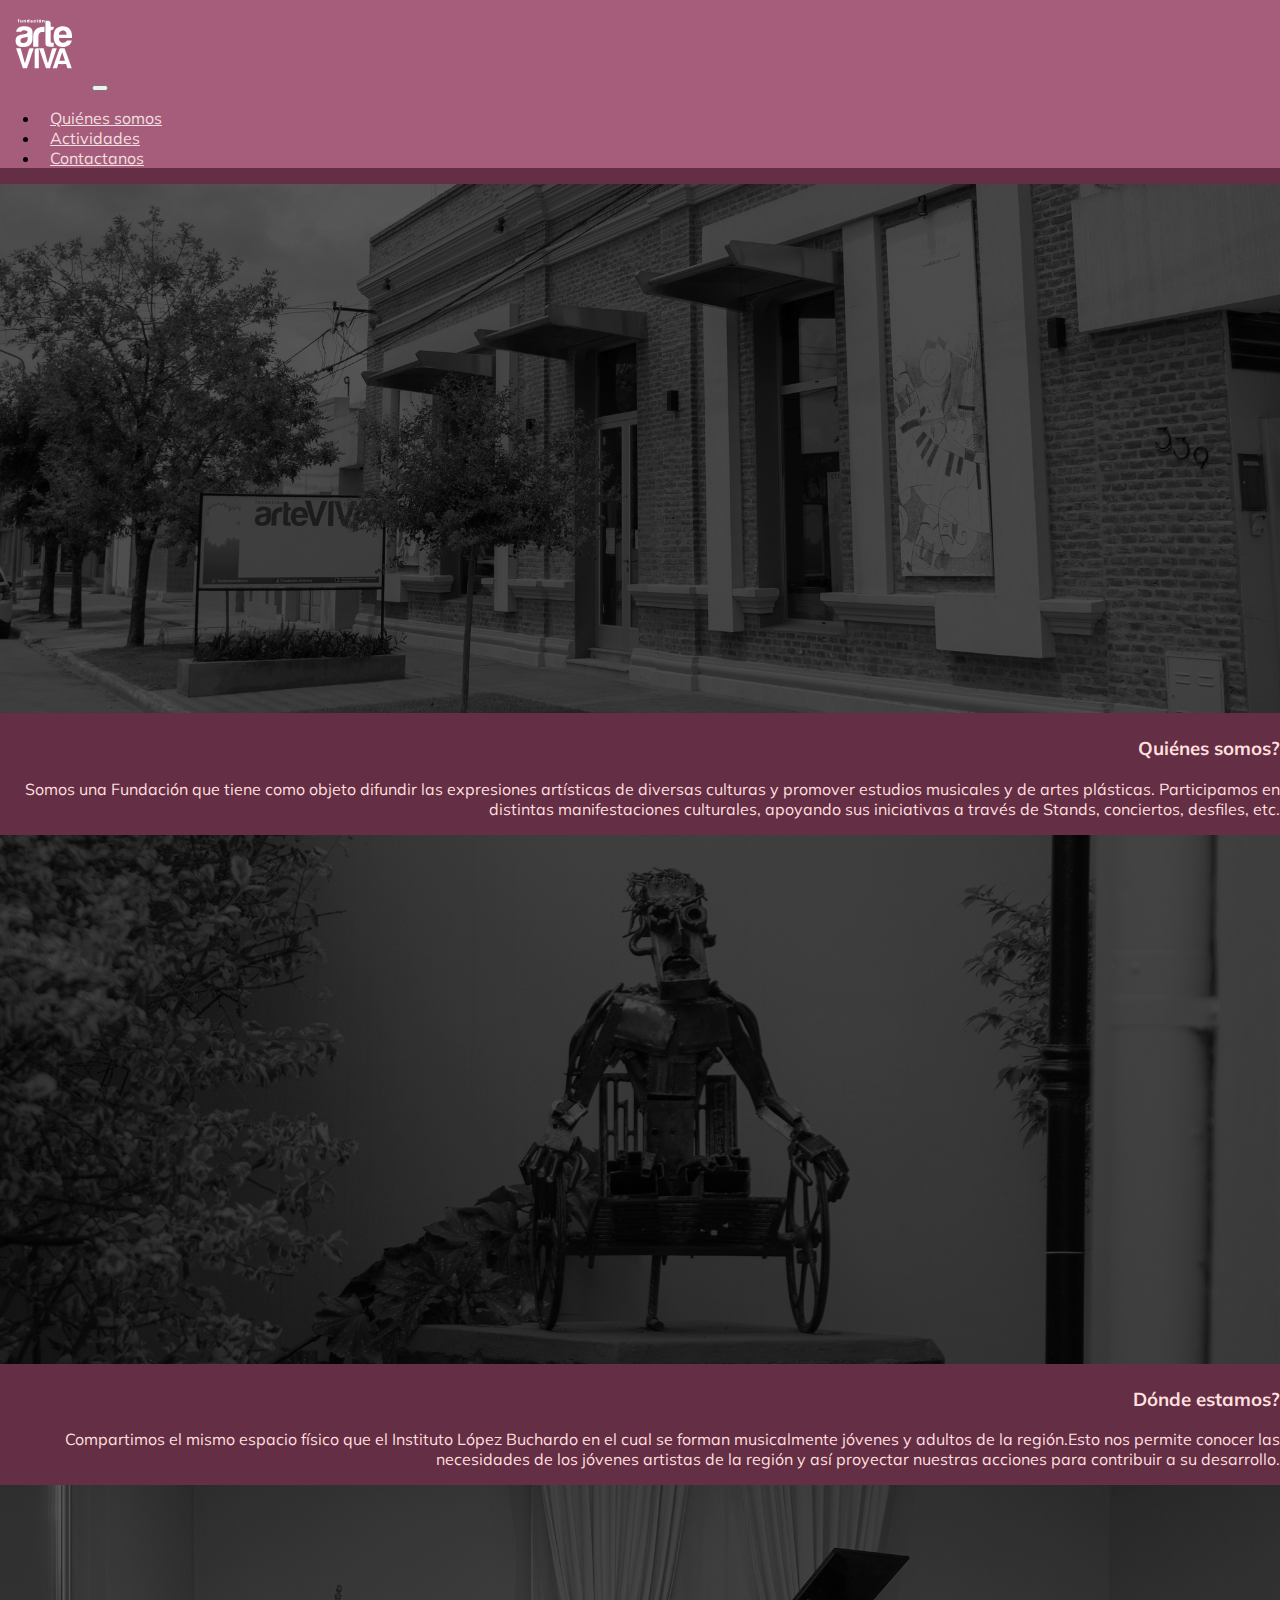
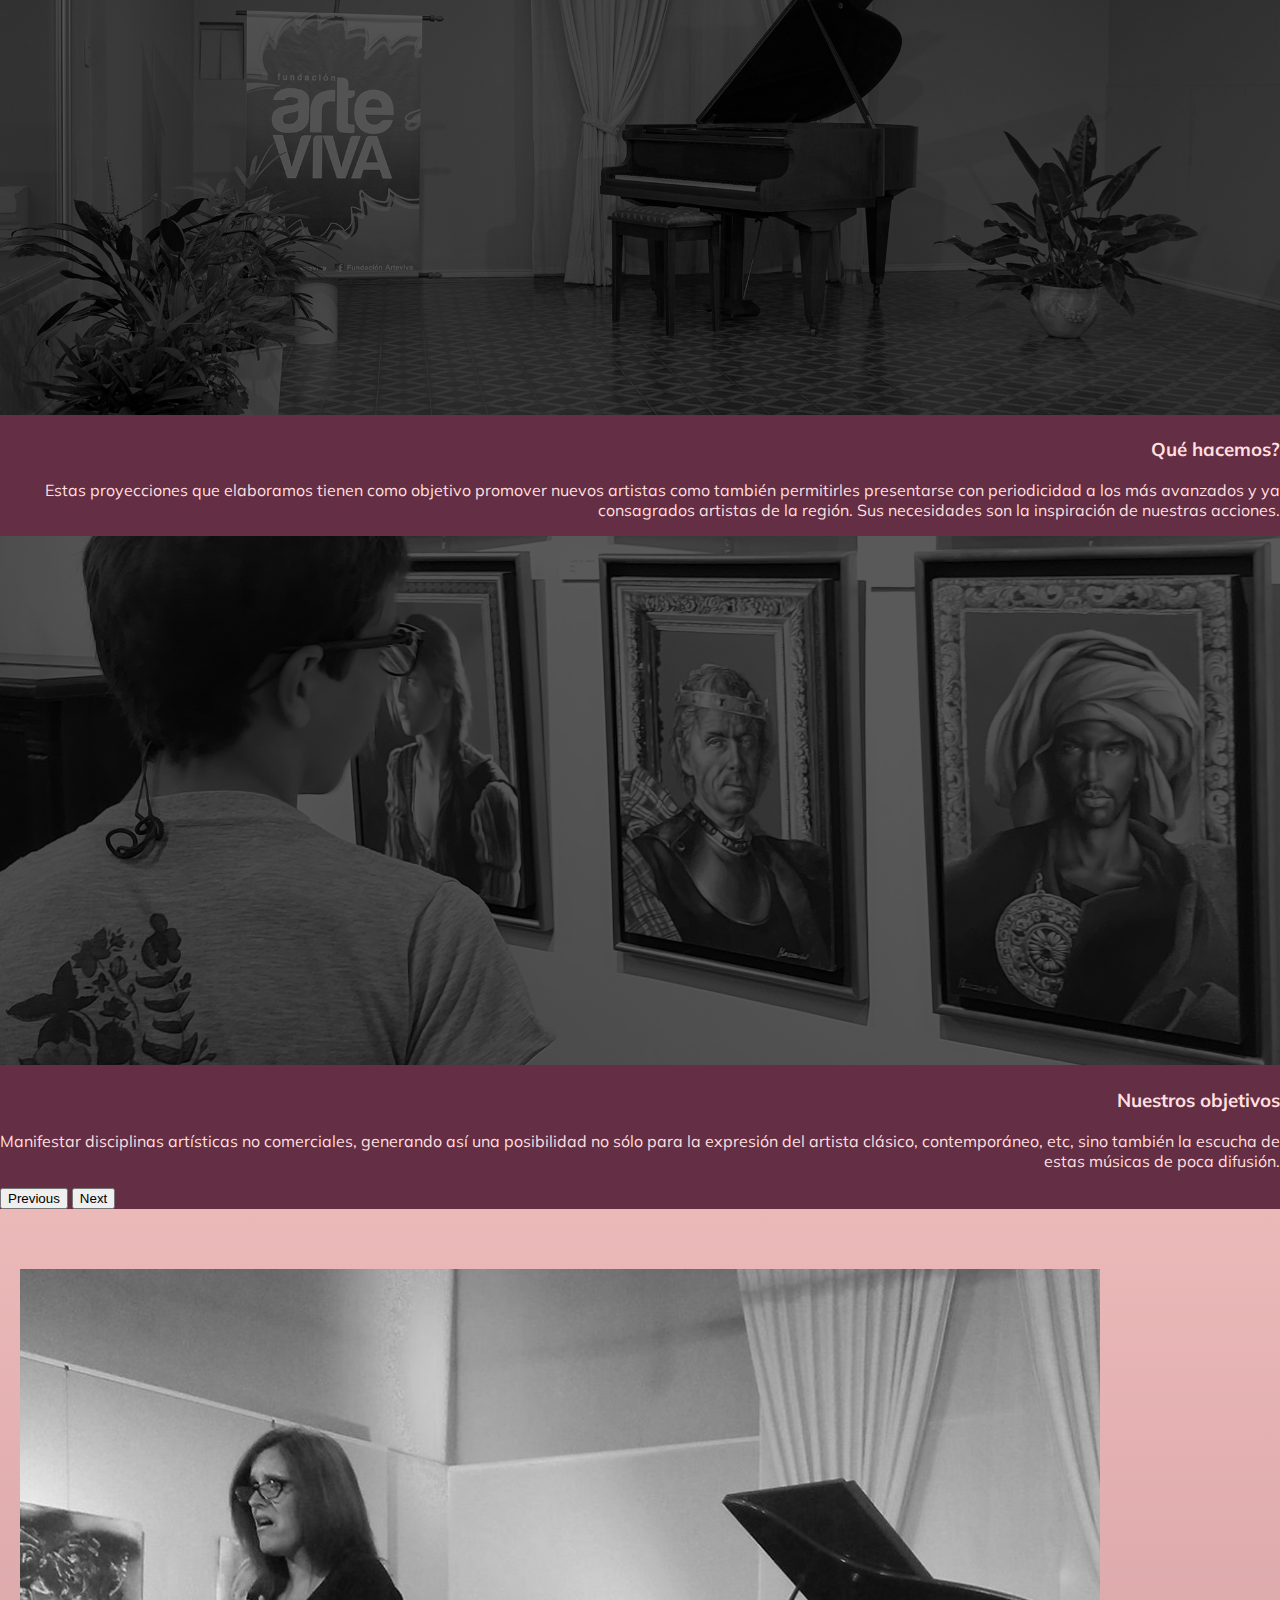
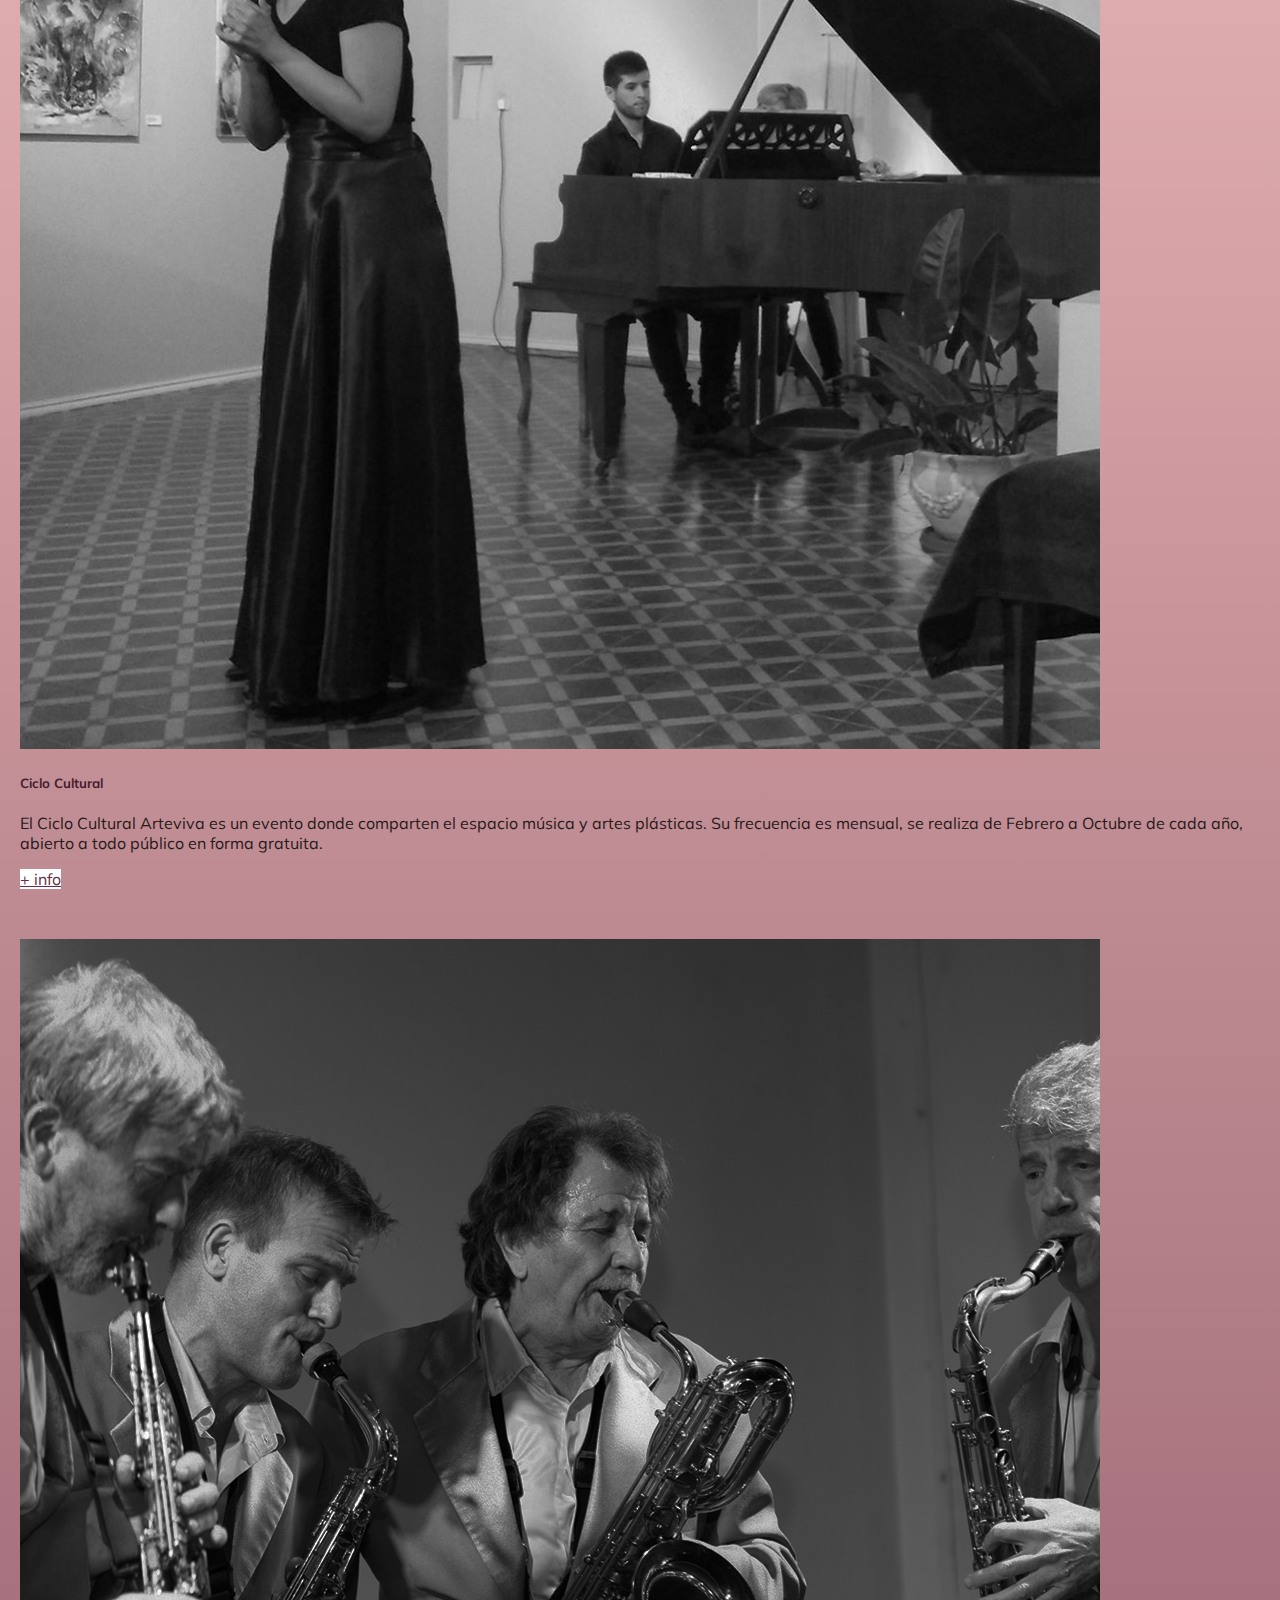
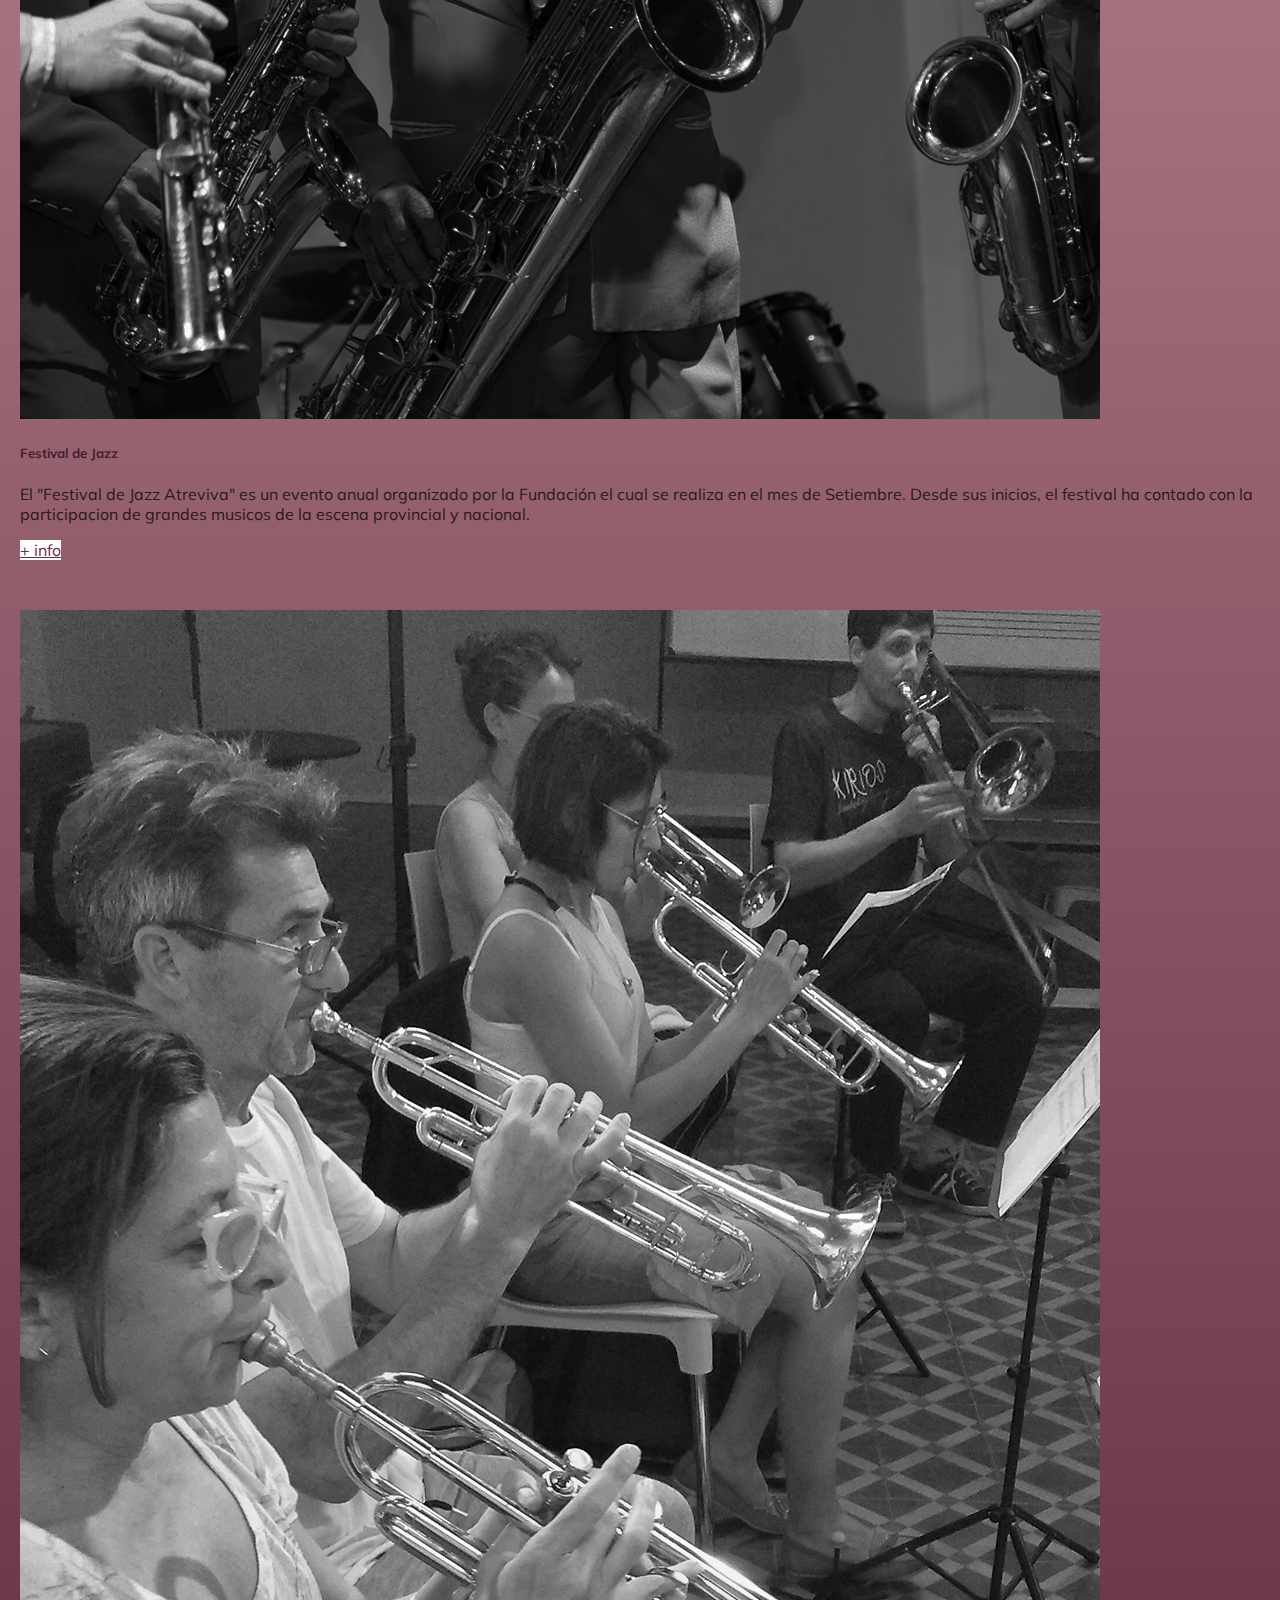
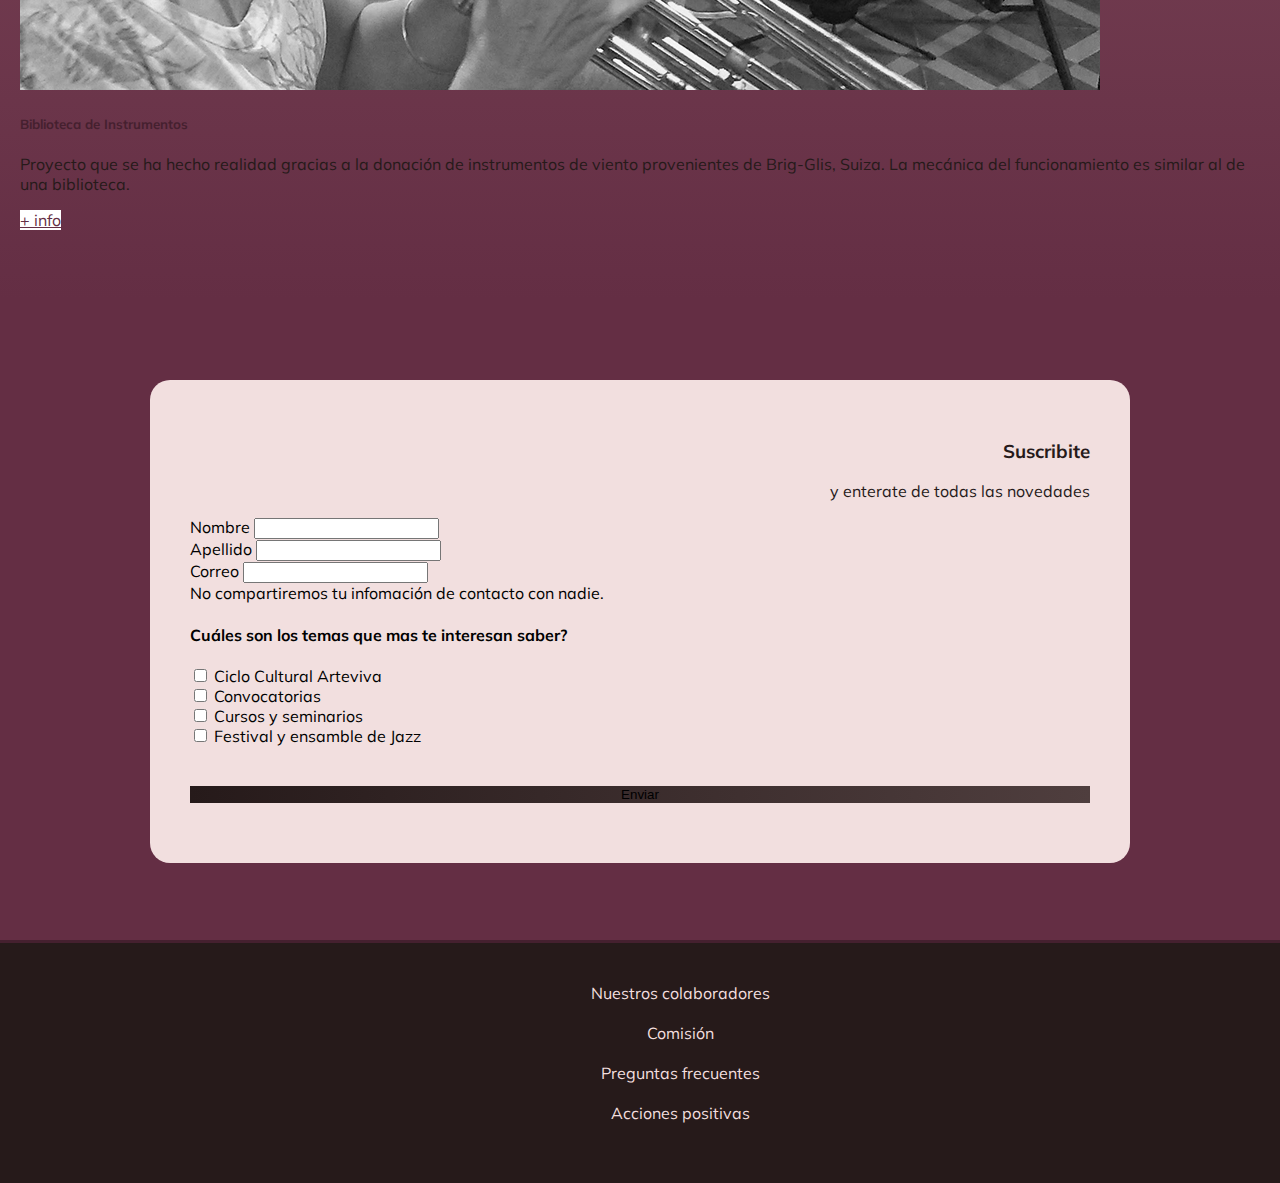
==== index.html @ 5fceab78 "correciones finales" ====
<!DOCTYPE html>
<html lang="en">

<head>
  <meta charset="UTF-8" />
  <meta name="viewport" content="width=device-width, initial-scale=1, shrink-to-fit=no" />
  <meta name="HandheldFriendly" content="true">
  <link href="https://cdn.jsdelivr.net/npm/bootstrap@5.1.1/dist/css/bootstrap.min.css" rel="stylesheet"
    integrity="sha384-F3w7mX95PdgyTmZZMECAngseQB83DfGTowi0iMjiWaeVhAn4FJkqJByhZMI3AhiU" crossorigin="anonymous" />
  <link rel="stylesheet" href="style.css" />
  <link rel="preconnect" href="https://fonts.googleapis.com">
  <link rel="preconnect" href="https://fonts.gstatic.com" crossorigin>
  <link href="https://fonts.googleapis.com/css2?family=Mulish:ital,wght@0,300;0,700;1,400&display=swap" rel="stylesheet">
  
  <title>Fundacion Arteviva</title>
</head>

<body>
  <!-- navbar -->
  <nav class="navbar navbar-expand-lg navbar-custom">
    <div class="container-fluid">
      <a class="navbar-brand" href="">
        <img src="assets/logo-fundacionc.svg" alt="" id="logo-arteviva" /></a>

      <button class="navbar-toggler" type="button" data-bs-toggle="collapse" data-bs-target="#navbarSupportedContent"
        aria-controls="navbarSupportedContent" aria-expanded="false" aria-label="Toggle navigation">
        <span class="navbar-toggler-icon"></span>
      </button>
      <div class="collapse navbar-collapse" id="navbarSupportedContent">
        <ul class="navbar-nav ms-auto mb-2 mb-lg-0">
          <li class="nav-item">
            <a class="nav-link active" aria-current="page" href="#portada">Quiénes somos</a>
          </li>
          <li class="nav-item">
            <a class="nav-link" href="#actividades">Actividades</a>
          </li>
          <li class="nav-item">
            <a class="nav-link" href="#suscripcion" tabindex="-1" aria-disabled="true">Contactanos</a>
          </li>
        </ul>
      </div>
    </div>
  </nav>

  <!-- Imagen de portada

  <div class="col-md-12 portada">
    <div class="card bg-dark text-white carousel-inner">
      <img src="assets/ACC_9010-2.jpg" class="card-img" alt="..." />
      <div class="card-img-overlay h-100 d-flex flex-column justify-content-end">
        <h1 class="card-title-img">Fundación Arteviva</h1>
        <p class="card-text">
          Somos una Fundación que tiene como objeto difundir las expresiones
          artísticas de diversas culturas y promover estudios musicales y de
          artes plásticas. Al ser una institución arraigada al quehacer social
          y cultural de nuestra localidad, participamos en distintas
          manifestaciones, apoyando sus iniciativas a través de Stands,
          conciertos, desfiles, etc.
        </p>
        <span><button type="submit" class="btn btn-primary">Enviar</button><button type="submit"
            class="btn btn-primary">Enviar</button></span>
      </div>
    </div>
  </div>

  <div style="background-color: red; height: 200px"></div> -->


  <!-- Carousel -->
  <div id="carousel-portada" class="carousel slide" data-bs-ride="carousel" id="portada">
    <div class="carousel-inner">
      <div class="carousel-item active">
        <img src="assets/ACC_9010-2.jpg" alt="..." />
        <div class="carousel-caption d-block d-md-block">
          <h3>Quiénes somos?</h3>
          <span class="texto-portada"><p>
            Somos una Fundación que tiene como objeto difundir las expresiones
            artísticas de diversas culturas y promover estudios musicales y de
            artes plásticas. Participamos en distintas manifestaciones culturales, apoyando sus iniciativas a través de Stands,
            conciertos, desfiles, etc.
          </p></span>
          <span class="abreviacion"><p>Difundimos y promovemos diversas expresiones artisticas</p></span>
        </div>
      </div>
      <div class="carousel-item">
        <img src="assets/ACC_9010-5.jpg" alt="..." />
        <div class="carousel-caption d-block d-md-block">
          <h3>Dónde estamos?</h3>
          <span class="texto-portada"><p>
            Compartimos el mismo espacio físico que el
            Instituto López Buchardo en el cual se forman musicalmente jóvenes y adultos de la región.Esto nos permite
            conocer las necesidades de los jóvenes artistas de la región y así proyectar nuestras acciones para contribuir a su desarrollo.
          </p></span><span class="abreviacion"><p>Compartimos espación físico con el Instituto López Buchardo</p></span>
        </div>
      </div>
      <div class="carousel-item">
        <img src="assets/ACC_9010-4.jpg" alt="..." />
        <div class="carousel-caption d-block d-md-block">
          <h3>Qué hacemos?</h3>
          <span class="texto-portada"><p>
            Estas proyecciones que elaboramos tienen como objetivo promover
            nuevos artistas como también permitirles presentarse con
            periodicidad a los más avanzados y ya consagrados artistas de la
            región. Sus necesidades son la inspiración de nuestras acciones.
          </p></span><span class="abreviacion"><p>Promover artistas emergentes y consagrados</p></span>            
        </div>
      </div>
      <div class="carousel-item">
        <img src="assets/ACC_9010-3.jpg" alt="..." />
        <div class="carousel-caption d-block d-md-block">
          <h3>Nuestros objetivos</h3>
          <span class="texto-portada"><p>Manifestar disciplinas artísticas no comerciales, generando así una posibilidad no sólo para la
            expresión del artista clásico, contemporáneo, etc, sino también la escucha
            de estas músicas de poca difusión.</p></span><span class="abreviacion"><p>Manifestar disciplinas artísticas de poca difusión</p></span>            
          </p>
        </div>
      </div>
    </div>
    <button class="carousel-control-prev" type="button" data-bs-target="#carousel-portada" data-bs-slide="prev">
      <span class="carousel-control-prev-icon" aria-hidden="true"></span>
      <span class="visually-hidden">Previous</span>
    </button>
    <button class="carousel-control-next" type="button" data-bs-target="#carousel-portada" data-bs-slide="next">
      <span class="carousel-control-next-icon" aria-hidden="true"></span>
      <span class="visually-hidden">Next</span>
    </button>
  </div>
  
  <!-- cards -->
  <section class="cards" id="actividades">
      <div class="container">
        <div class="row">

          <div class="col-12 col-lg-4">
            <div class="card">
              <img src="assets/ciclo-cultural.jpg" class="card-img-top" alt="cantante lírica"/>
              <div class="card-body">
                <h5 class="card-title">Ciclo Cultural</h5>
                <p class="card-text">
                  El Ciclo Cultural Arteviva es un evento donde comparten el espacio
                  música y artes plásticas. Su frecuencia es mensual, se realiza de
                  Febrero a Octubre de cada año, abierto a todo público en forma
                  gratuita.
                </p>
                <a href="/sites/en-constuccion.html" class="btn btn-primary float">+ info</a>
              </div>
            </div>
          </div>

          <div class="col-12 col-lg-4">
            <div class="card">
              <img src="assets/festival-de-jazz.jpg" class="card-img-top" alt="..." />
              <div class="card-body">
                <h5 class="card-title">Festival de Jazz</h5>
                <p class="card-text">
                  El "Festival de Jazz Atreviva" es un evento anual organizado por
                  la Fundación el cual se realiza en el mes de Setiembre. Desde sus inicios, el festival ha
                  contado con la participacion de grandes musicos de la escena
                  provincial y nacional.
                </p>
                <a href="/sites/en-constuccion.html" class="btn btn-primary">+ info</a>
              </div>
            </div>            
          </div>

          <div class="col-12 col-lg-4">
            <div class="card">
              <img src="assets/biblioteca-inst.jpg" class="card-img-top" alt="..." />
              <div class="card-body">
                <h5 class="card-title">Biblioteca de Instrumentos</h5>
                <p class="card-text">
                  Proyecto que se ha hecho realidad gracias a la donación de
                  instrumentos de viento provenientes de Brig-Glis, Suiza. La
                  mecánica del funcionamiento es similar al de una biblioteca.
                </p>
                <a href="/sites/en-constuccion.html" class="btn btn-primary">+ info</a>
              </div>
            </div>
          </div>

        </div>
      </div>
  </section>
  <!-- ensamble de jazz -->
  

  <!-- se parte de la fundacion // form -->
  <section class="suscripcion" id="suscripcion">
  <div class="container">
    <div class="row">
      <div id="titulo-suscripcion">
        <h3>Suscribite</h3>
        <p>y enterate de todas las novedades</p>
      </div>
      <form>
        <div class="mb-3">
          <label for="nombre" class="form-label">Nombre</label>
          <input type="text" class="form-control" id="nombre" aria-describedby="" />
        </div>
        <div class="mb-3">
          <label for="apellido" class="form-label">Apellido</label>
          <input type="text" class="form-control" id="apellido" aria-describedby="" />
        </div>
        <div class="mb-3">
          <label for="email" class="form-label">Correo</label>
          <input type="email" class="form-control" id="email" aria-describedby="" />
          <div id="emailHelp" class="form-text">
            No compartiremos tu infomación de contacto con nadie.
          </div>
        </div>
        <h4>Cuáles son los temas que mas te interesan saber?</h4>
        <div class="form-check">
          <input class="form-check-input" type="checkbox" value="" id="flexCheckDefault" />
          <label class="form-check-label" for="flexCheckDefault">
            Ciclo Cultural Arteviva
          </label>
        </div>

        <div class="form-check">
          <input class="form-check-input" type="checkbox" value="" id="flexCheckChecked" />
          <label class="form-check-label" for="flexCheckChecked">
            Convocatorias
          </label>
        </div>
        <div class="form-check">
          <input class="form-check-input" type="checkbox" value="" id="flexCheckChecked" />
          <label class="form-check-label" for="flexCheckChecked">
            Cursos y seminarios
          </label>
        </div>
        <div class="form-check">
          <input class="form-check-input" type="checkbox" value="" id="flexCheckChecked" />
          <label class="form-check-label" for="flexCheckChecked">
            Festival y ensamble de Jazz
          </label>
        </div>
        <button type="submit" class="btn btn-primary">Enviar</button>
      </form>
    </div>
    </div>
  </section>

  <footer>
    <div class="footer">
      <div class="container">
        <div class="row">
          <div class="col-sm-12 col-md-6 col-lg-3">
            <a href="sites/en-constuccion.html">Nuestros colaboradores</a>
          </div>
          <div class="col-sm-12 col-md-6 col-lg-3">
            <a href="sites/en-constuccion.html">Comisión</a>
          </div>
          <div class="col-sm-12 col-md-6 col-lg-3">
            <a href="sites/en-constuccion.html">Preguntas frecuentes</a>
          </div>
          <div class="col-sm-12 col-md-6 col-lg-3">
            <a href="sites/en-constuccion.html">Acciones positivas</a>
          </div>
        </div>
      </div>      
    </div>
  </footer>

  <script src="https://cdn.jsdelivr.net/npm/bootstrap@5.1.1/dist/js/bootstrap.bundle.min.js"
    integrity="sha384-/bQdsTh/da6pkI1MST/rWKFNjaCP5gBSY4sEBT38Q/9RBh9AH40zEOg7Hlq2THRZ"
    crossorigin="anonymous"></script>
</body>

</html>
---- style.css ----
body {  
  background-color: #642E44;
  margin: 0;
  font-family: 'Mulish';
}

h1, h2, h3, h4, h5 {
  font-family: 'Mulish';
  font-weight: 700;
}

p {
  color: #261a1a;
}

@media (max-width: 769px){
  .texto-portada {
    display: none;
  }
  .abreviacion {
    display:inline;
  }
}

@media (min-width: 770px){
  .texto-portada {
    display: inline;
  }
  .abreviacion {
    display:none;
  }
}

/* NAVBAR */

#logo-arteviva {
  padding: 4px;
  width: 80px;
}

.navbar {
  padding: 0%;
}

.navbar a {
  color: #f2dfdf;
}

.navbar-custom {
  background-color: #a65d7c;
}

.nav-link {
  color: #f2dfdf;
}

.nav-link:hover {
  color: #642e44;
}

.nav-item {
  padding-left: 10px;
  margin: 0px;
}

.nav-item:hover {
  margin: 0;
  background-color: #b16e8a;
}

.navbar-toggler-icon{
  background-image: url("data:image/svg+xml,%3csvg xmlns='http://www.w3.org/2000/svg' width='30' height='30' viewBox='0 0 30 30'%3e%3cpath stroke='rgba%28255, 255, 255, 0.5%29' stroke-linecap='round' stroke-miterlimit='10' stroke-width='2' d='M4 7h22M4 15h22M4 23h22'/%3e%3c/svg%3e");
}

.navbar-toggler:focus {
  text-decoration: none;
  outline: 0;
  box-shadow: none;
}

/* PORTADA */

.card {
    border-style: none;
}


.card-img-overlay {
    text-align: right;    
}

.card-title-img {
    text-align: right;
}

.card-img {
  max-width: 100%;
  filter: brightness(35%) saturate(0);
}

.carousel img {
  max-width: 100%;
  filter: brightness(35%) saturate(0);
}

.carousel-control.left, .carousel-control.right {
  left: 0;
  z-index: 1;
}

.carousel p, h3 {
  color: #ffdfdf;
  text-align: right;
}

.card-img-top {
  filter: saturate(0);
}

.card-img-top:hover {
  filter: saturate(1);
}

.card-portada {
  float: none;
}

.foto-portada {
  margin: 0px 0px 0px 0px;
  padding: 0;
}

.portada .btn {
  margin: 15px;
  padding: 0px 15px;
  border-style: none;
  background-color: #642e44;
}

.card-title {
  text-align: center;
}

#imagen-portada {
  max-width: 100%;
  filter: saturate(0);
}

/* ACTIVIDADES */

#actividades {
  width: 100%;
  padding: 40px 0px;
  margin: 0px 0px 30px 0px;
  background: linear-gradient(0deg, #642E44, #ecb9b9);
}

#actividades h5 {
  color: #45202f;
}

#actividades .card {
  padding: 20px;
  margin: 0 auto; /* Added */
  margin-bottom: 10px; /* Added */
}

.card-title {
  text-align: left;
}

#actividades .btn {
  color: #642e44;
  border-color: #F2DFDF;
  background-color: #ffffff;  
}

#actividades .btn:hover {
  color: #642e44;
  border-color: #F2DFDF;
  background-color: #F2DFDF;  
}

/* SUSCRIPCION */

.suscripcion {
  max-width: 900px;
  border-radius: 20px;
  padding: 40px;
  margin: 80px auto;  
  background-color: #f2dfdf;
  justify-content: center;
}

.suscripcion .btn {
  margin: 40px 0 20px;
  width: 100%;
  border-style: none;
  border-color: #261a1a;
  background-color: #261a1a;
  background: linear-gradient(90deg, #261a1a, #4f3e3e)
}

.suscripcion .btn:hover {
  border-style: none;
  background: linear-gradient(70deg, #503f3f, #625353)
}

#titulo-suscripcion {
  color: #45202f;
  text-align: right;
}

#titulo-suscripcion h3 {
  color: #261a1a;
}

/* FOOTER */

.footer {
  margin: 0;
  width: 100%;
  text-align: center;
  padding: 40px;
  background-color: #261a1a;
  box-shadow: #45202f 0px -3px;
}


.footer a:any-link {
  text-decoration: none;
  color: #f2dfdf;
}

.footer a:hover {
  color: #A65D7C;
}

.footer div {
  margin-bottom: 20px;
}

/* 
    colores:
    #261A1A marron
    #642E44 violeta oscuro
    #A65D7C rosado
    #444243 gris
    #F2DFDF cremita
*/
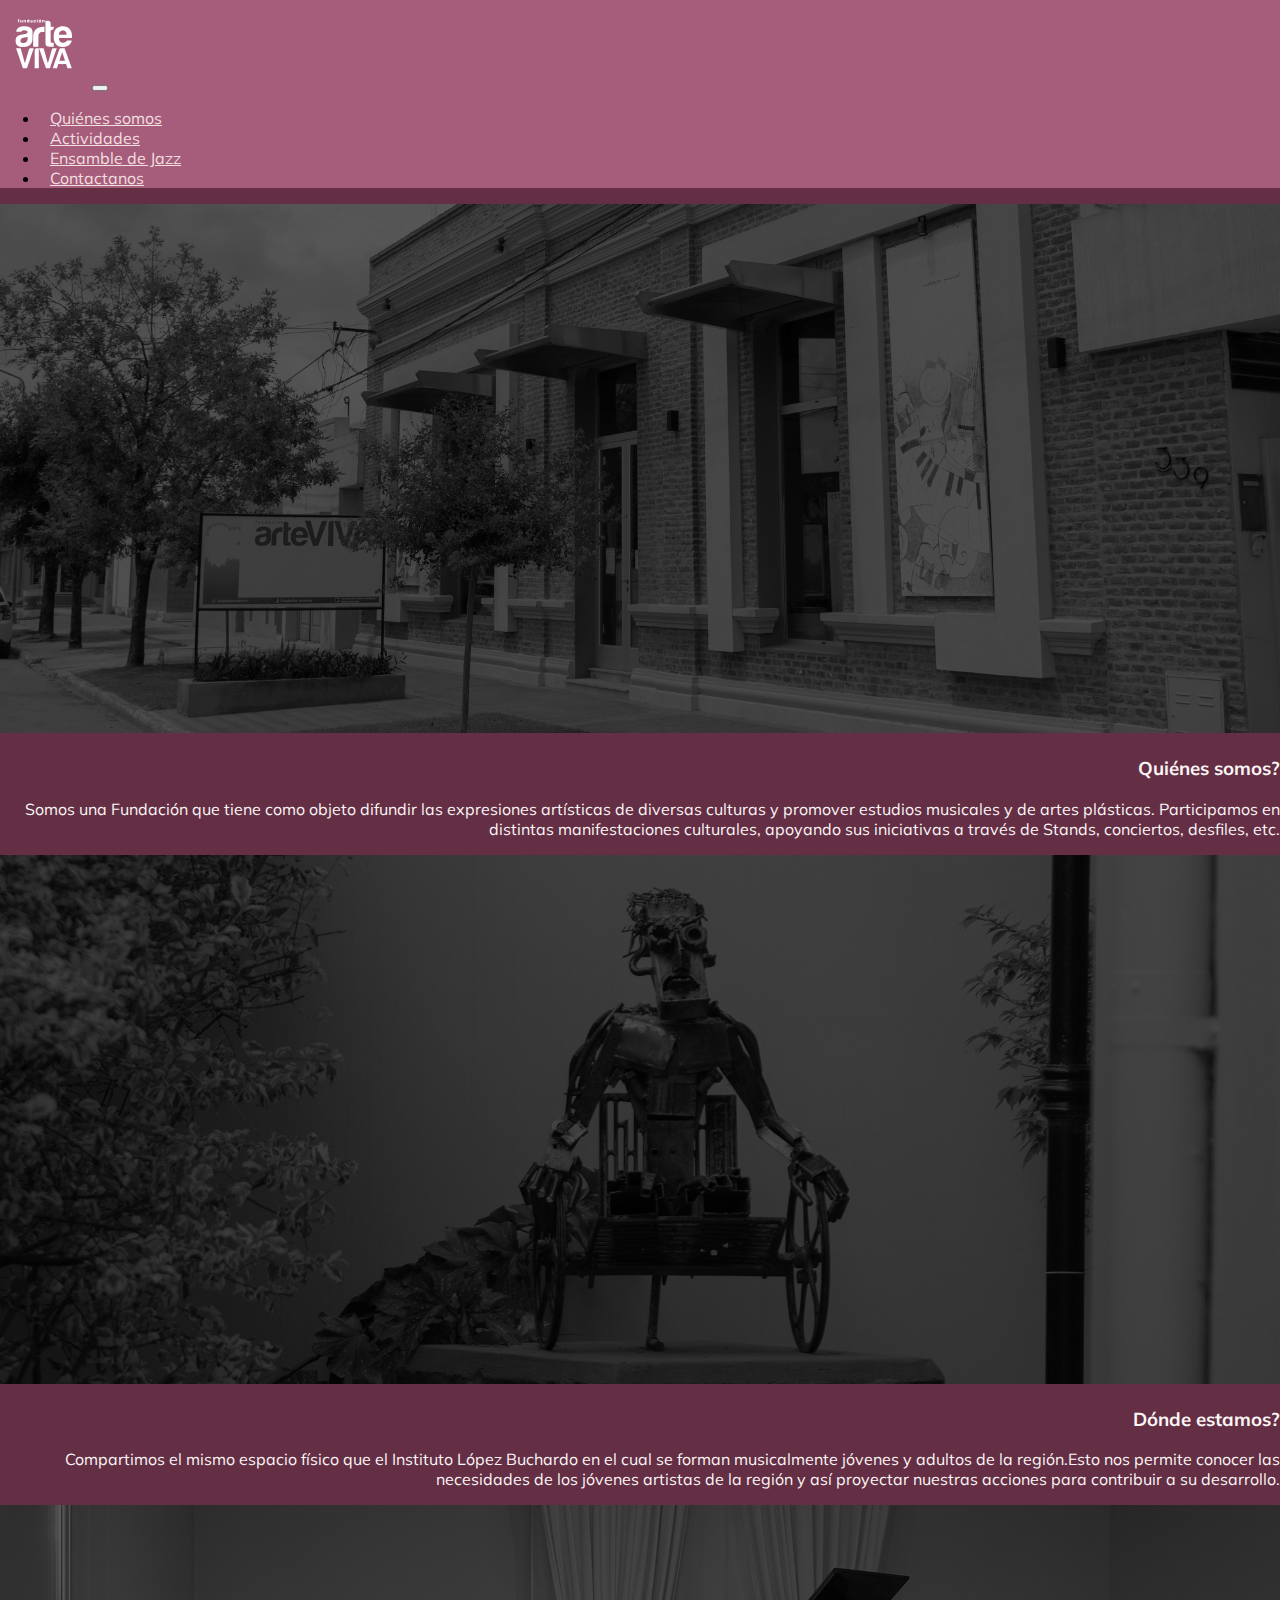
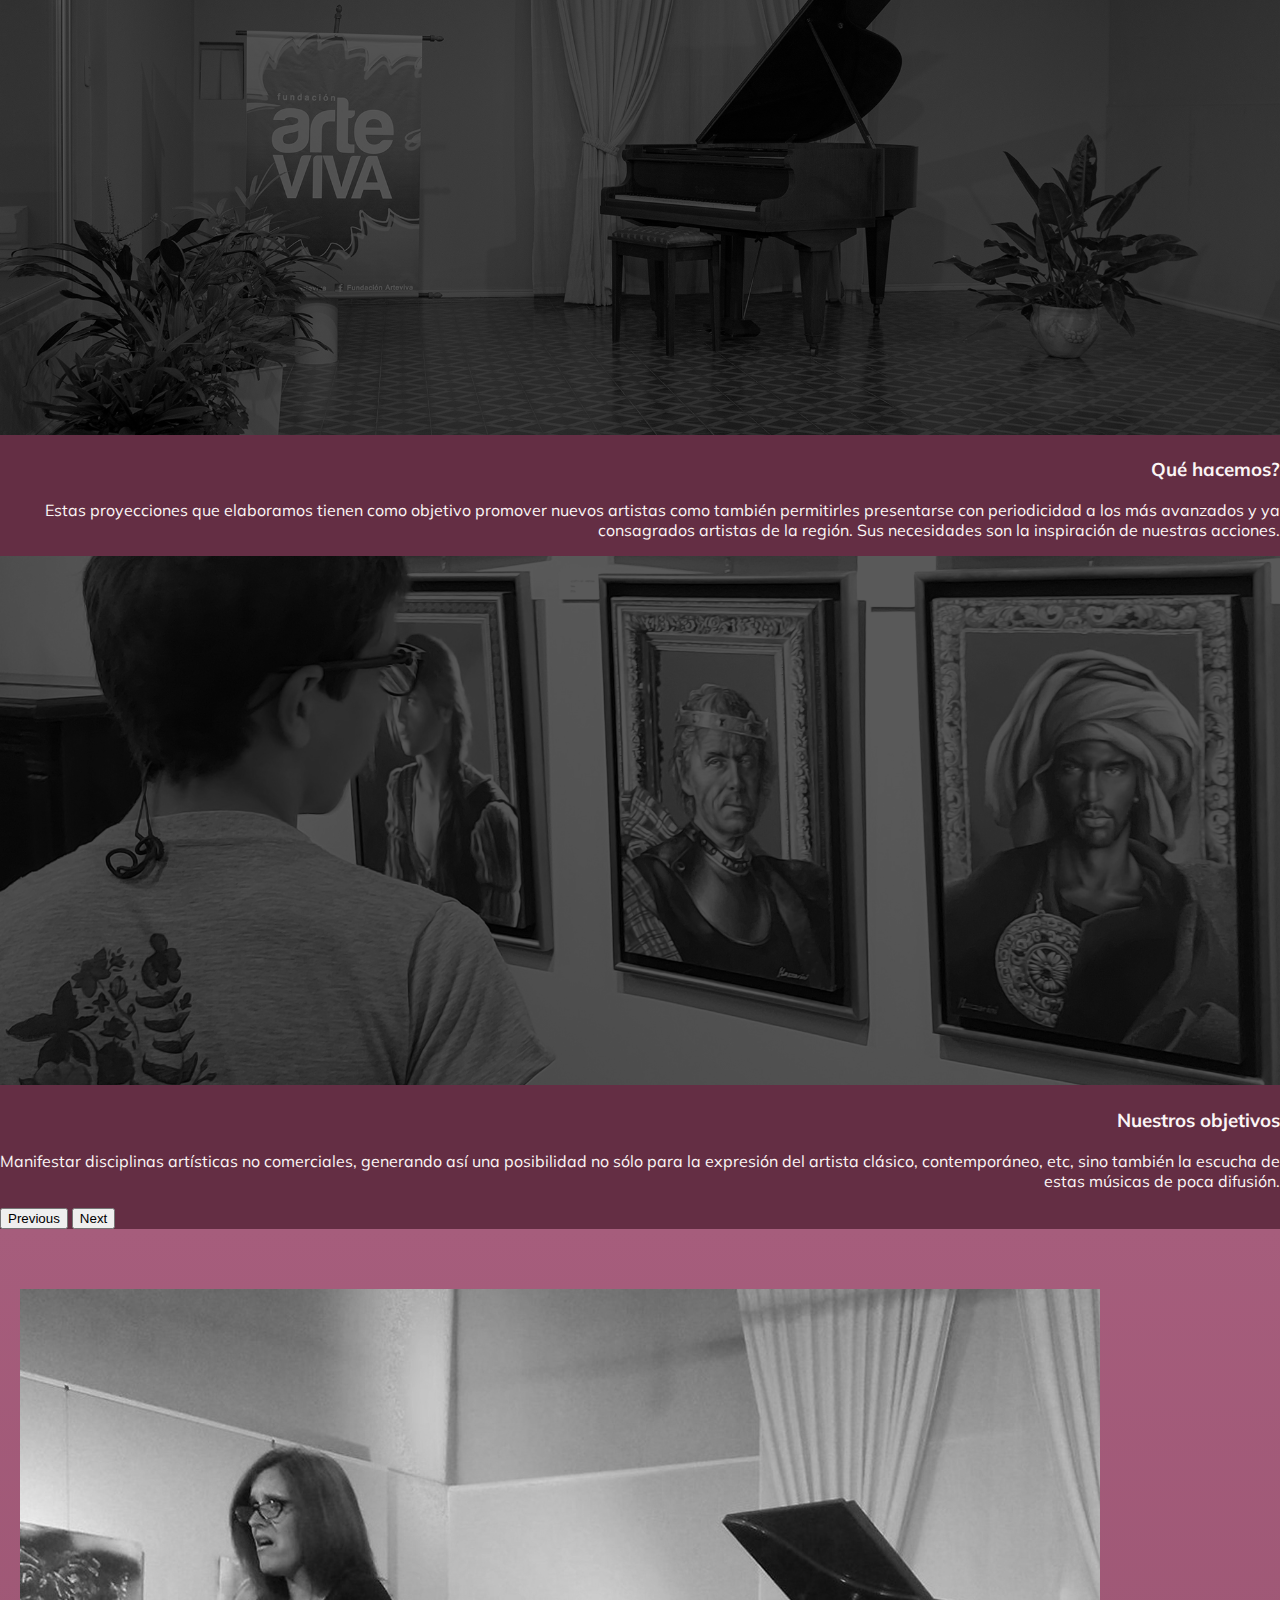
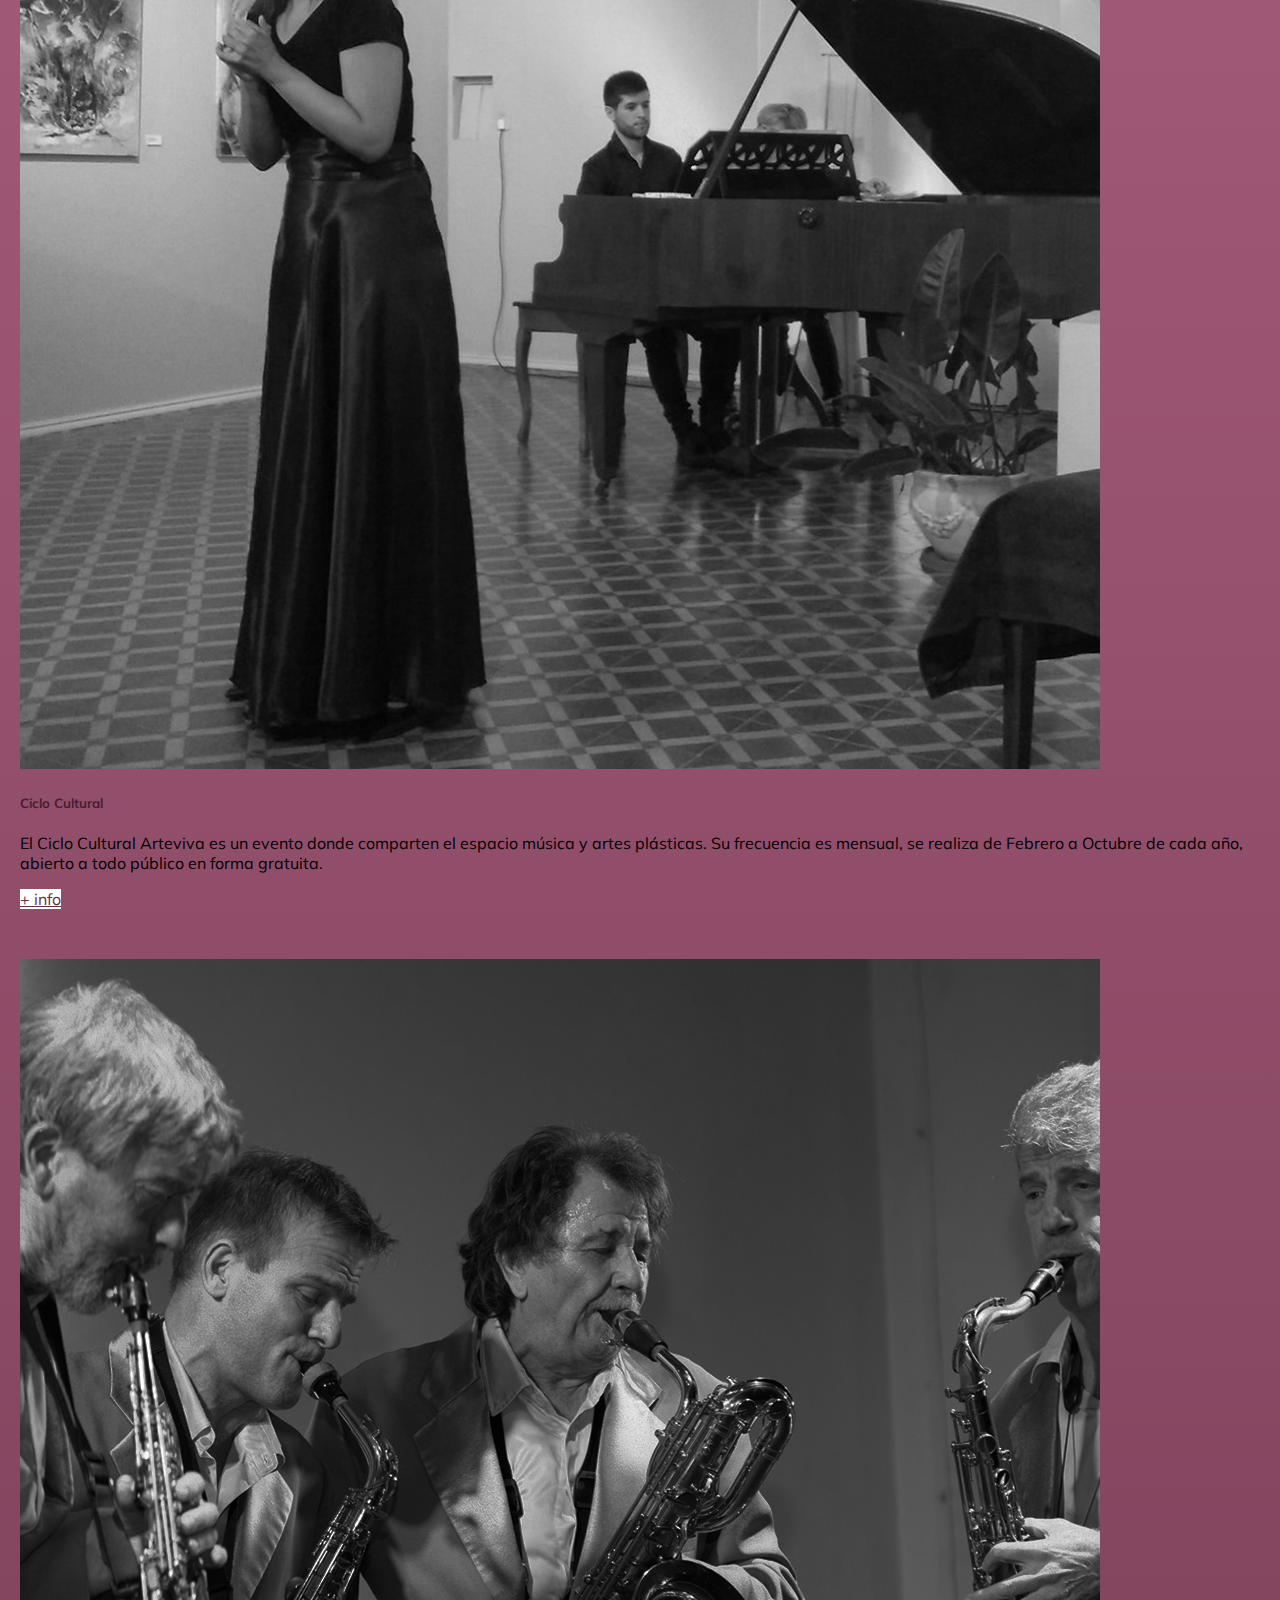
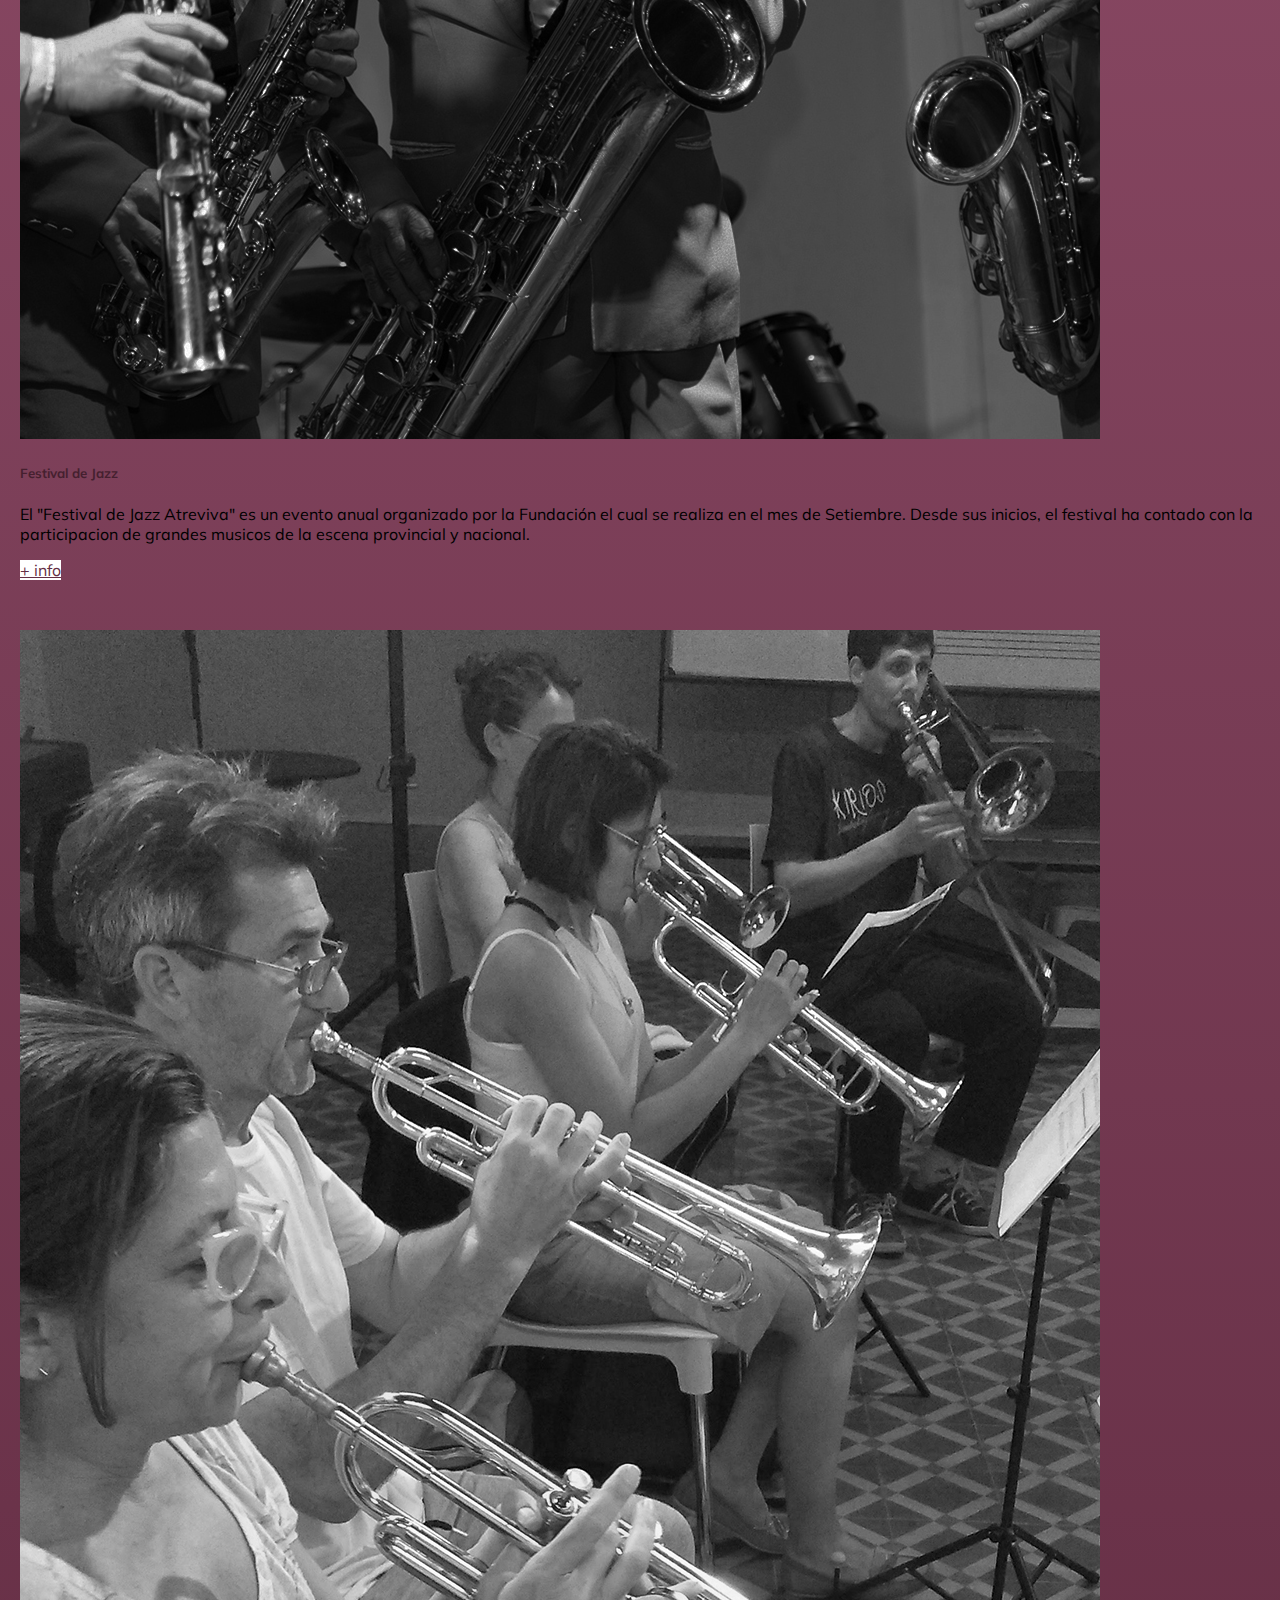
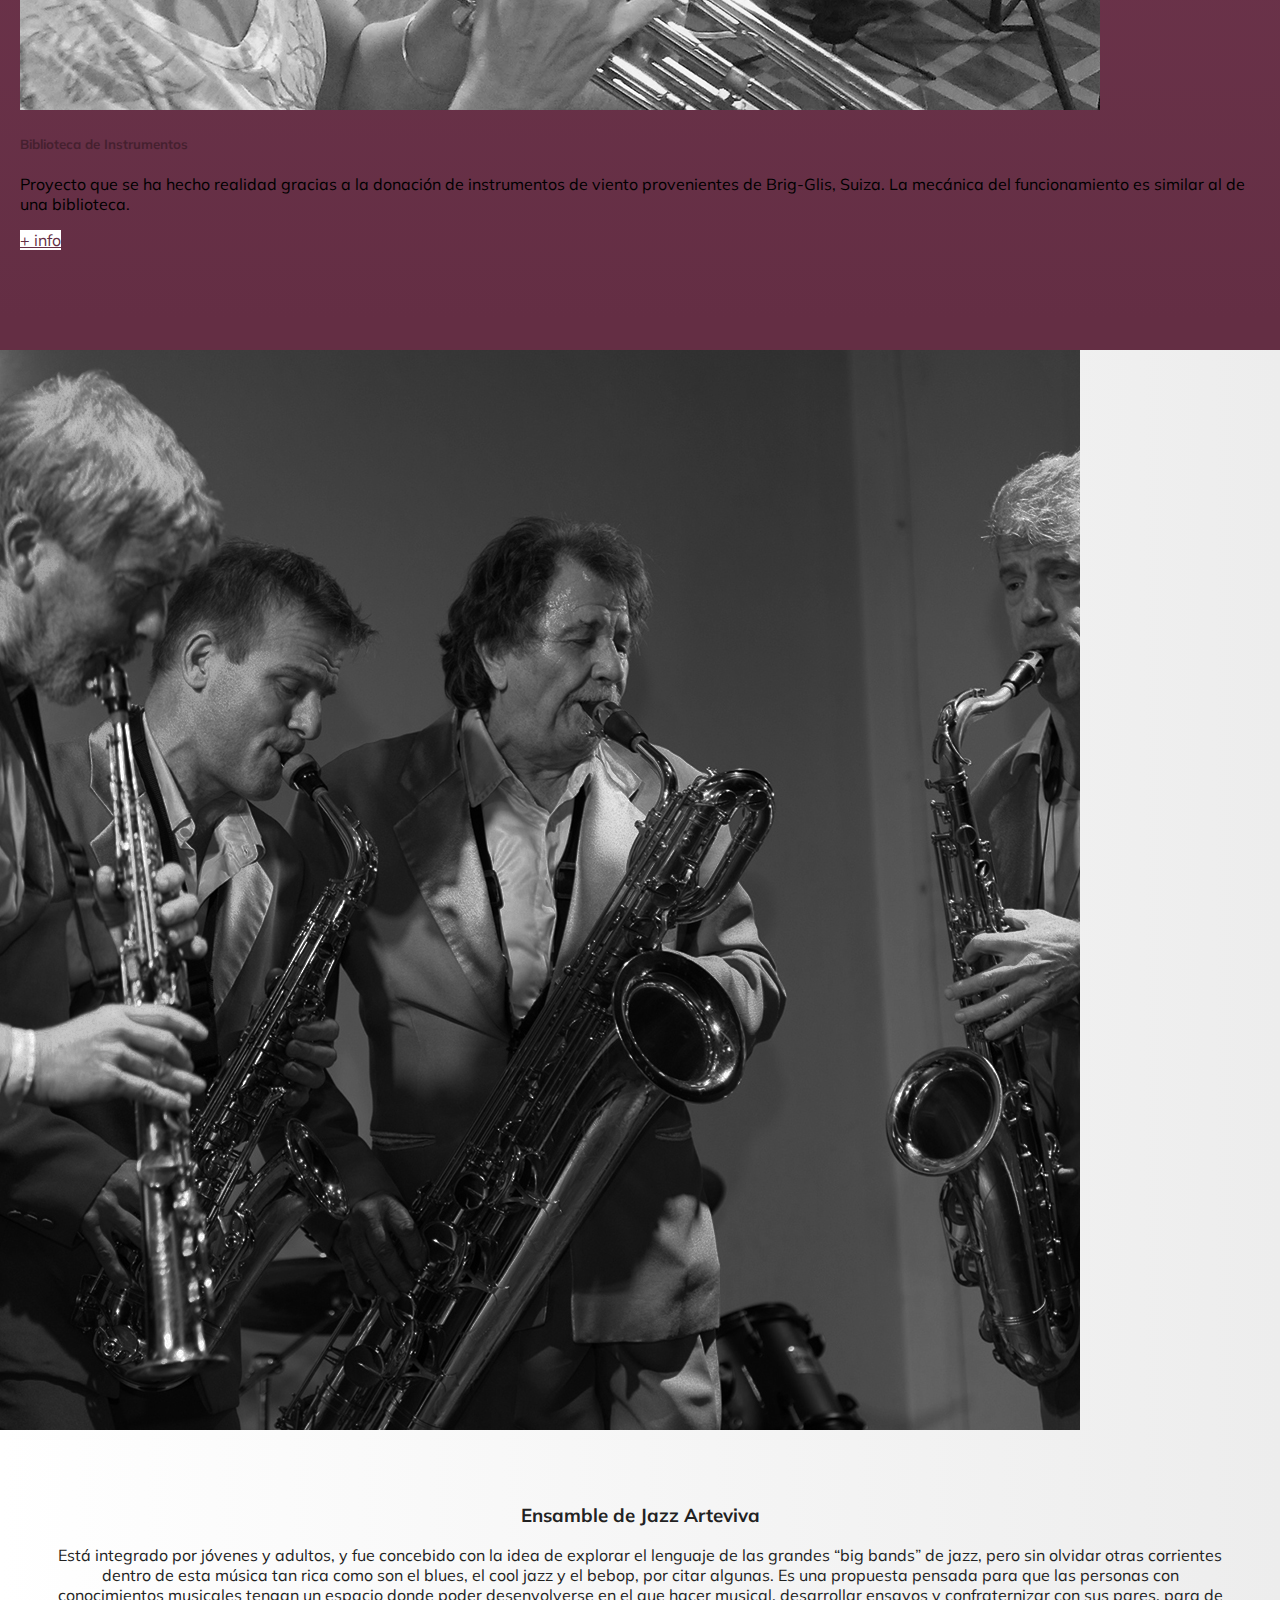
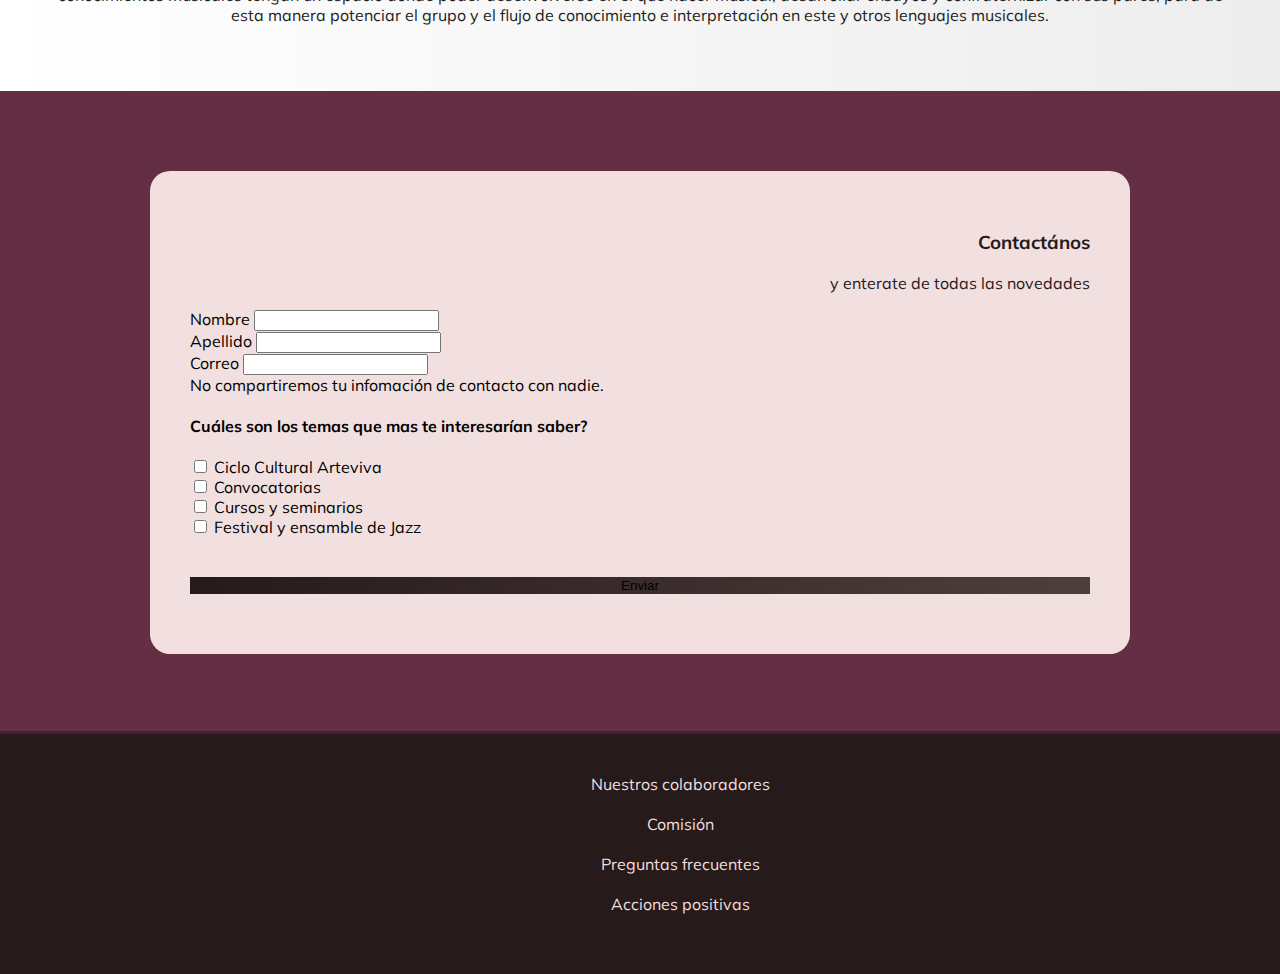
==== commit 2800b481: "correciones finales" ====
--- a/index.html
+++ b/index.html
@@ -33,6 +33,9 @@
           </li>
           <li class="nav-item">
             <a class="nav-link" href="#actividades">Actividades</a>
+          </li>
+          <li class="nav-item">
+            <a class="nav-link" href="#ensamble-jazz" tabindex="-1" aria-disabled="true">Ensamble de Jazz</a>
           </li>
           <li class="nav-item">
             <a class="nav-link" href="#suscripcion" tabindex="-1" aria-disabled="true">Contactanos</a>
@@ -126,7 +129,7 @@
     </button>
   </div>
   
-  <!-- cards -->
+  <!-- ACTIVIDADES -->
   <section class="cards" id="actividades">
       <div class="container">
         <div class="row">
@@ -181,7 +184,29 @@
         </div>
       </div>
   </section>
+
   <!-- ensamble de jazz -->
+  <section class="ensamble-jazz" id="ensamble-jazz">
+    <div class="container-fluid">
+      <div class="row">
+        <img src="assets/festival-de-jazz.jpg" class="col-lg-6 col-md-12" alt="fesival-de-jazz">
+        <div class="col-lg-6 col-md-12 texto-ensamble my-auto">
+          <h3>Ensamble de Jazz Arteviva</h3>
+          <p>Está integrado por jóvenes y adultos, y fue concebido con la idea
+          de explorar el lenguaje de las grandes “big bands” de jazz, pero sin
+          olvidar otras corrientes dentro de esta música tan rica como son el
+          blues, el cool jazz y el bebop, por citar algunas.
+          Es una propuesta pensada para que las personas con
+          conocimientos musicales tengan un espacio donde poder
+          desenvolverse en el que hacer musical, desarrollar ensayos y
+          confraternizar con sus pares, para de esta manera potenciar el
+          grupo y el flujo de conocimiento e interpretación en este y otros
+          lenguajes musicales.</p>
+        </div>        
+      </div>
+    </div>
+
+  </section>
   
 
   <!-- se parte de la fundacion // form -->
@@ -189,7 +214,7 @@
   <div class="container">
     <div class="row">
       <div id="titulo-suscripcion">
-        <h3>Suscribite</h3>
+        <h3>Contactános</h3>
         <p>y enterate de todas las novedades</p>
       </div>
       <form>
@@ -208,8 +233,8 @@
             No compartiremos tu infomación de contacto con nadie.
           </div>
         </div>
-        <h4>Cuáles son los temas que mas te interesan saber?</h4>
-        <div class="form-check">
+        <h4>Cuáles son los temas que mas te interesarían saber?</h4>
+        <div class="form-check-dk">
           <input class="form-check-input" type="checkbox" value="" id="flexCheckDefault" />
           <label class="form-check-label" for="flexCheckDefault">
             Ciclo Cultural Arteviva
--- a/style.css
+++ b/style.css
@@ -9,9 +9,7 @@
   font-weight: 700;
 }
 
-p {
-  color: #261a1a;
-}
+
 
 @media (max-width: 769px){
   .texto-portada {
@@ -109,7 +107,7 @@
 }
 
 .carousel p, h3 {
-  color: #ffdfdf;
+  color: #fbf5f5;
   text-align: right;
 }
 
@@ -152,7 +150,7 @@
   width: 100%;
   padding: 40px 0px;
   margin: 0px 0px 30px 0px;
-  background: linear-gradient(0deg, #642E44, #ecb9b9);
+  background: linear-gradient(0deg, #642E44, #A65D7C);
 }
 
 #actividades h5 {
@@ -180,6 +178,30 @@
   border-color: #F2DFDF;
   background-color: #F2DFDF;  
 }
+
+/* ENSAMBLE DE JAZZ */
+
+.ensamble-jazz .container-fluid {
+  background: linear-gradient(270deg, #ededed, rgb(255, 255, 255));
+}
+
+.ensamble-jazz img {
+  padding: 0;
+  margin: 0px;
+  height: 100%;
+}
+
+.texto-ensamble {
+  padding: 50px 50px;
+  color: #222222;
+  text-align: center;
+}
+
+.texto-ensamble h3 {
+  color: #222222;
+  text-align: center;
+}
+
 
 /* SUSCRIPCION */
 
@@ -192,6 +214,12 @@
   justify-content: center;
 }
 
+@media (max-width: 969px){
+  .suscripcion {
+    margin: 80px 20px;
+  }
+}
+
 .suscripcion .btn {
   margin: 40px 0 20px;
   width: 100%;
@@ -212,6 +240,15 @@
 }
 
 #titulo-suscripcion h3 {
+  color: #261a1a;
+}
+
+.suscripcion p {
+  color: #261a1a;
+}
+
+.form-checkbox-input:checked {
+  background-color: rgb(0, 0, 0)!important;
   color: #261a1a;
 }
 
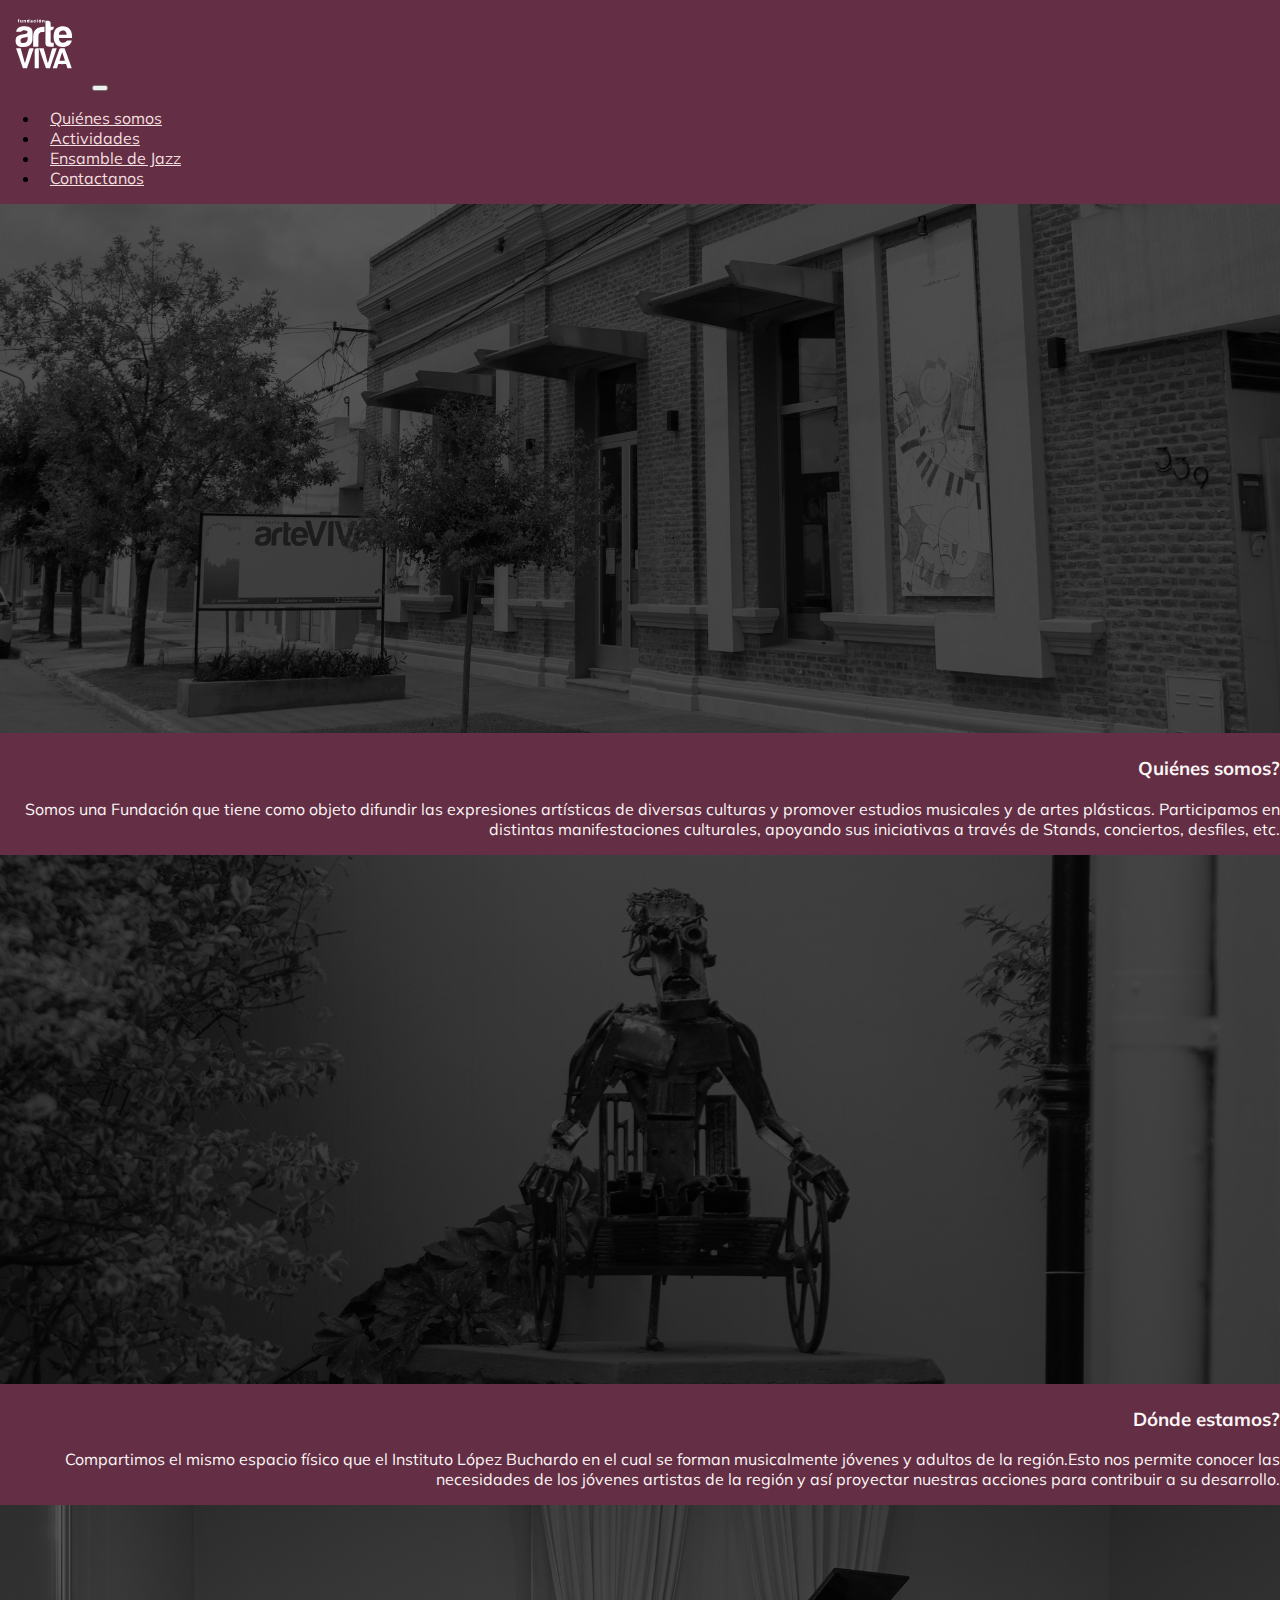
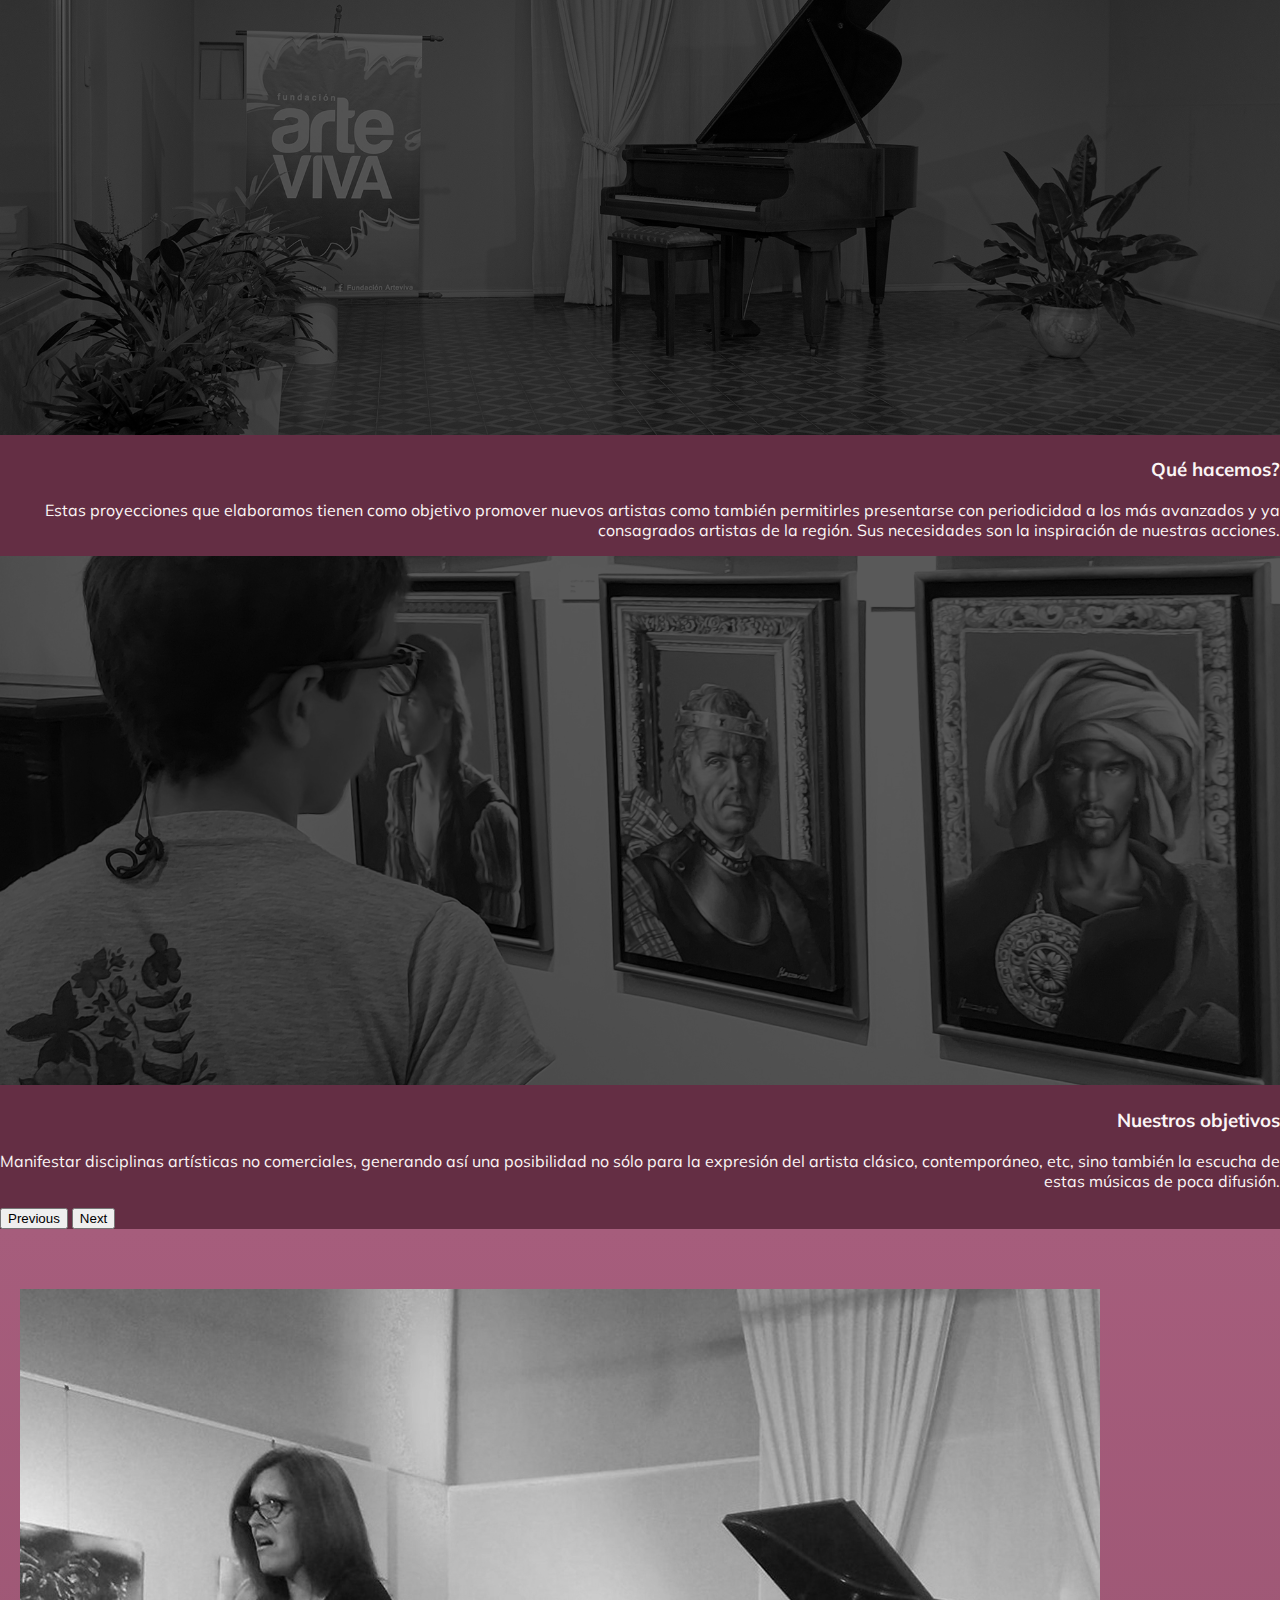
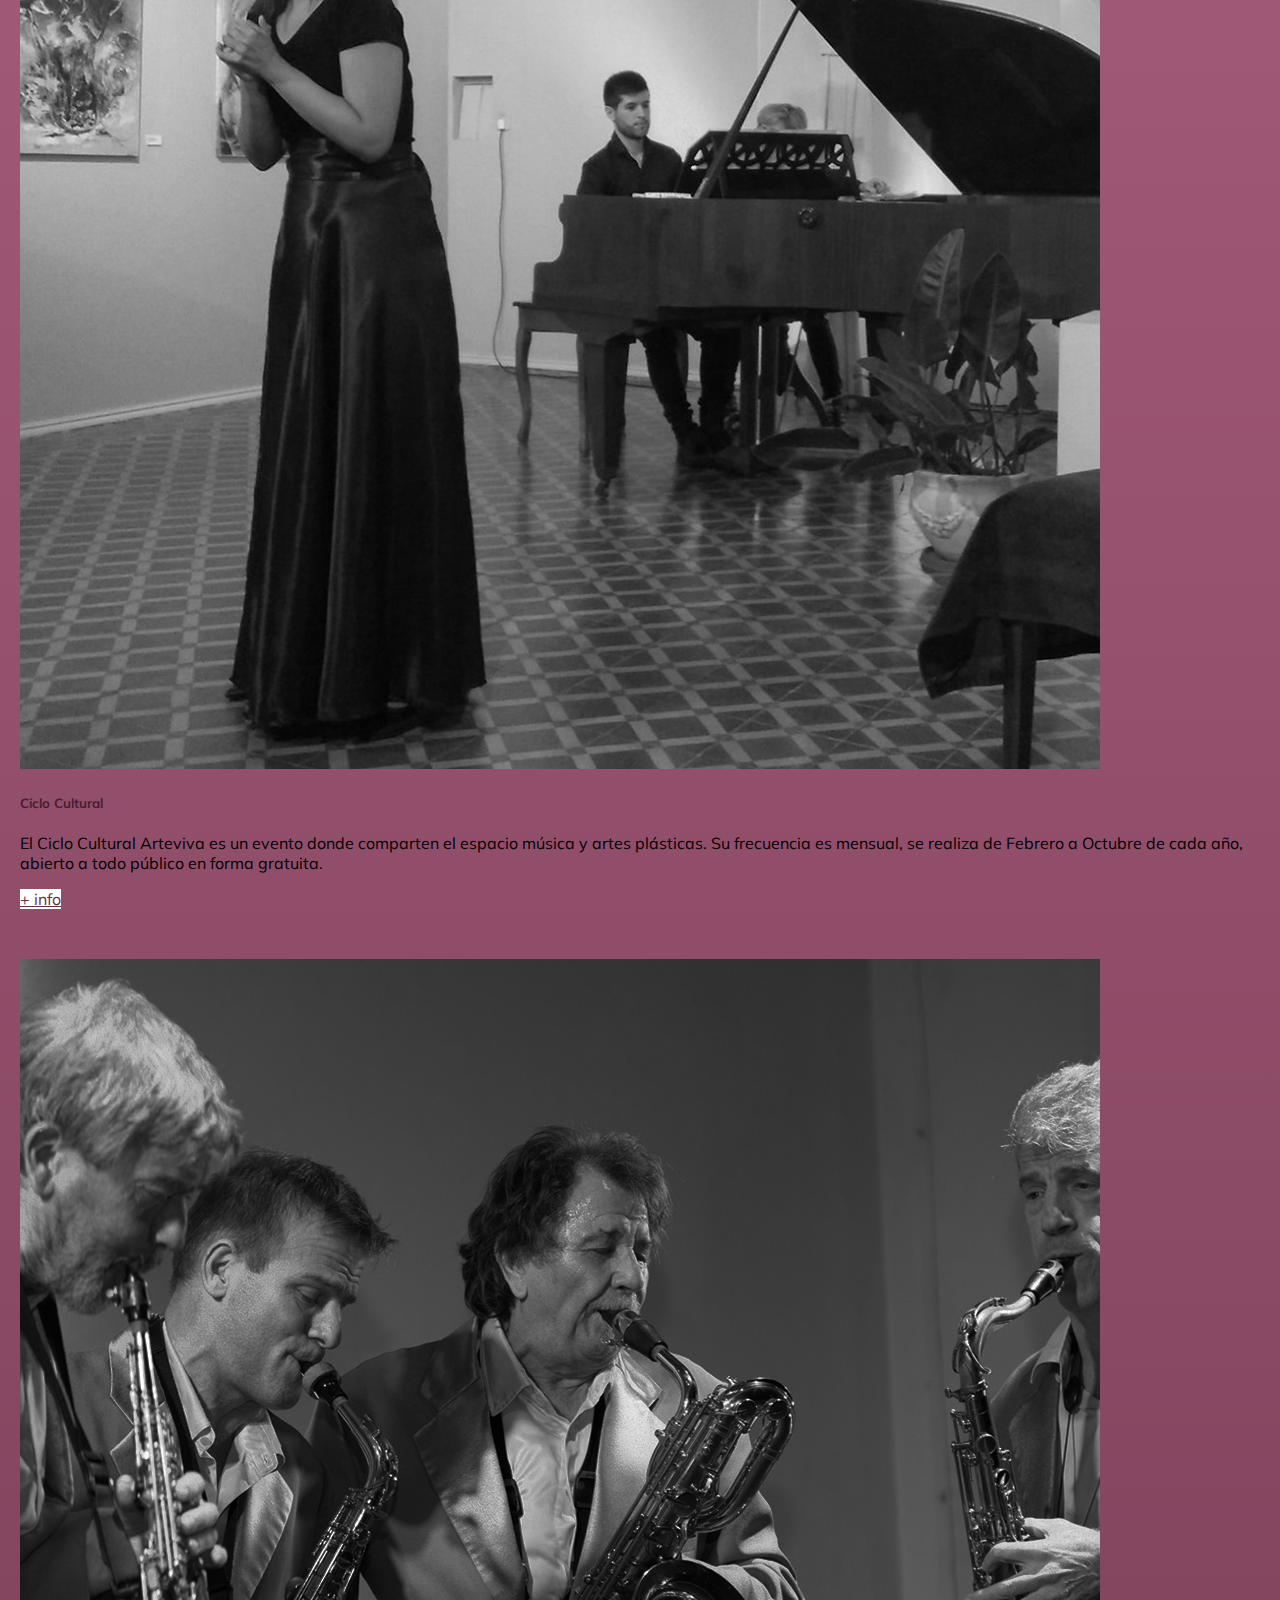
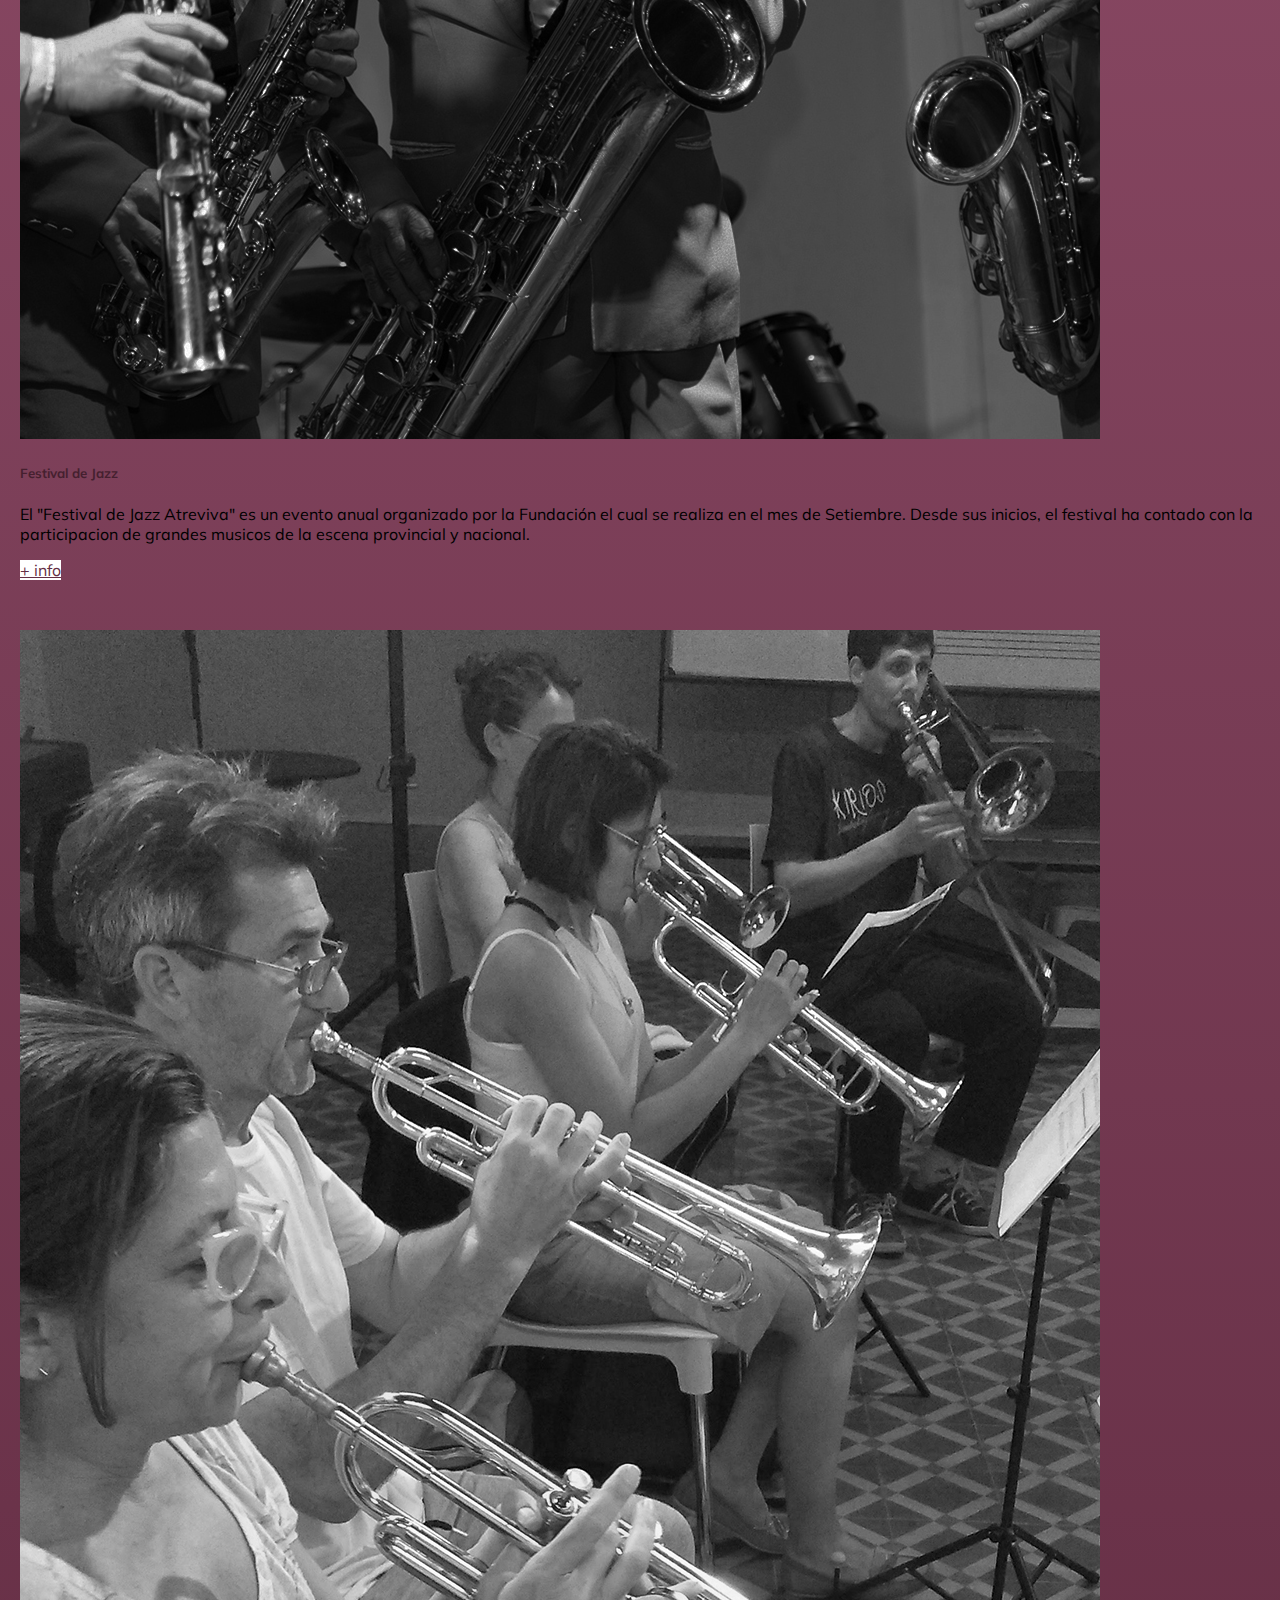
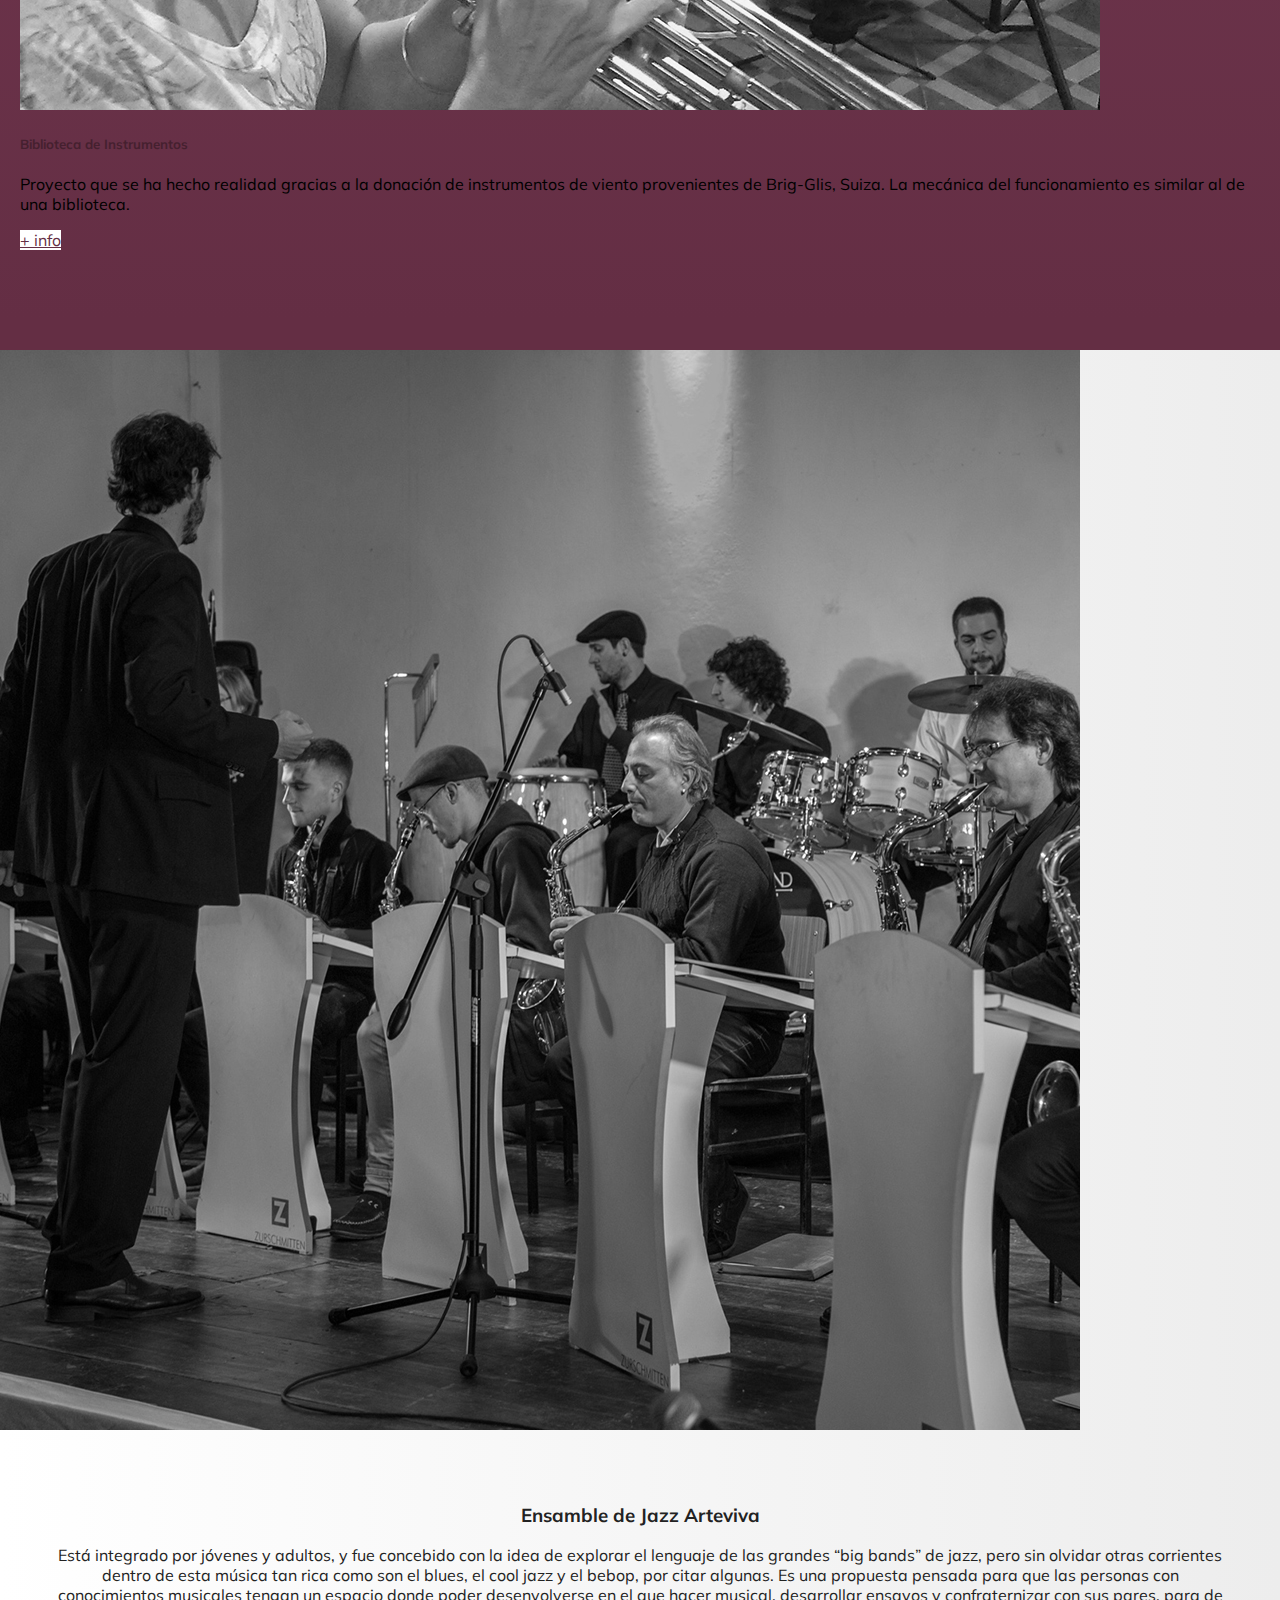
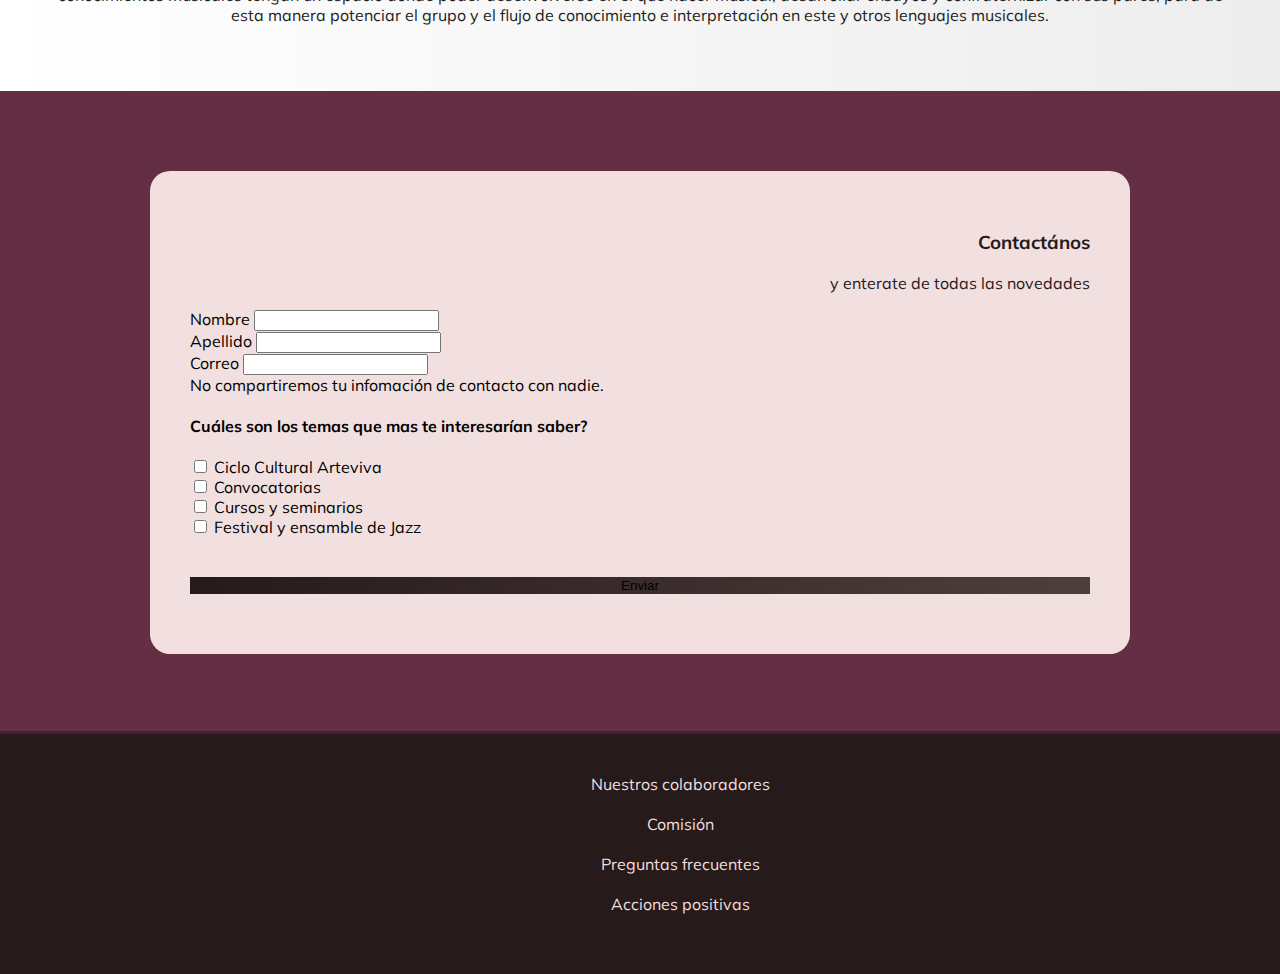
==== commit 2d4a77a3: "final" ====
--- a/index.html
+++ b/index.html
@@ -189,7 +189,7 @@
   <section class="ensamble-jazz" id="ensamble-jazz">
     <div class="container-fluid">
       <div class="row">
-        <img src="assets/festival-de-jazz.jpg" class="col-lg-6 col-md-12" alt="fesival-de-jazz">
+        <img src="assets/ensamble-jazz.jpg" class="col-lg-6 col-md-12" alt="fesival-de-jazz">
         <div class="col-lg-6 col-md-12 texto-ensamble my-auto">
           <h3>Ensamble de Jazz Arteviva</h3>
           <p>Está integrado por jóvenes y adultos, y fue concebido con la idea
--- a/style.css
+++ b/style.css
@@ -45,7 +45,7 @@
 }
 
 .navbar-custom {
-  background-color: #a65d7c;
+  background-color: #642e44;
 }
 
 .nav-link {
@@ -106,6 +106,11 @@
   z-index: 1;
 }
 
+.carousel-caption {
+  padding: 0;
+  margin-bottom: 0;
+}
+
 .carousel p, h3 {
   color: #fbf5f5;
   text-align: right;
@@ -113,10 +118,6 @@
 
 .card-img-top {
   filter: saturate(0);
-}
-
-.card-img-top:hover {
-  filter: saturate(1);
 }
 
 .card-portada {
@@ -189,6 +190,7 @@
   padding: 0;
   margin: 0px;
   height: 100%;
+  filter: saturate(0);
 }
 
 .texto-ensamble {
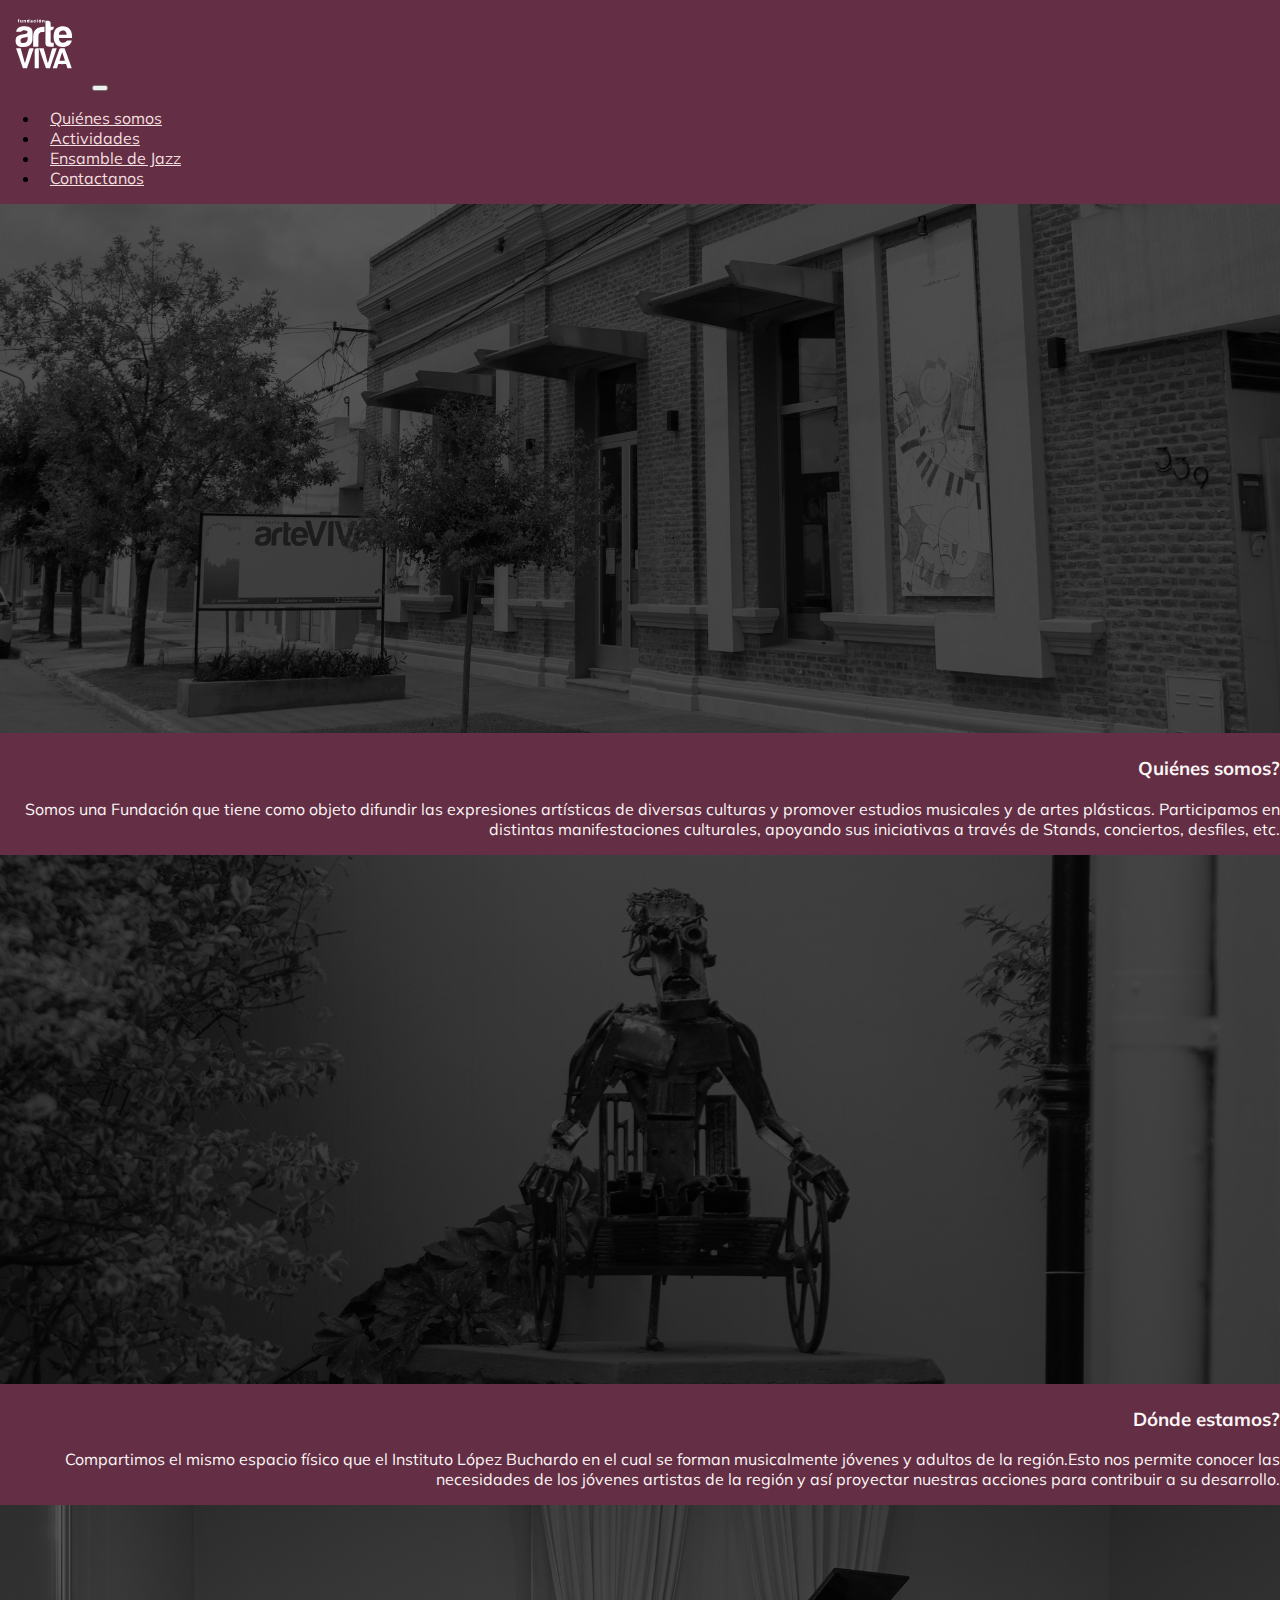
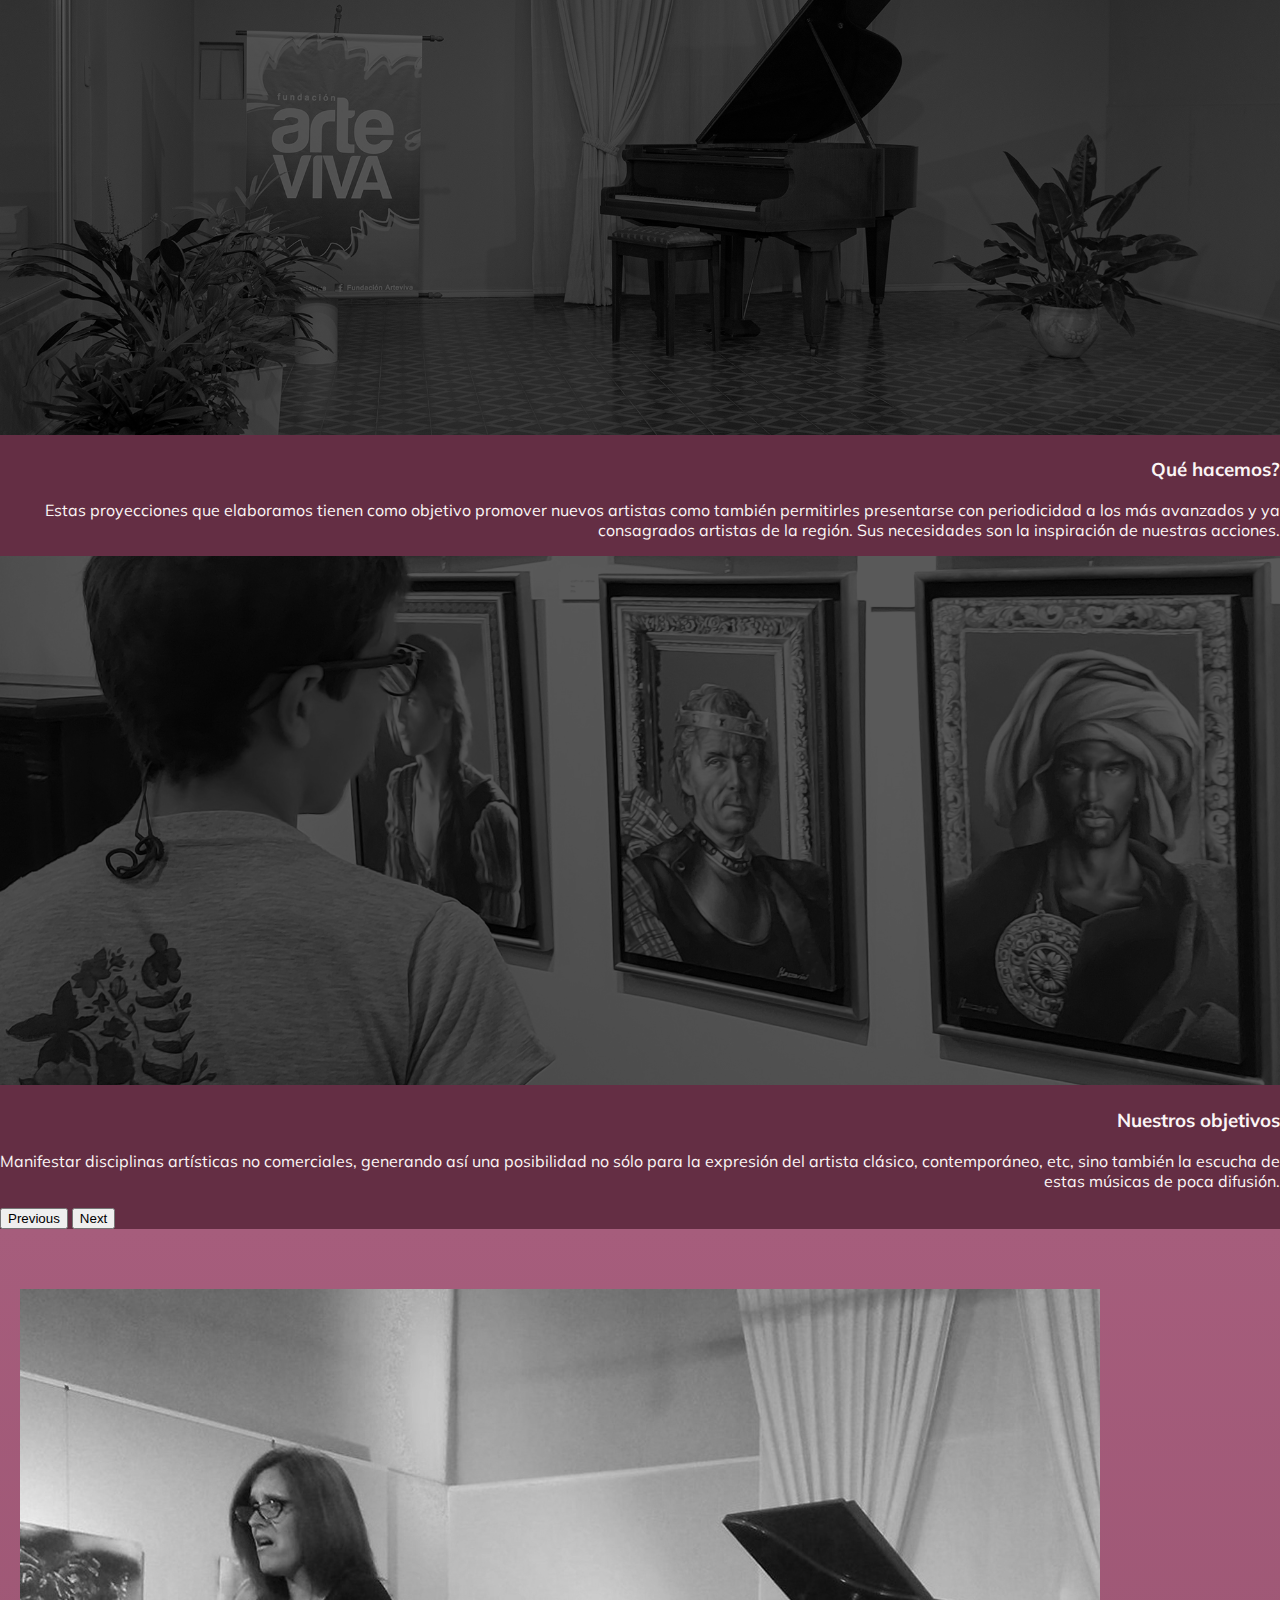
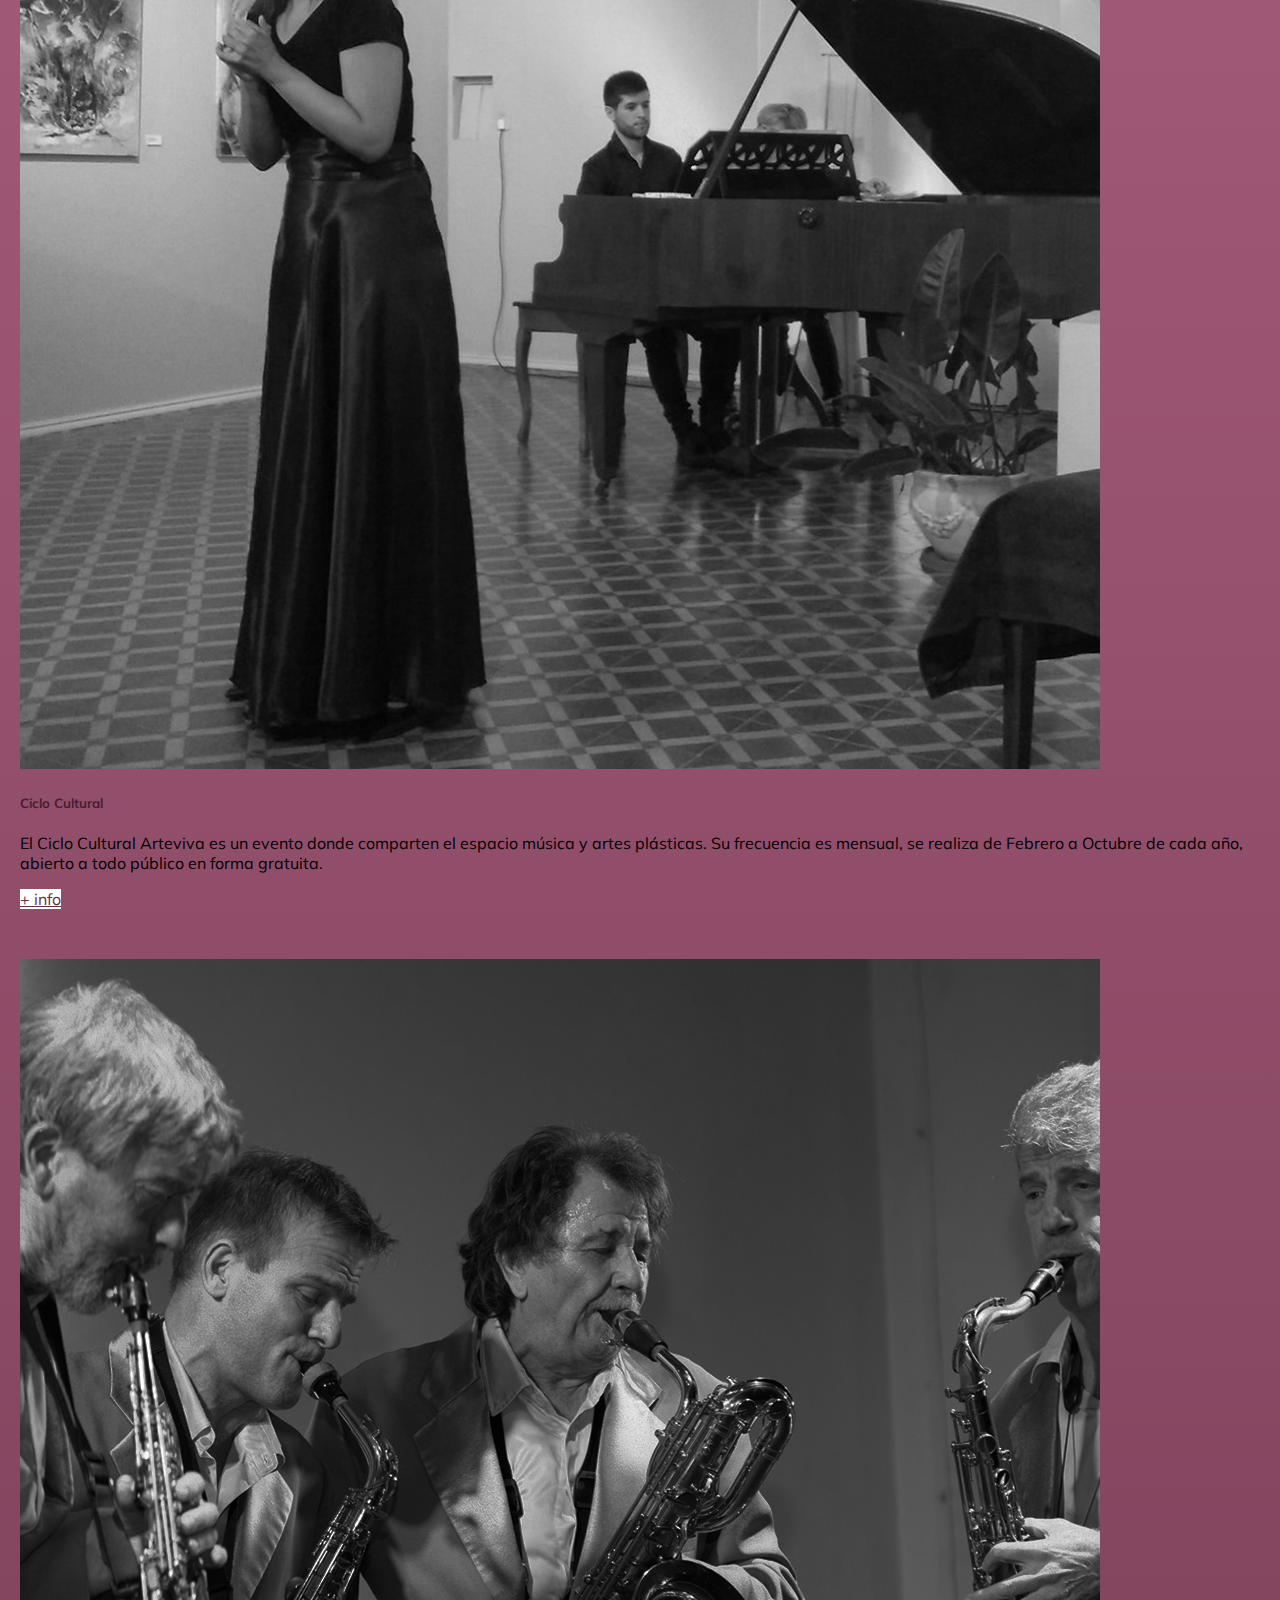
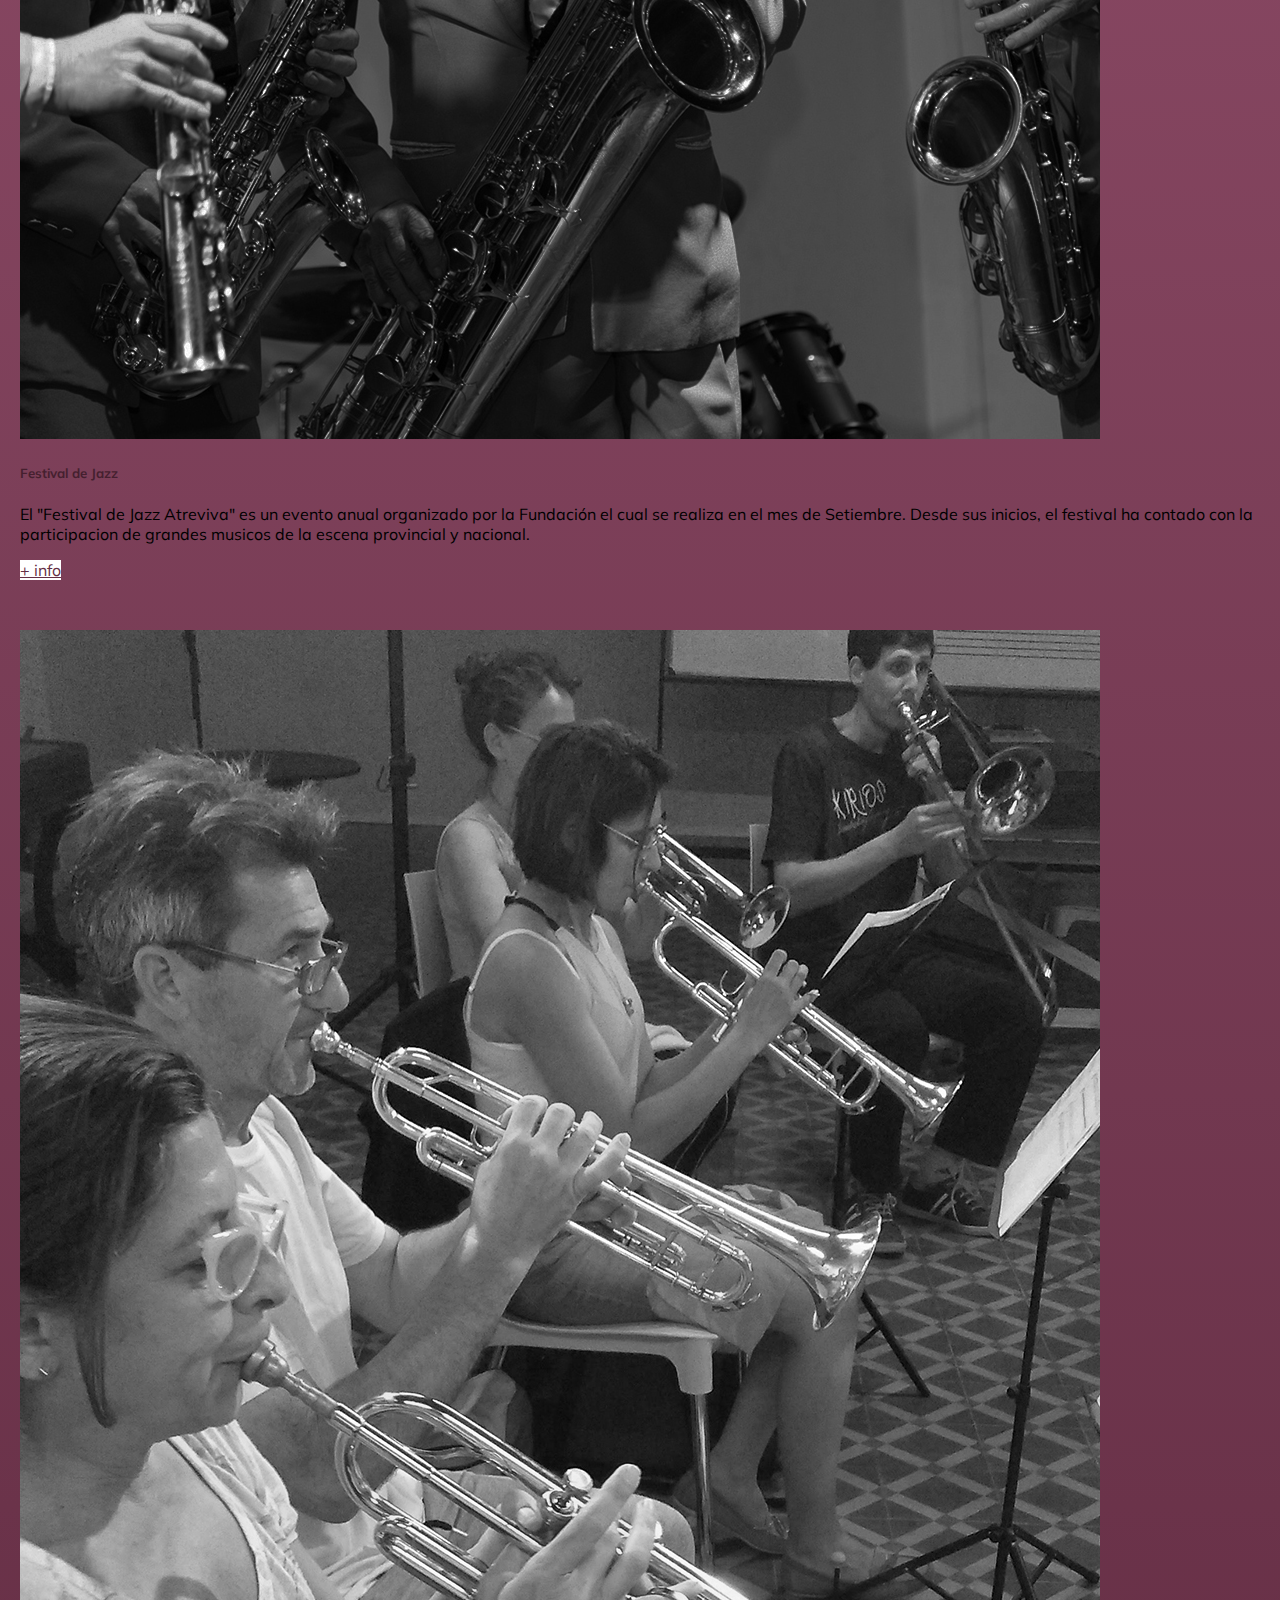
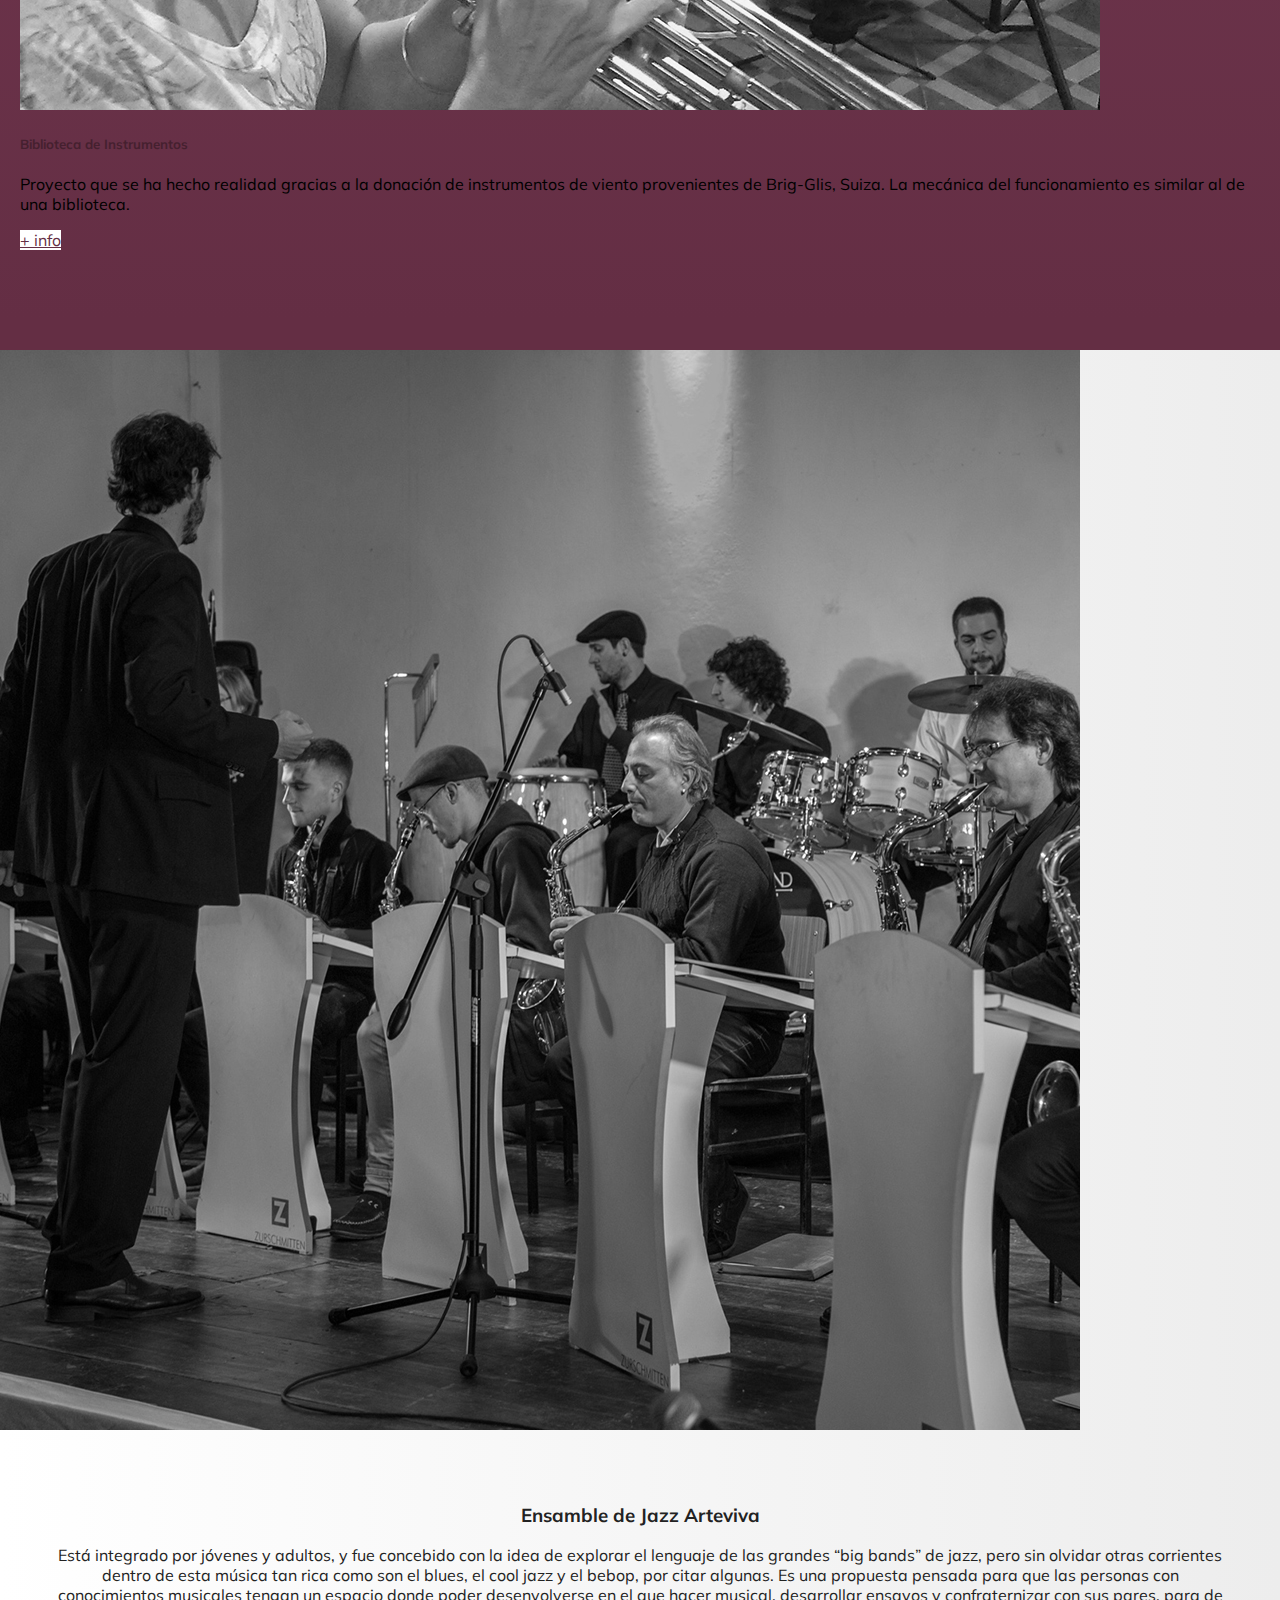
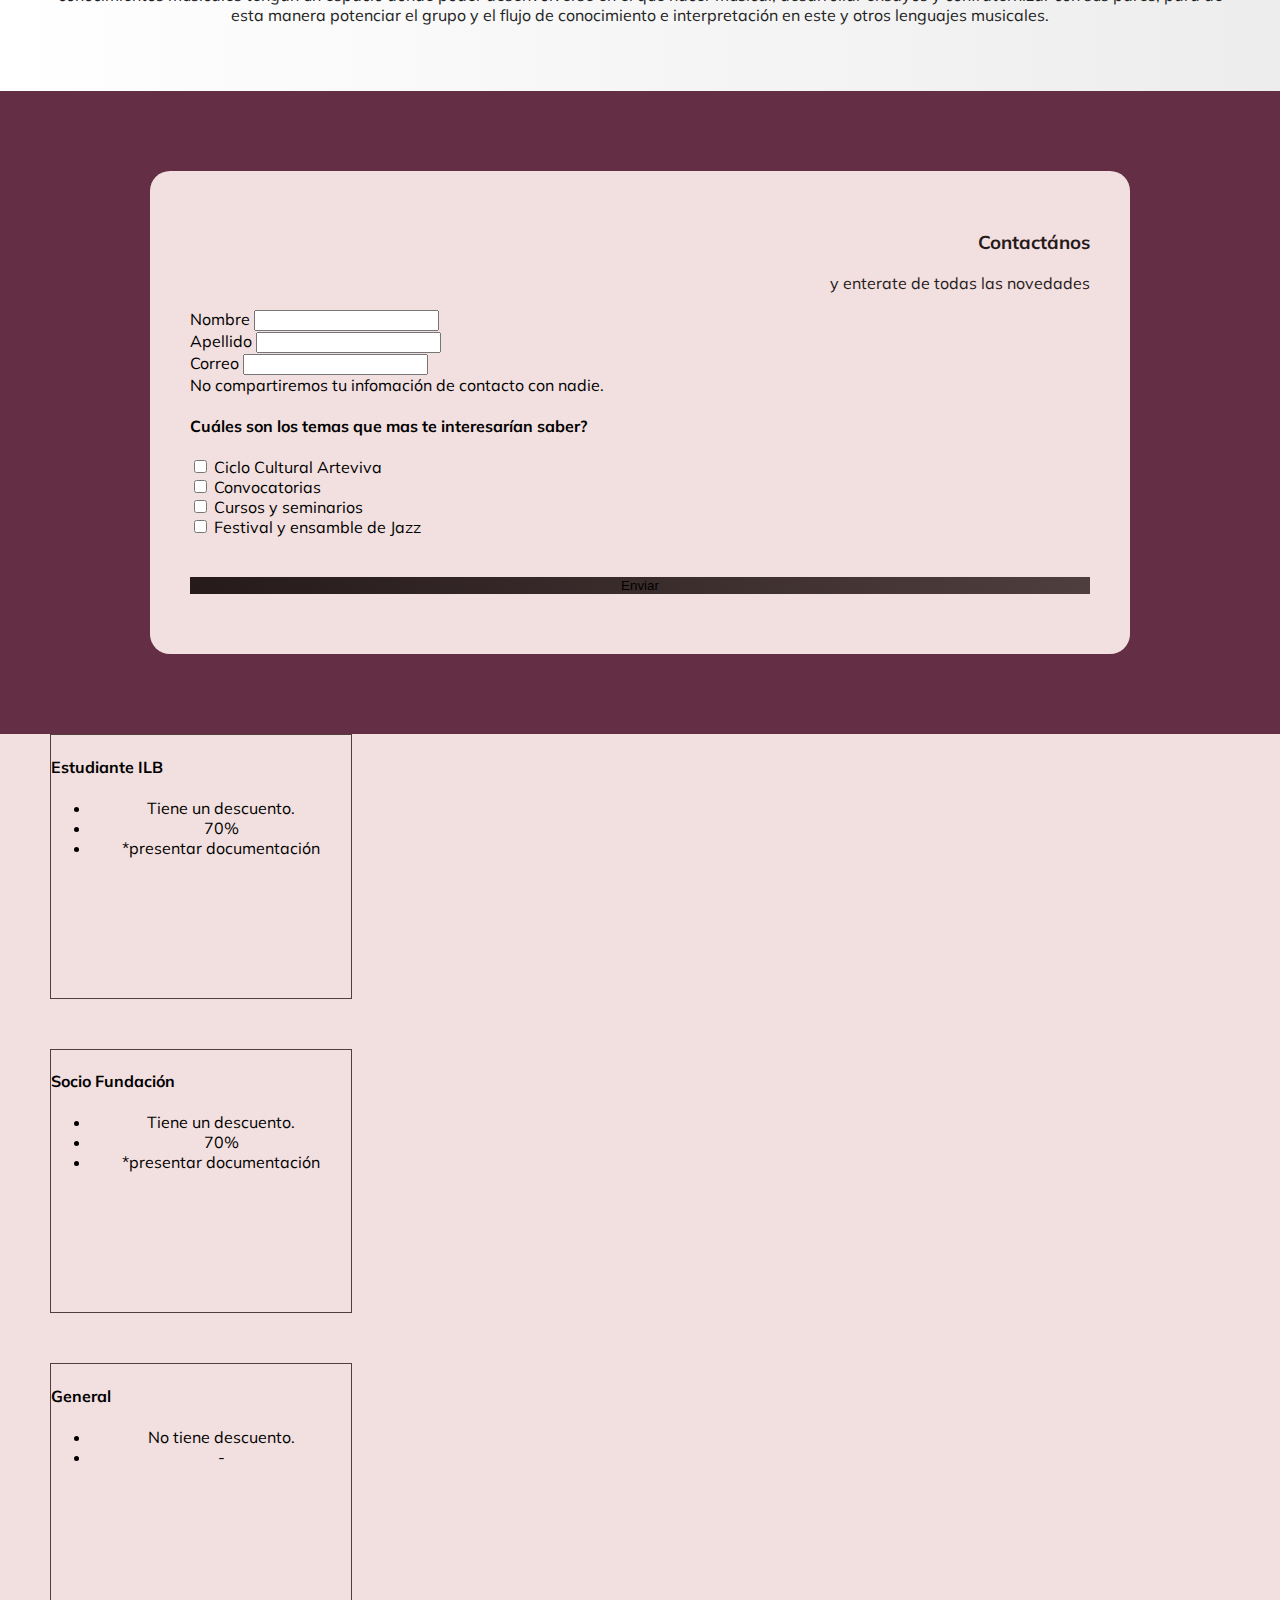
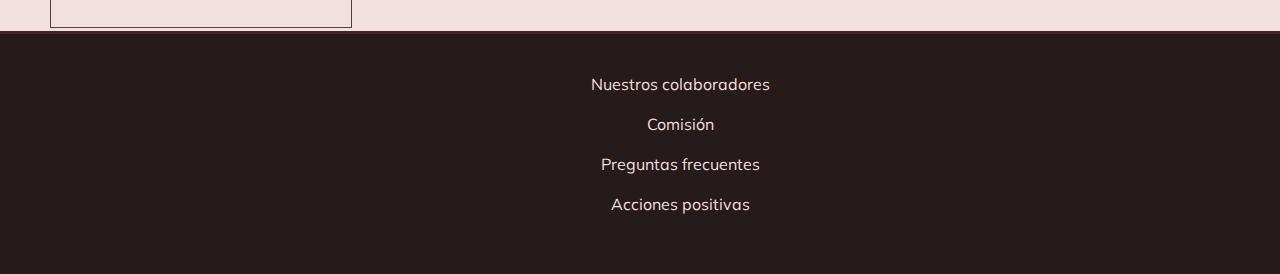
==== commit f91f1415: "maqueta entrada" ====
--- a/index.html
+++ b/index.html
@@ -265,6 +265,50 @@
     </div>
   </section>
 
+  <section class="entradas-festival">
+    <div>
+
+      <div class="container">
+        <div class="row">
+
+          <div class="card">
+            <h4 class="card-title">Estudiante ILB</h4>
+            <div class="card-body">
+              <ul class="list-group list-group-flush">
+                <li class="list-group-item">Tiene un descuento.</li>
+                <li class="list-group-item">70%</li>
+                <li class="list-group-item">*presentar documentación</li>
+              </ul>
+            </div>
+          </div>
+
+          <div class="card">
+            <h4 class="card-title">Socio Fundación</h4>
+            <div class="card-body">
+              <ul class="list-group list-group-flush">
+                <li class="list-group-item">Tiene un descuento.</li>
+                <li class="list-group-item">70%</li>
+                <li class="list-group-item">*presentar documentación</li>
+              </ul>
+            </div>
+          </div>
+
+          <div class="card">
+            <h4 class="card-title">General</h4>
+            <div class="card-body">
+              <ul class="list-group list-group-flush">
+                <li class="list-group-item">No tiene descuento.</li>
+                <li class="list-group-item">-</li>
+              </ul>
+            </div>
+          </div>
+          
+        </div>
+      </div>
+    </div>
+
+  </section>
+
   <footer>
     <div class="footer">
       <div class="container">
--- a/style.css
+++ b/style.css
@@ -228,12 +228,12 @@
   border-style: none;
   border-color: #261a1a;
   background-color: #261a1a;
-  background: linear-gradient(90deg, #261a1a, #4f3e3e)
+  background: linear-gradient(90deg, #261a1a, #4f3e3e);
 }
 
 .suscripcion .btn:hover {
   border-style: none;
-  background: linear-gradient(70deg, #503f3f, #625353)
+  background: linear-gradient(70deg, #503f3f, #625353);
 }
 
 #titulo-suscripcion {
@@ -253,6 +253,32 @@
   background-color: rgb(0, 0, 0)!important;
   color: #261a1a;
 }
+
+/* ENTRADAS FESTIVAL */
+
+.entradas-festival {
+  background-color: #F2DFDF;
+  height: 900px;
+  text-align: center;
+}
+
+.entradas-festival .card {
+  border: solid 1px #503f3f;
+  background-color: inherit;
+  width: 300px;
+  margin: 50px;
+}
+
+.entradas-festival .card-body {
+  height: 200px;
+}
+
+.cards-precios {
+  display: inline-flex;
+  margin: auto;
+}
+
+
 
 /* FOOTER */
 
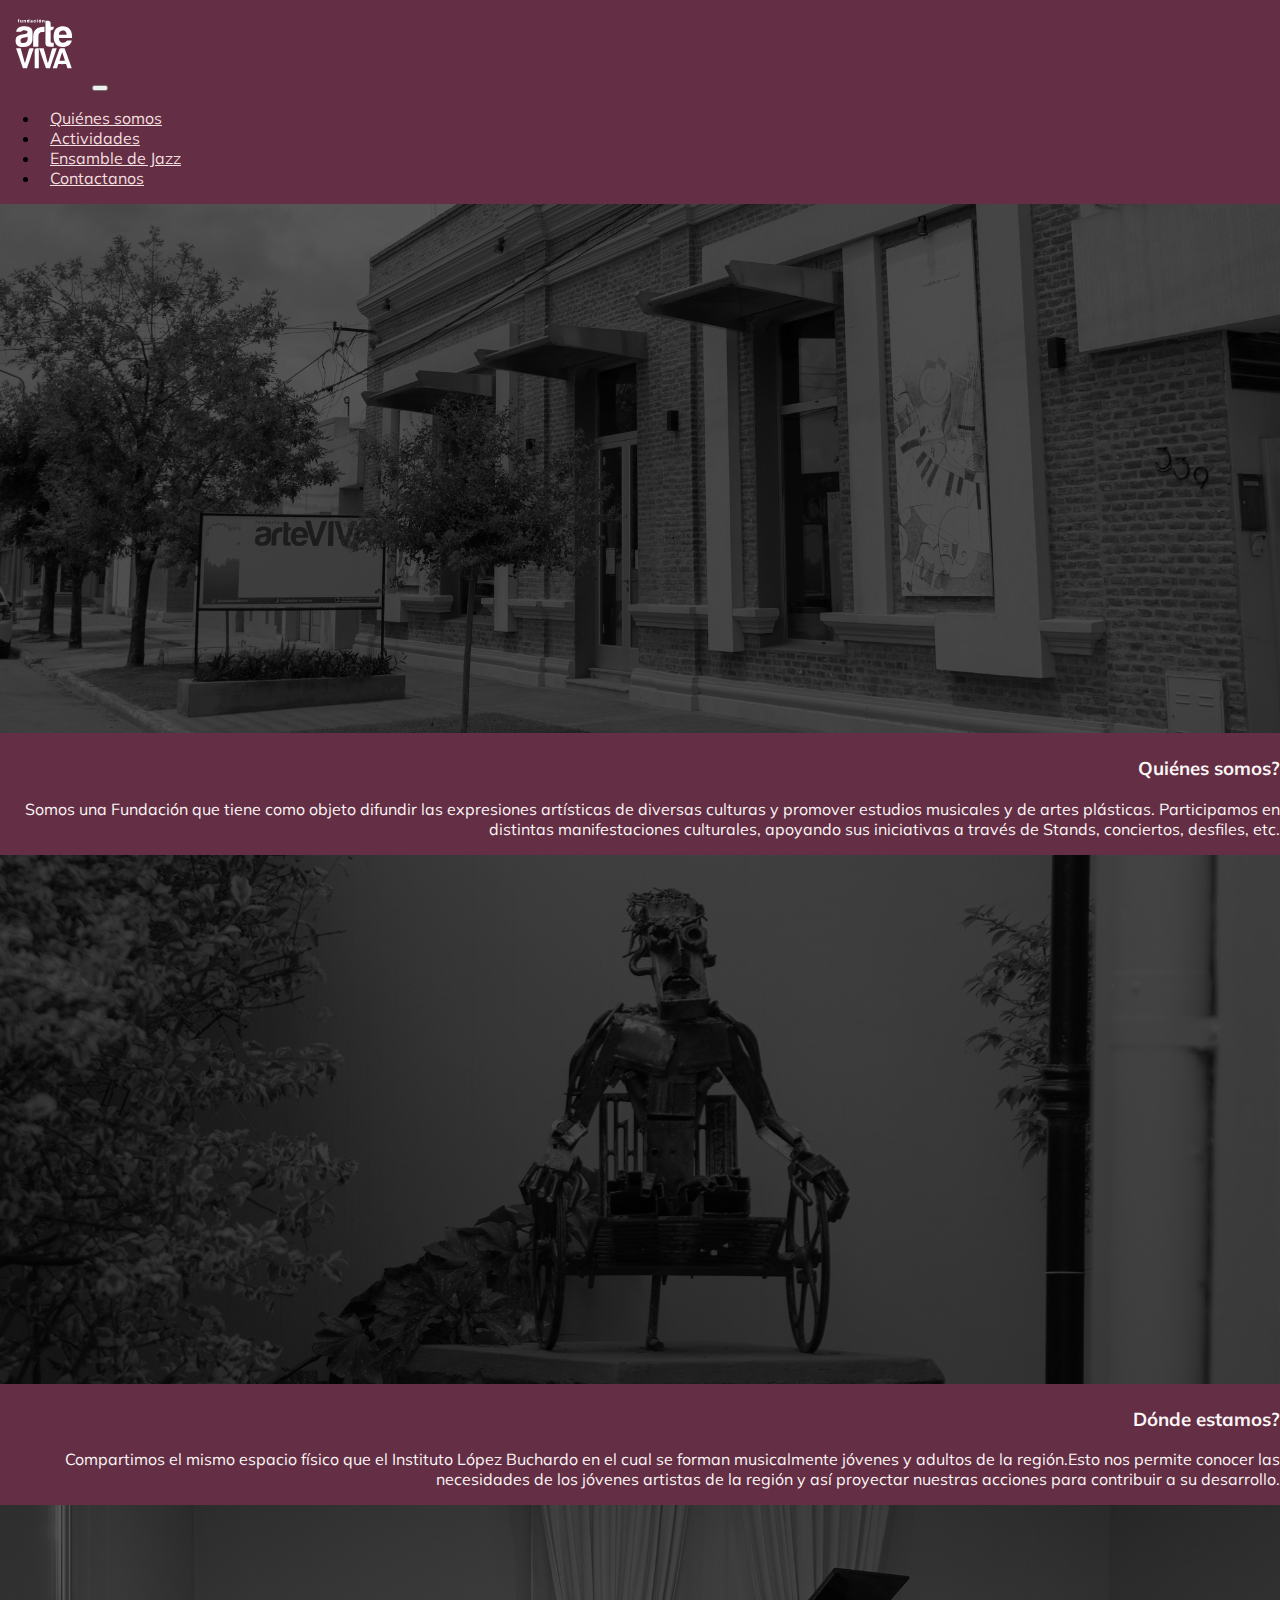
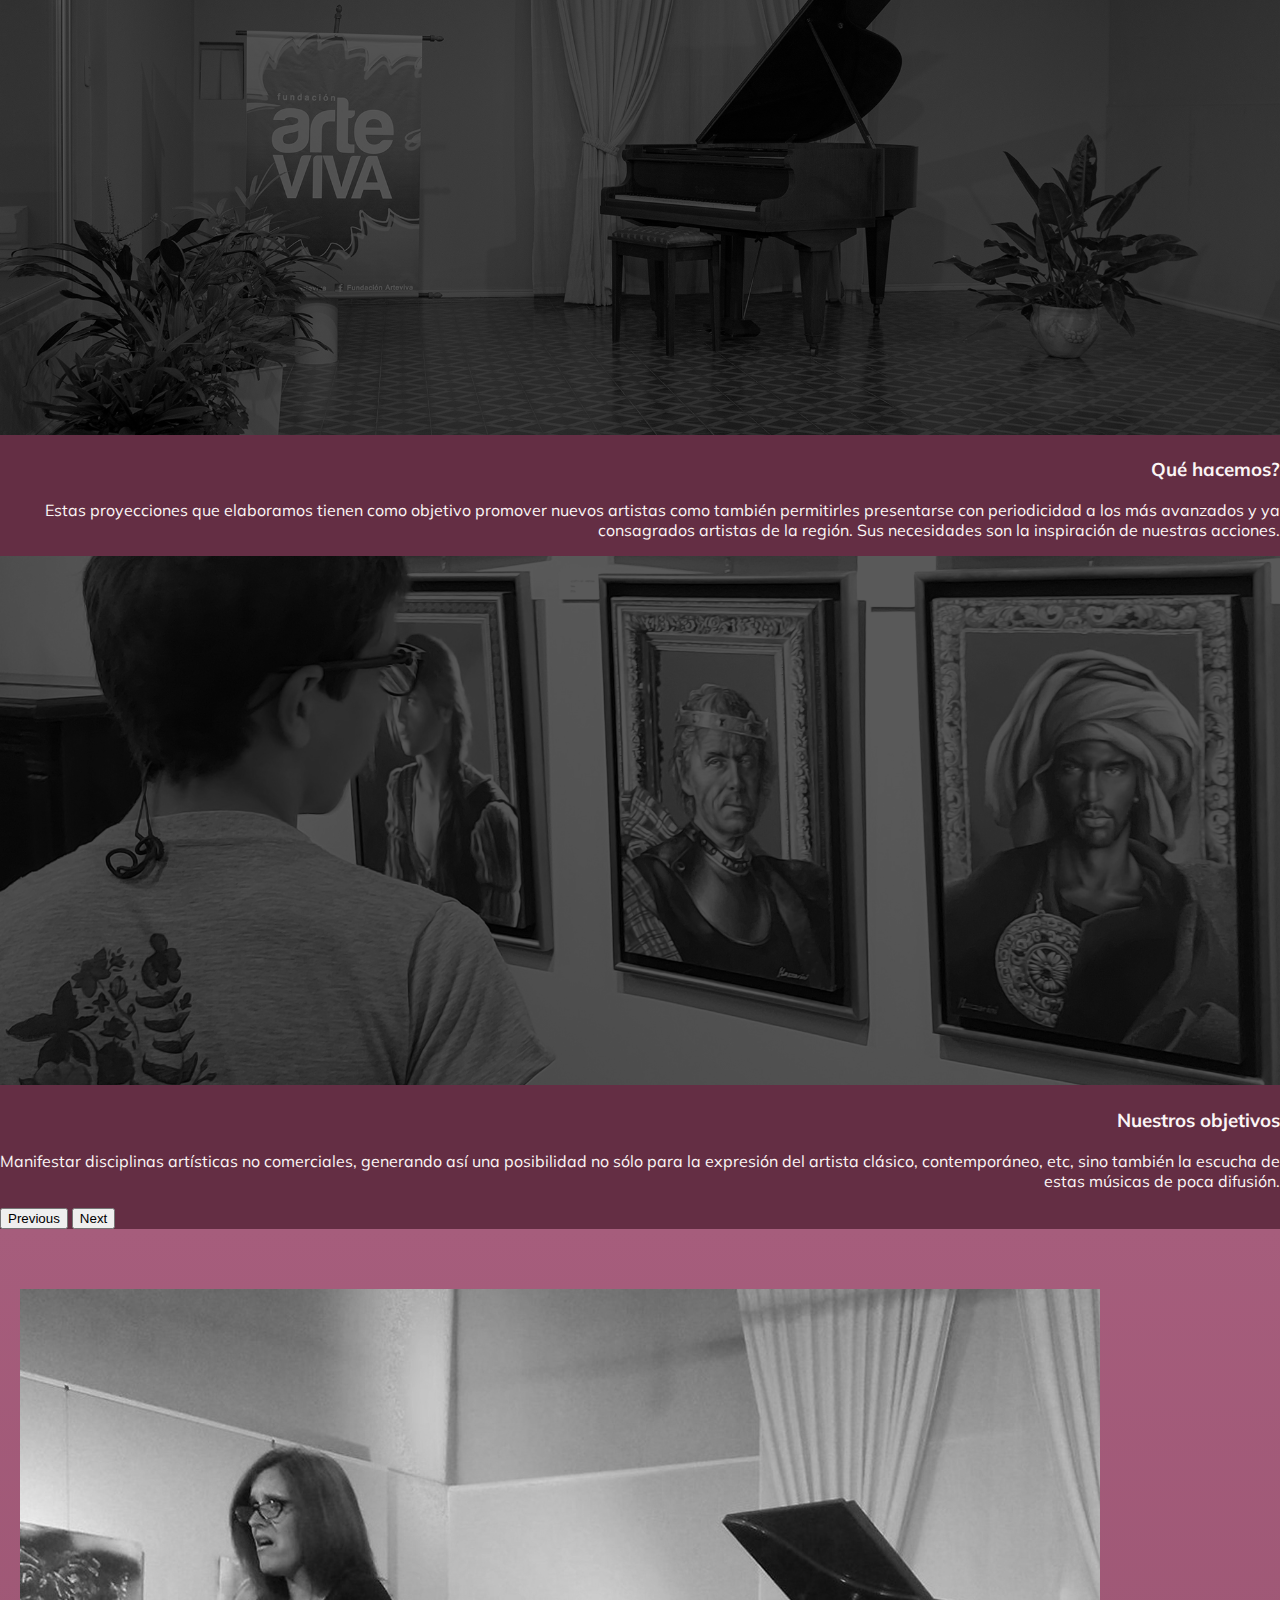
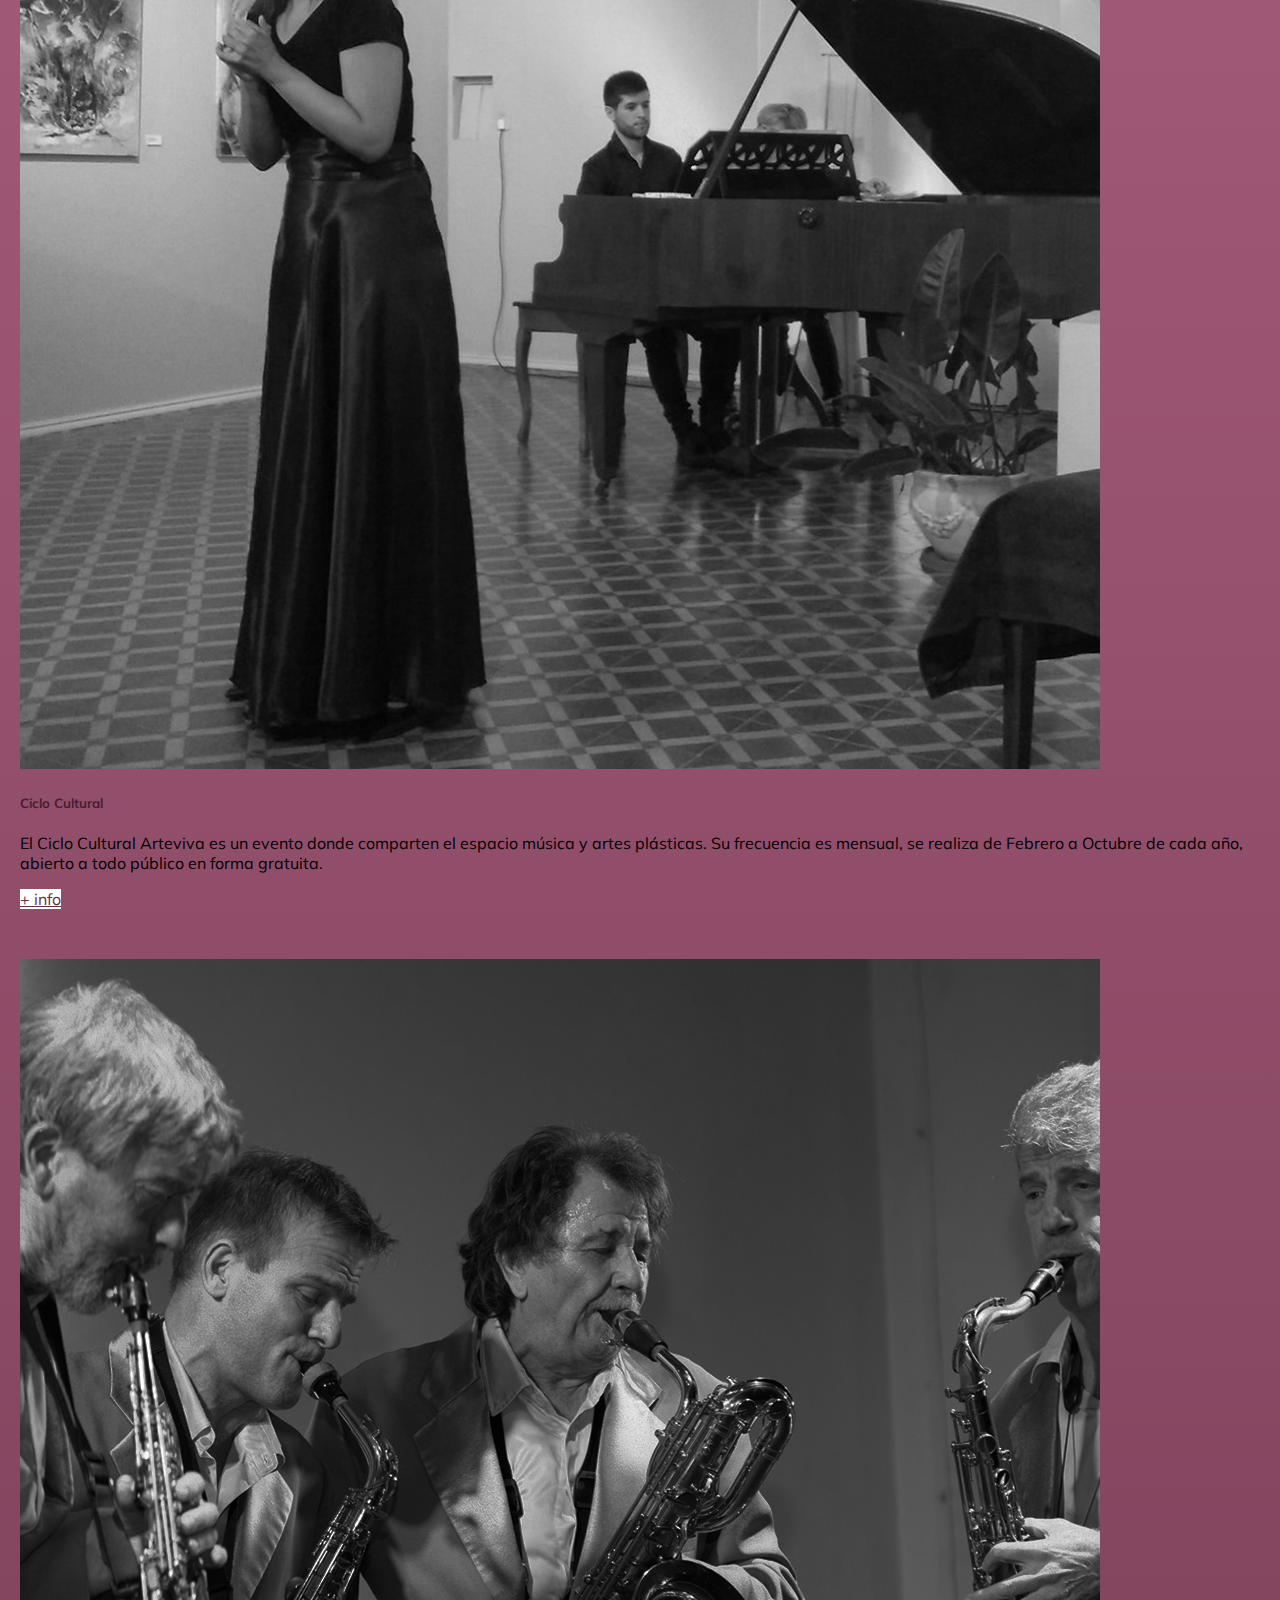
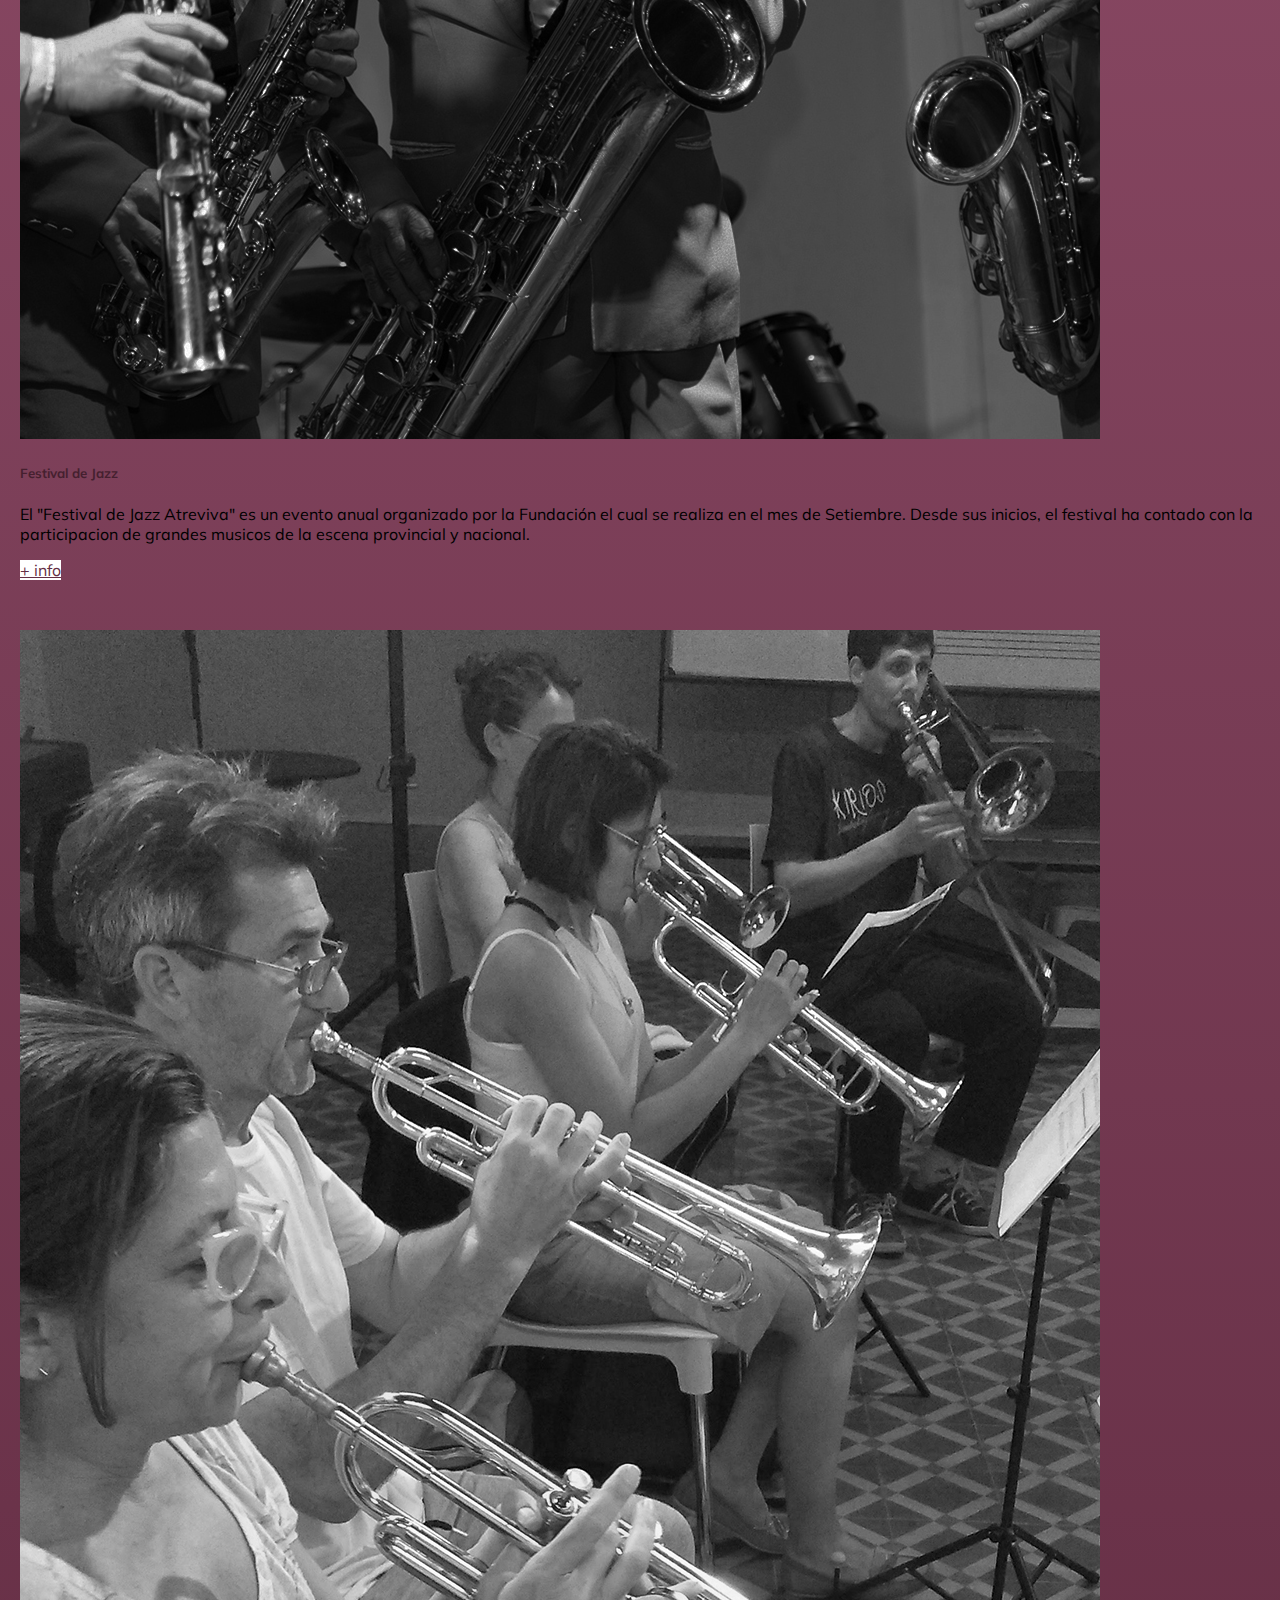
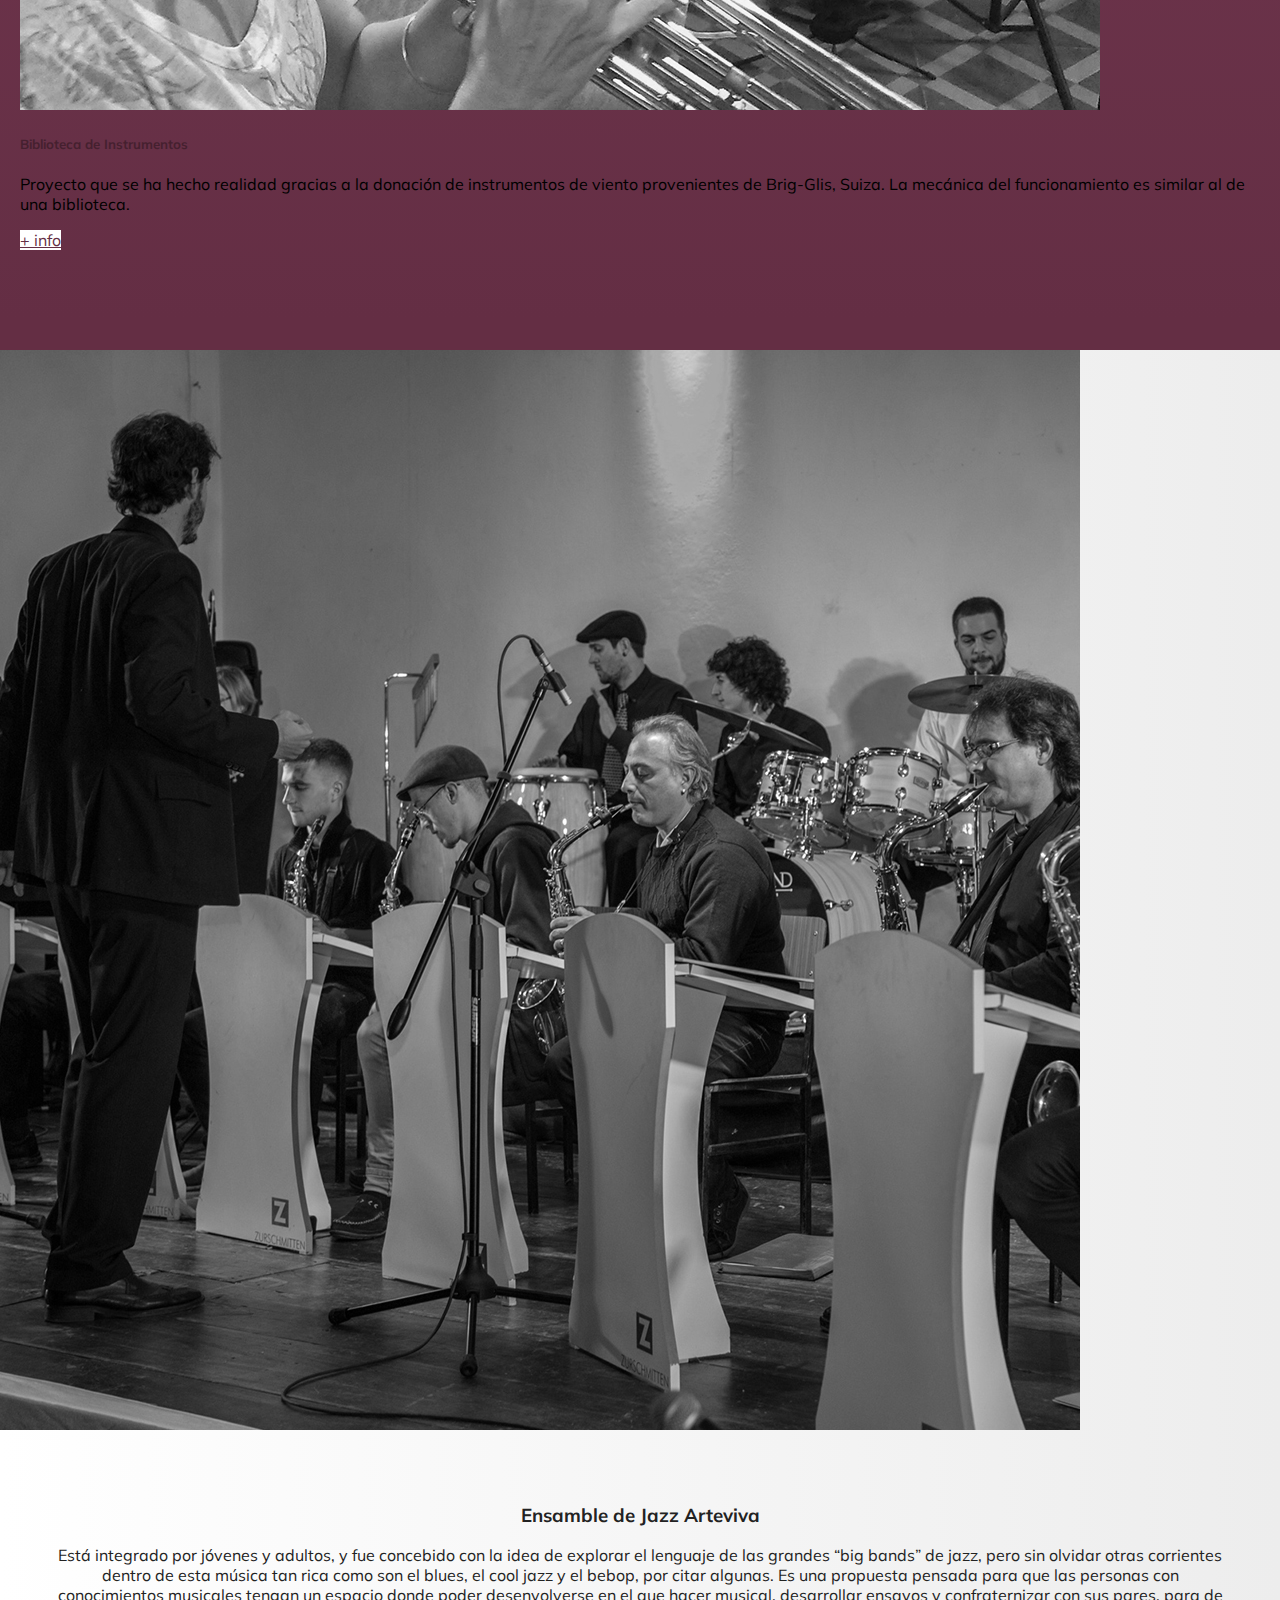
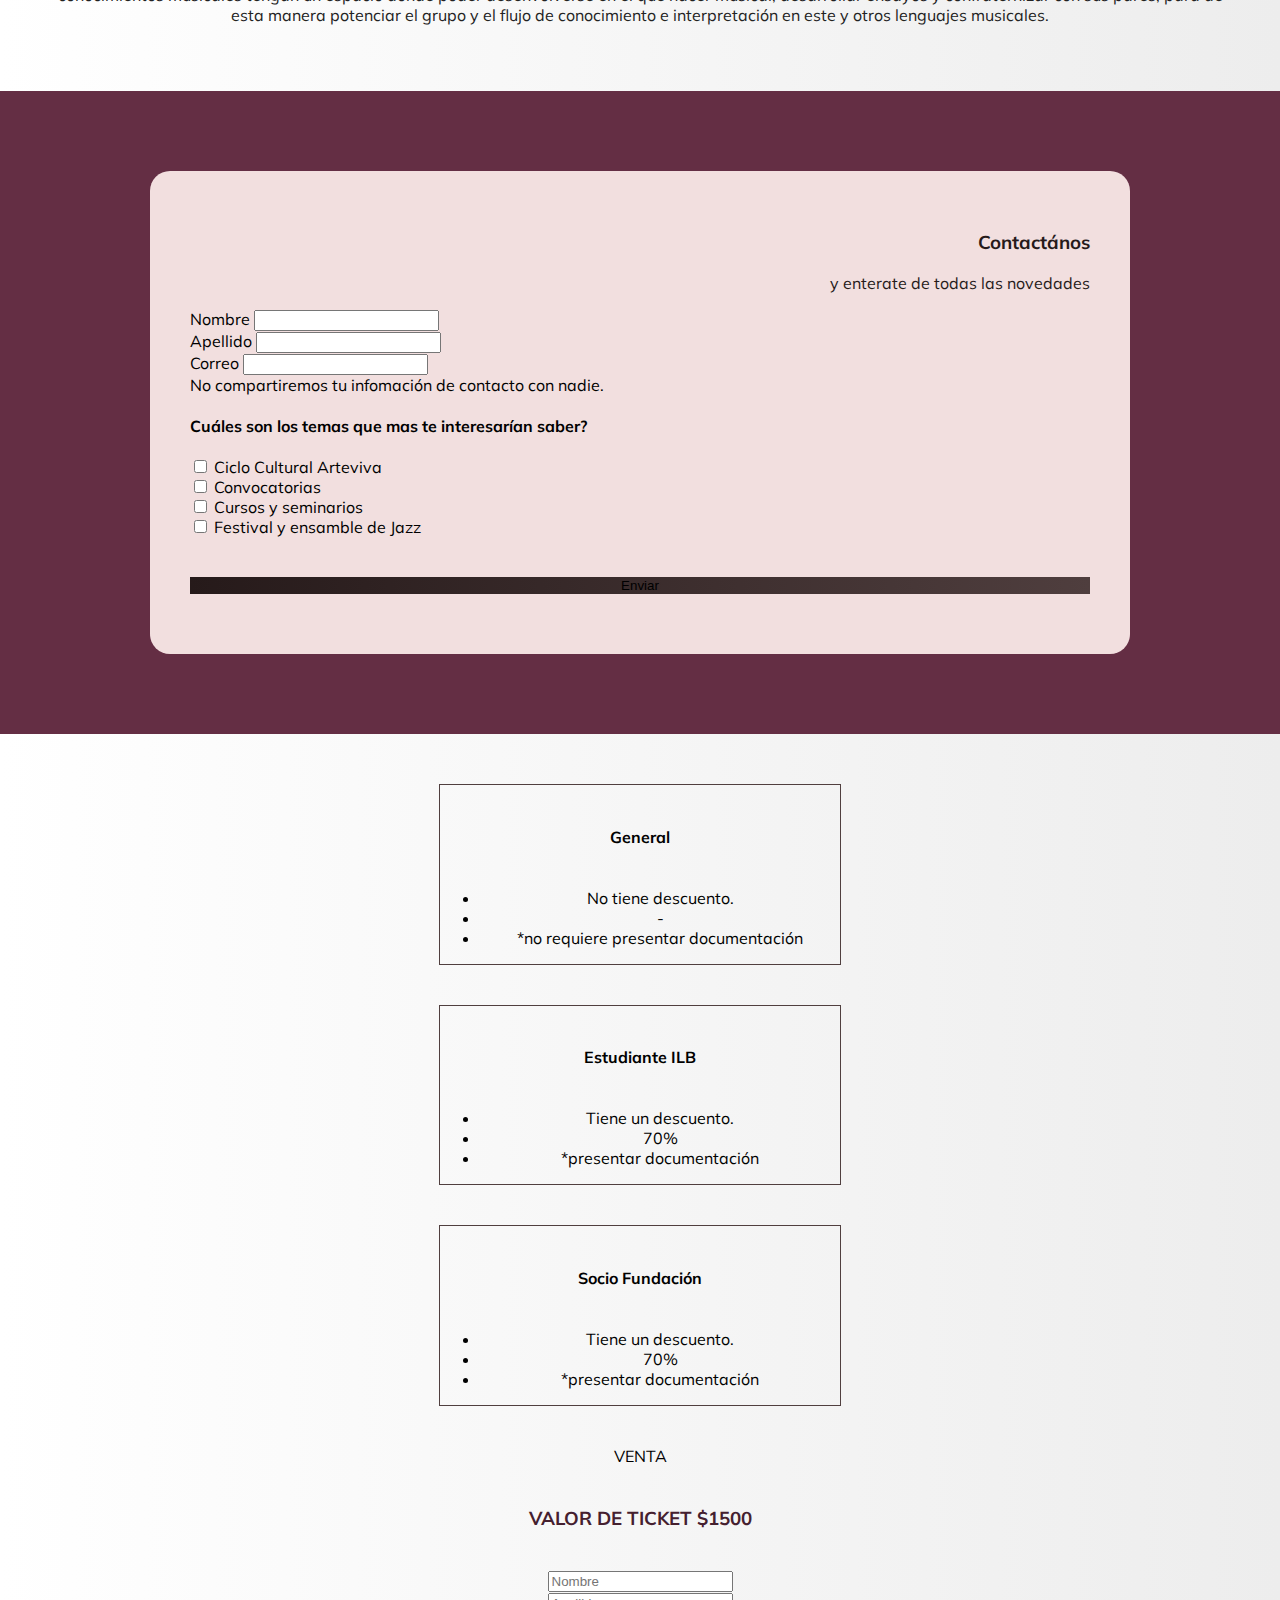
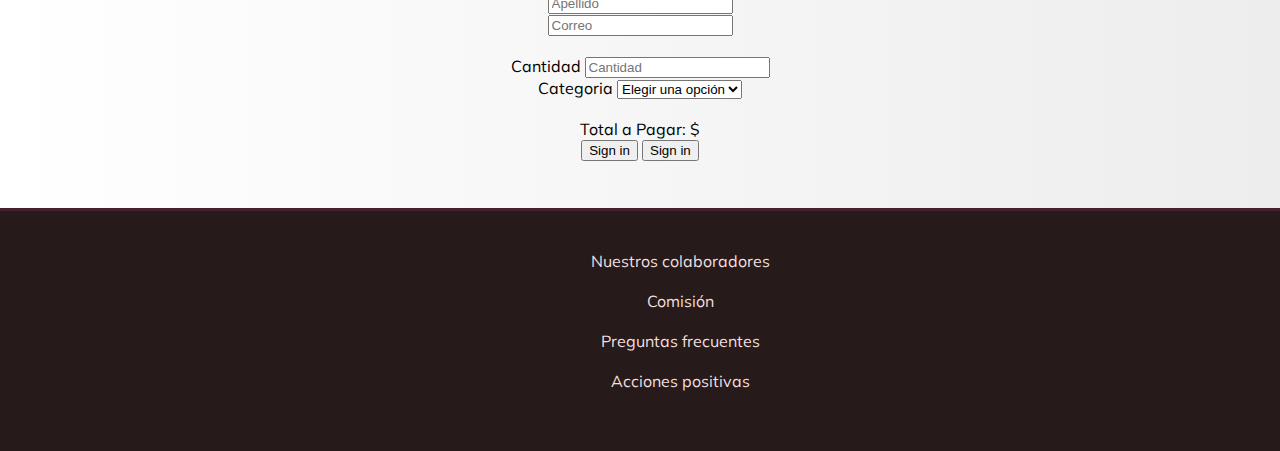
==== commit e0a5a219: "estructura HTML + CSS final - falta eleccion de colores" ====
--- a/index.html
+++ b/index.html
@@ -266,10 +266,19 @@
   </section>
 
   <section class="entradas-festival">
-    <div>
-
       <div class="container">
         <div class="row">
+
+          <div class="card">
+            <h4 class="card-title">General</h4>
+            <div class="card-body">
+              <ul class="list-group list-group-flush">
+                <li class="list-group-item">No tiene descuento.</li>
+                <li class="list-group-item">-</li>
+                <li class="list-group-item">*no requiere presentar documentación</li>
+              </ul>
+            </div>
+          </div>  
 
           <div class="card">
             <h4 class="card-title">Estudiante ILB</h4>
@@ -293,20 +302,64 @@
             </div>
           </div>
 
-          <div class="card">
-            <h4 class="card-title">General</h4>
-            <div class="card-body">
-              <ul class="list-group list-group-flush">
-                <li class="list-group-item">No tiene descuento.</li>
-                <li class="list-group-item">-</li>
-              </ul>
-            </div>
-          </div>
-          
-        </div>
-      </div>
-    </div>
-
+                  
+        </div>
+
+        <div class="titulo-form-entradas">
+          <p>VENTA</p>
+          <h3>VALOR DE TICKET $1500</h3>
+        </div>
+        
+        <div class="container" id="form-entradas">
+          <form>
+            <div class="row g-4 justify-content-md-center">
+              <div class="col-4">
+                <label for="inputEmail4" class="form-label"></label>
+                <input type="text" class="form-control" id="inputEmail4" placeholder="Nombre">
+              </div>
+              <div class="col-4">
+                <label for="inputPassword4" class="form-label"></label>
+                <input type="text" class="form-control" id="inputPassword4" placeholder="Apellido">
+              </div>
+              <div class="col-8">
+                <!-- <label for="inputAddress" class="form-label"></label> -->
+                <input type="text" class="form-control" id="inputAddress" placeholder="Correo">
+              </div>
+
+            </div>
+
+            <div class="row g-4 justify-content-md-center" style="margin-top: 20px;">
+              <div class="col-4">
+                <label for="inputEmail4" class="form-label">Cantidad</label>
+                <input type="number" class="form-control" id="inputEmail4" placeholder="Cantidad">
+              </div>
+              <div class="col-4">
+                <label for="inputPassword4" class="form-label">Categoria</label>
+                <select class="form-select" id="autoSizingSelect">
+                  <option selected>Elegir una opción</option>
+                  <option value="1">General</option>
+                  <option value="2">Estudiante ILB</option>
+                  <option value="3">Socio Fundación</option>
+                </select>
+              </div>
+            </div>
+
+            <div class="row g-4 justify-content-md-center" style="margin-top: 20px;">
+              <div class="col-8">
+                <label class="form-control">Total a Pagar: $</label>  
+              </div>
+              <div class="col-12">
+                <button type="submit" class="btn btn-primary">Sign in</button>
+                <button type="submit" class="btn btn-primary">Sign in</button>
+              </div>
+            </div>
+
+          </form>
+        </div>
+
+        
+
+      </div>
   </section>
 
   <footer>
--- a/style.css
+++ b/style.css
@@ -257,20 +257,44 @@
 /* ENTRADAS FESTIVAL */
 
 .entradas-festival {
-  background-color: #F2DFDF;
-  height: 900px;
-  text-align: center;
+  padding: 50px 0 50px 0;
+  background: linear-gradient(270deg, #ededed, rgb(255, 255, 255));
+  text-align: center;
+  justify-content: center;
+}
+
+
+.entradas-festival .container .row .card {
+  margin: auto;
+  width: 400px;
+  margin-bottom: 40px;
+}
+
+.entradas-festival h3 {
+  text-align: center;
+  color: #45202f;
+  margin: 40px;
 }
 
 .entradas-festival .card {
   border: solid 1px #503f3f;
   background-color: inherit;
   width: 300px;
-  margin: 50px;
+  margin: 20px;
+}
+
+.entradas-festival .card-title {
+  text-align: center;
+  padding: 20px;
+}
+
+.entradas-festival .list-group-item {
+  background-color: inherit;
 }
 
 .entradas-festival .card-body {
-  height: 200px;
+  background-color: inherit;
+  margin: auto;
 }
 
 .cards-precios {
@@ -278,6 +302,15 @@
   margin: auto;
 }
 
+/* FORM Entradas */
+
+#form-entradas row {
+  /* margin: auto; */
+}
+
+#form-entradas .btn {
+  /* width: auto; */
+}
 
 
 /* FOOTER */
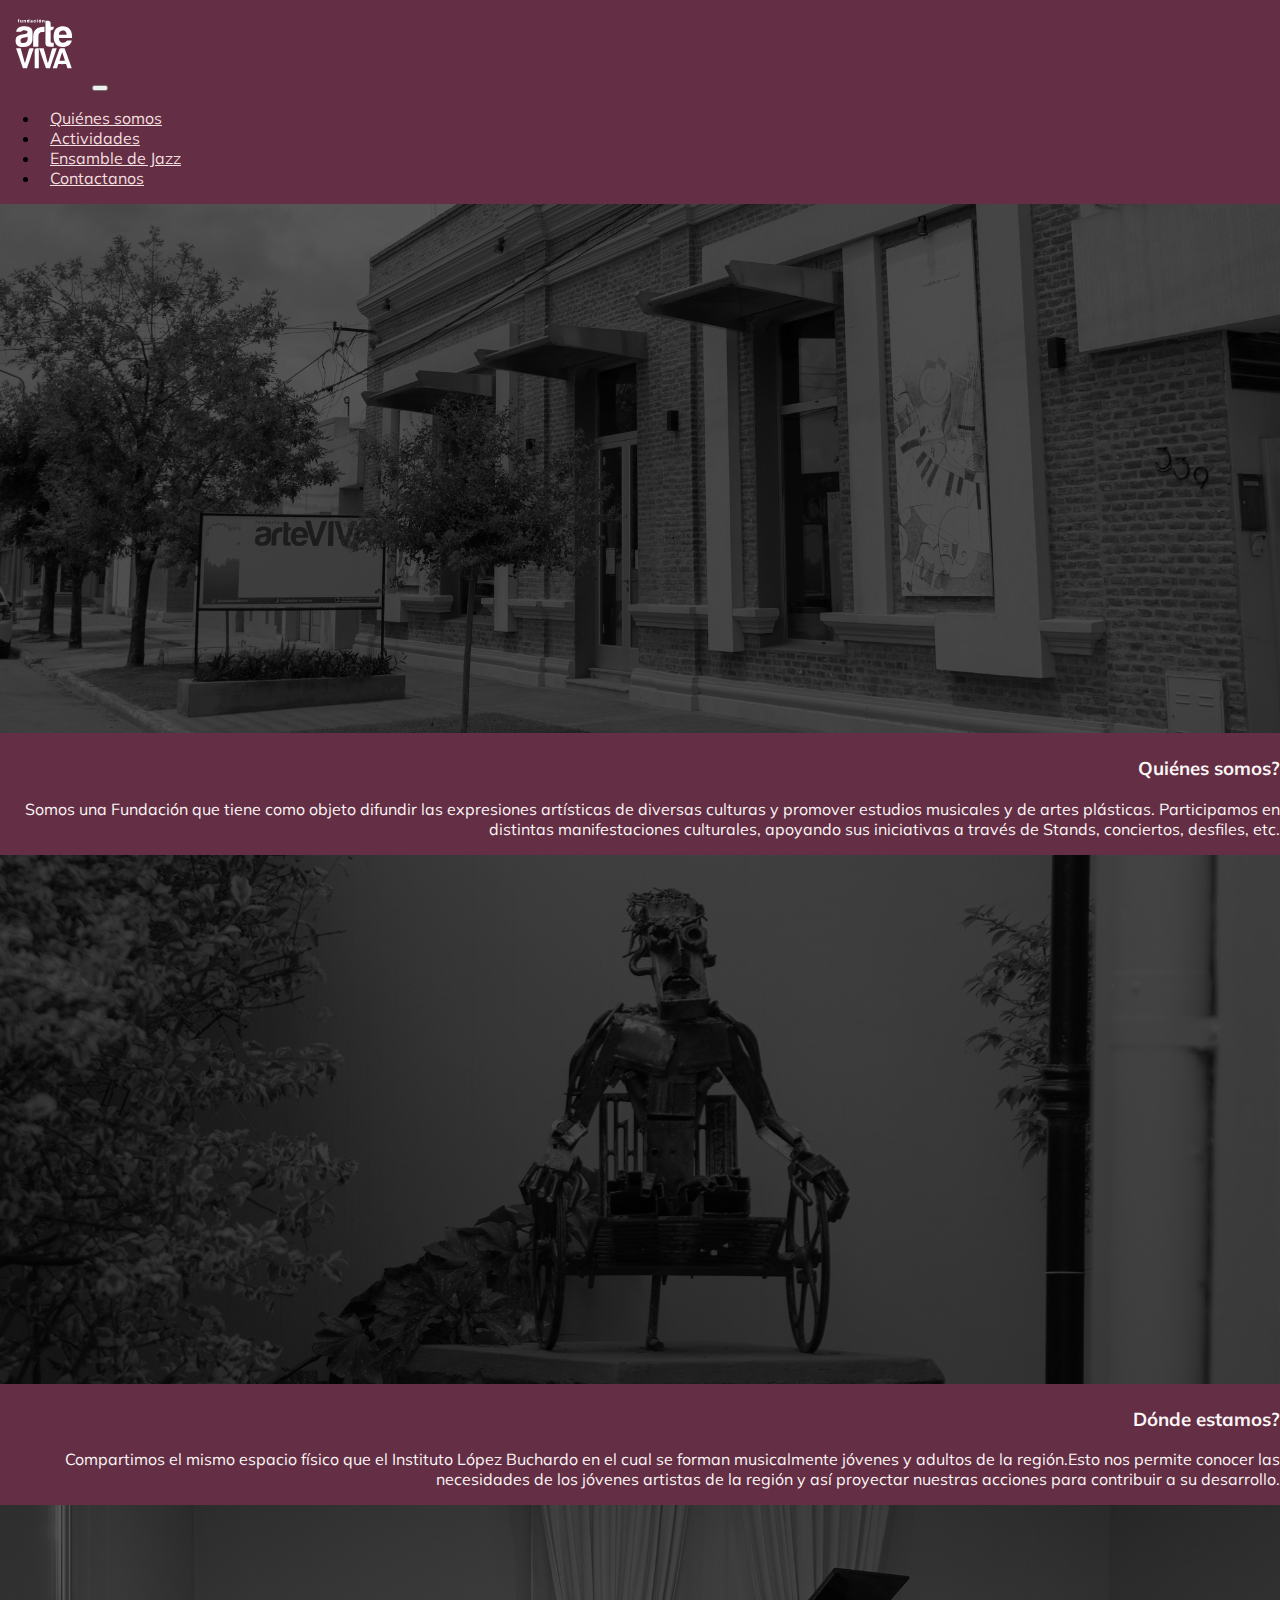
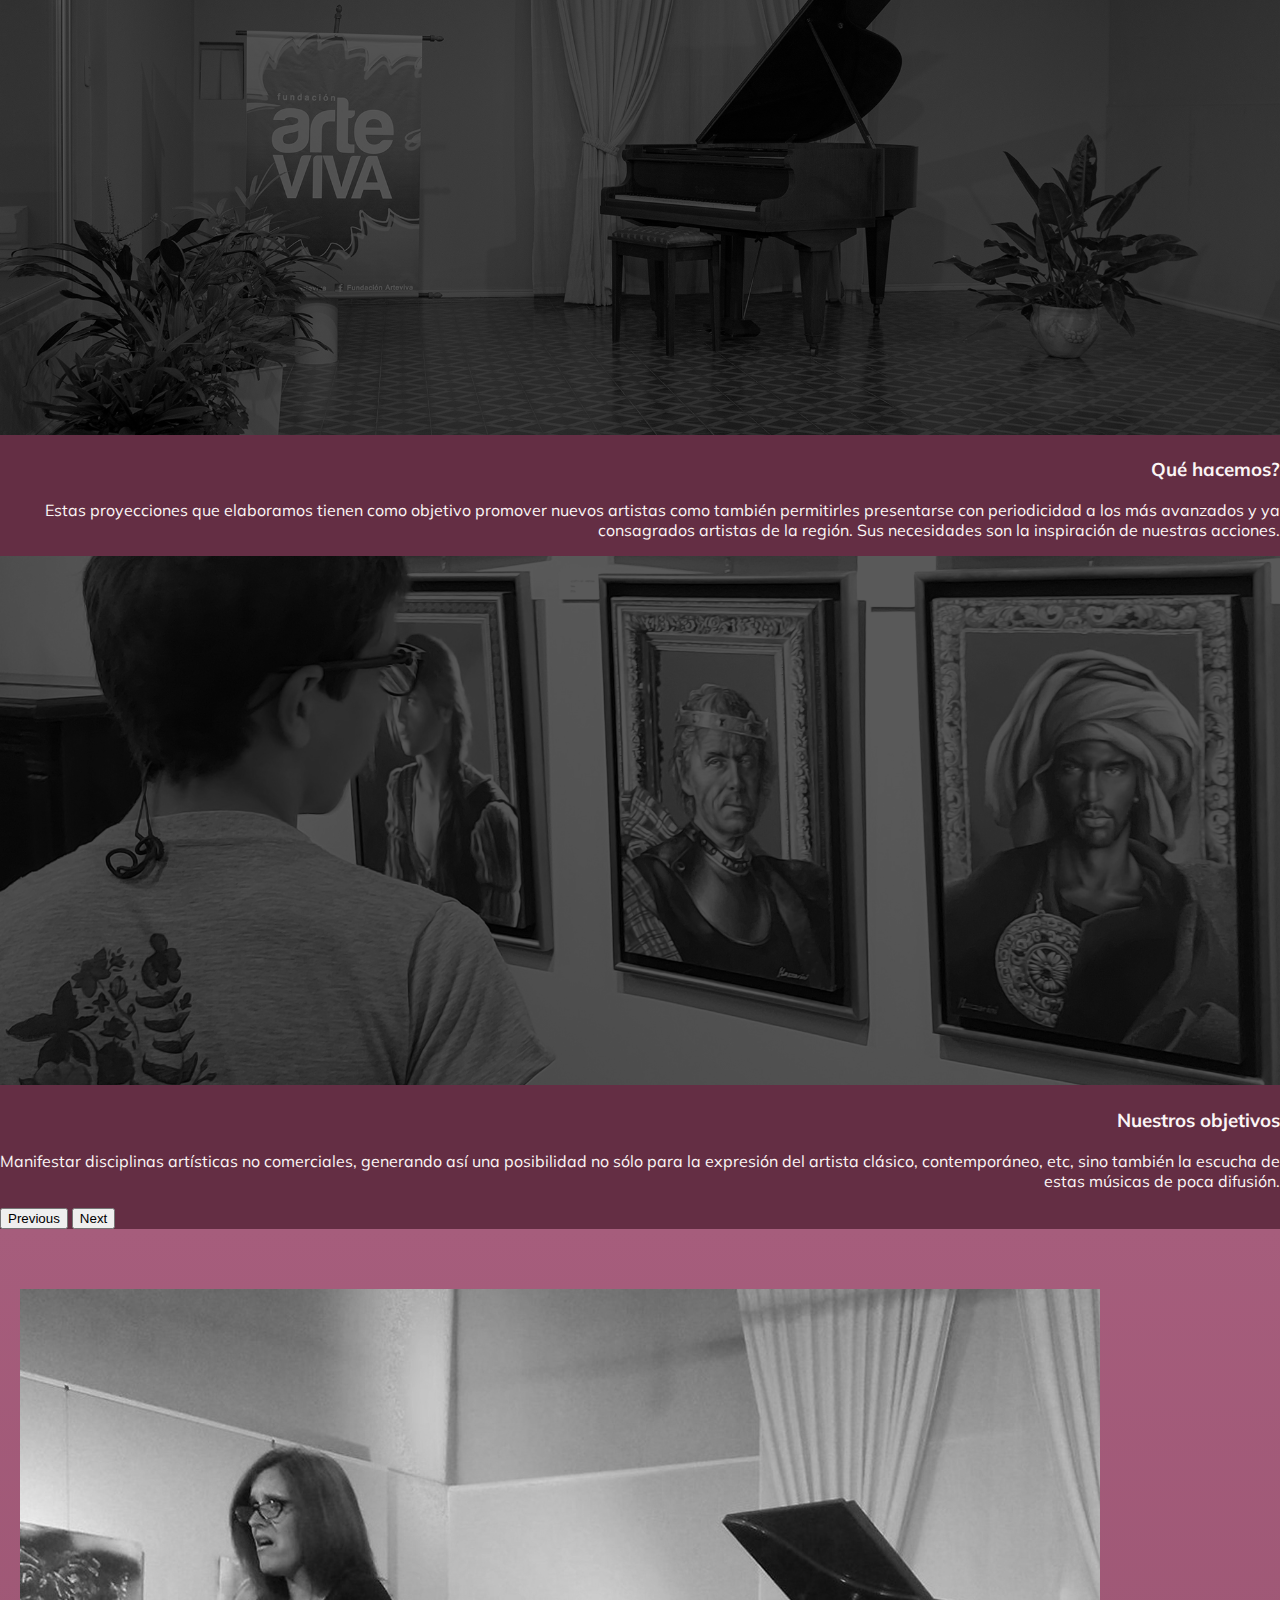
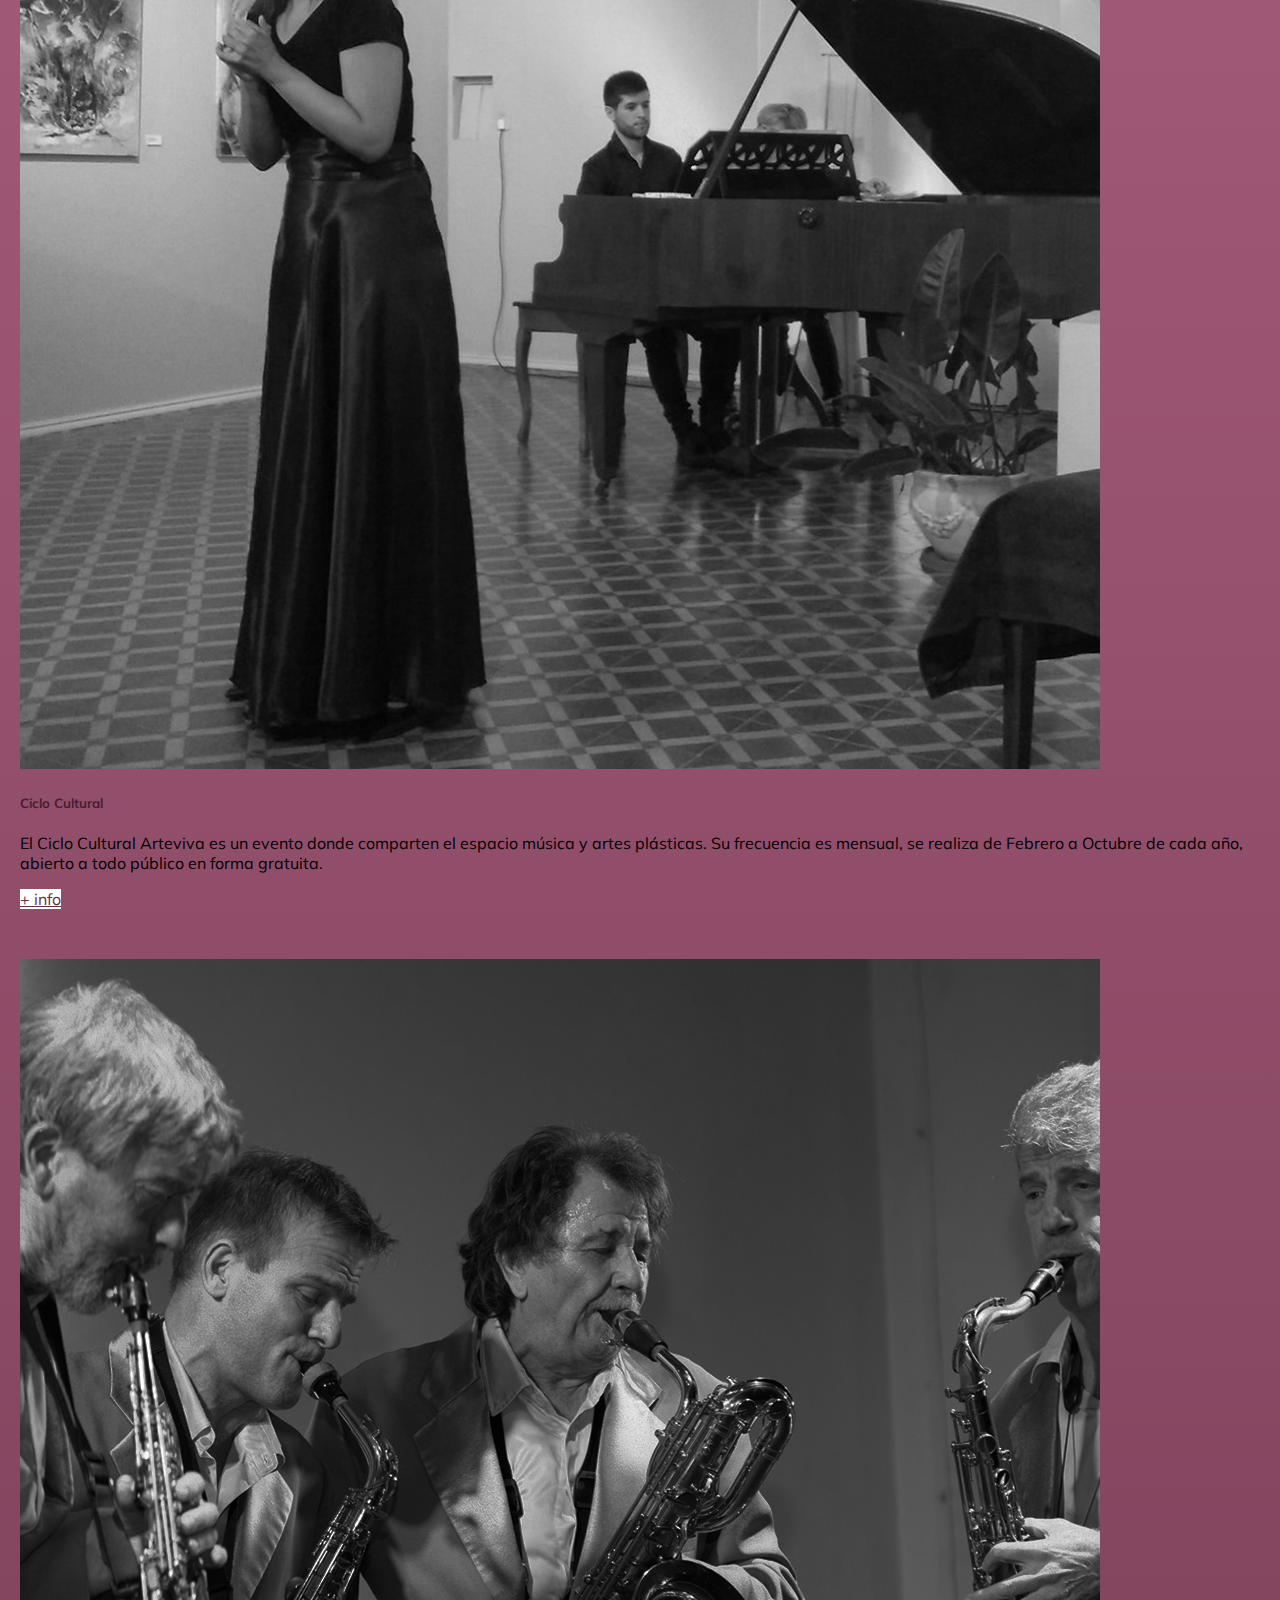
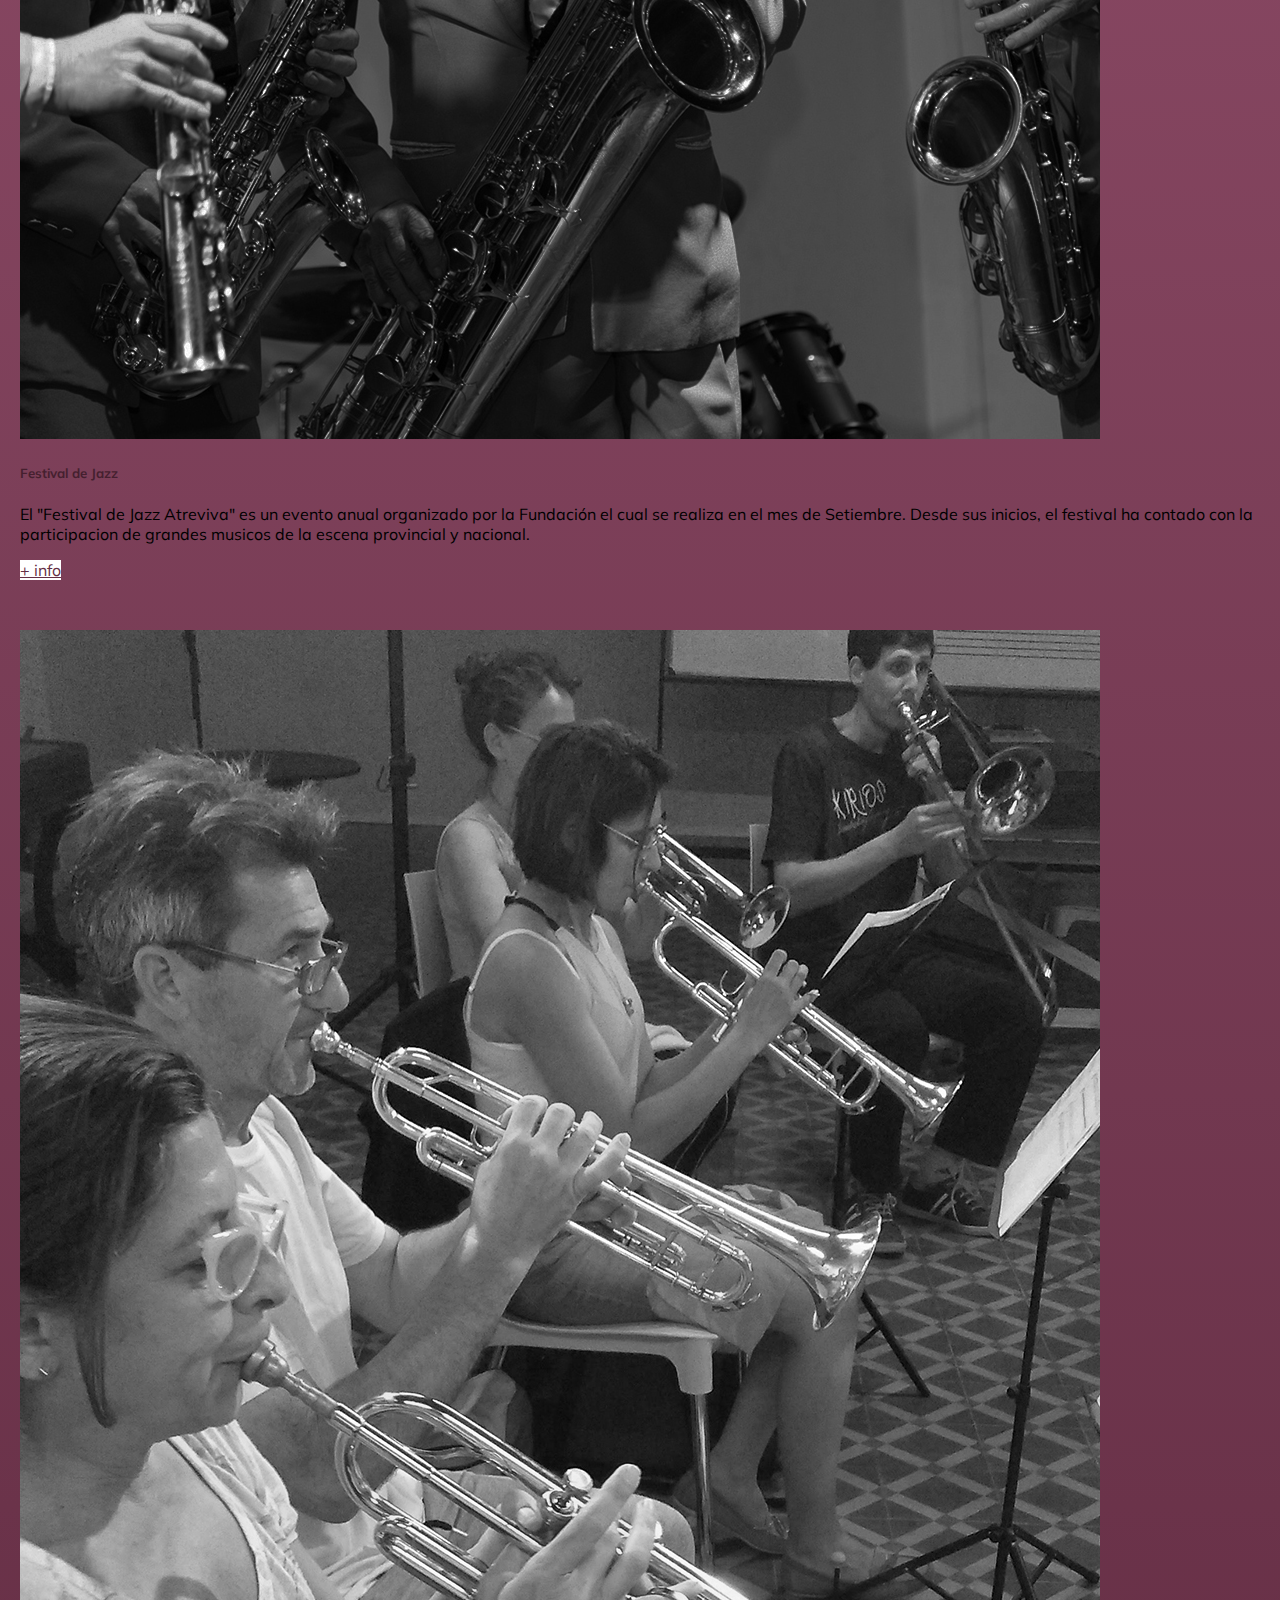
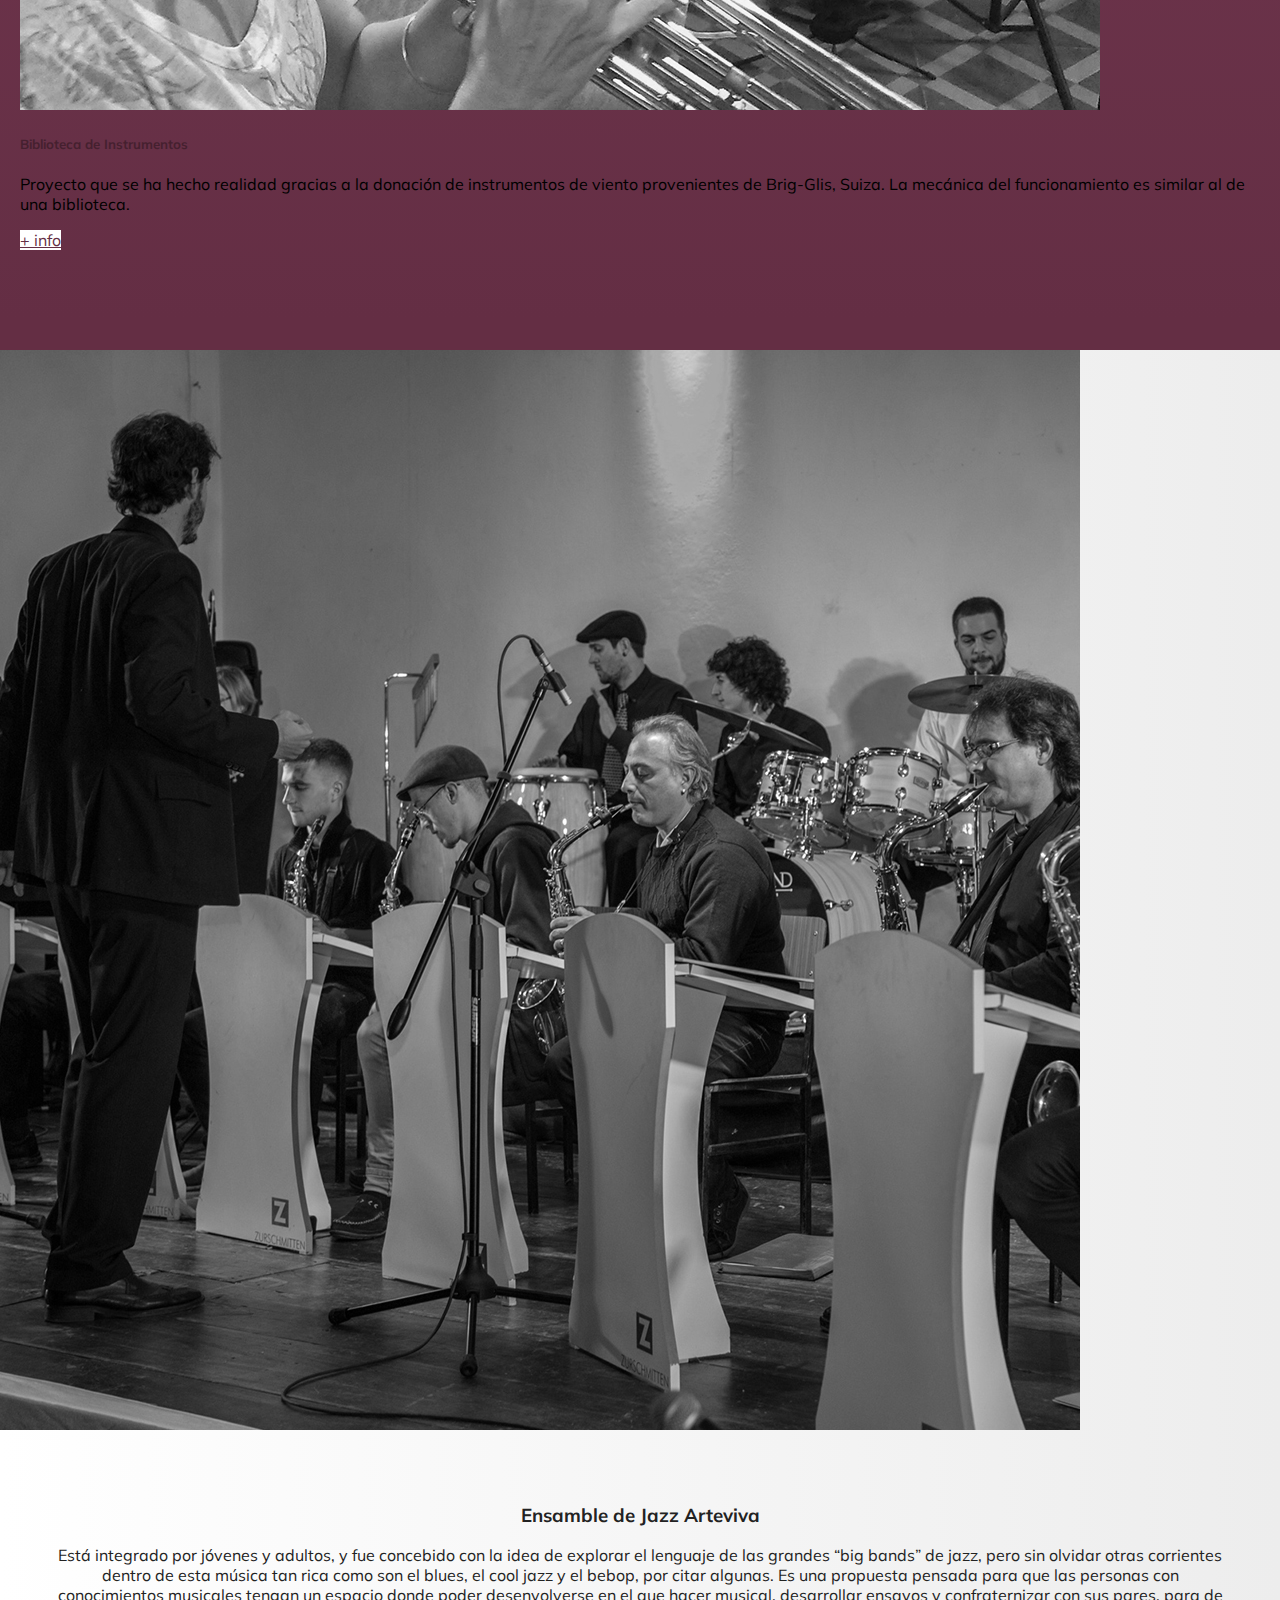
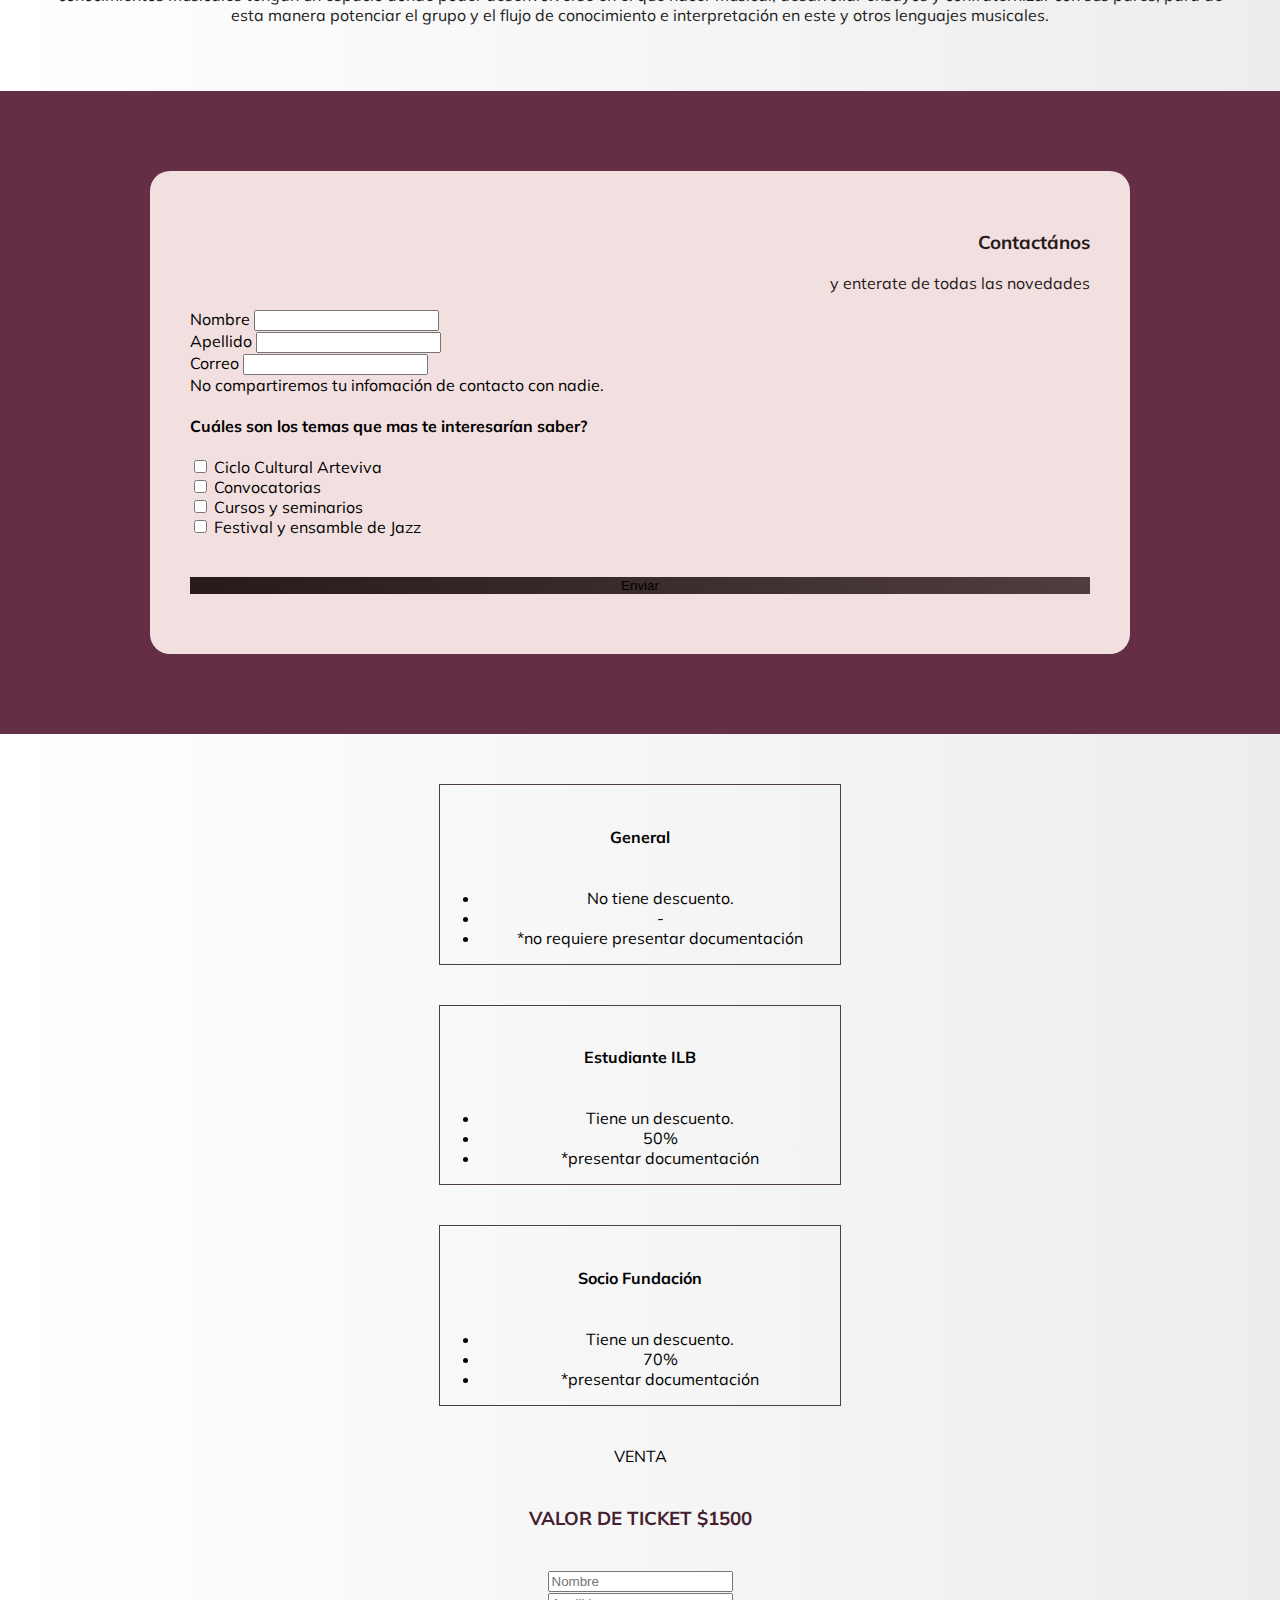
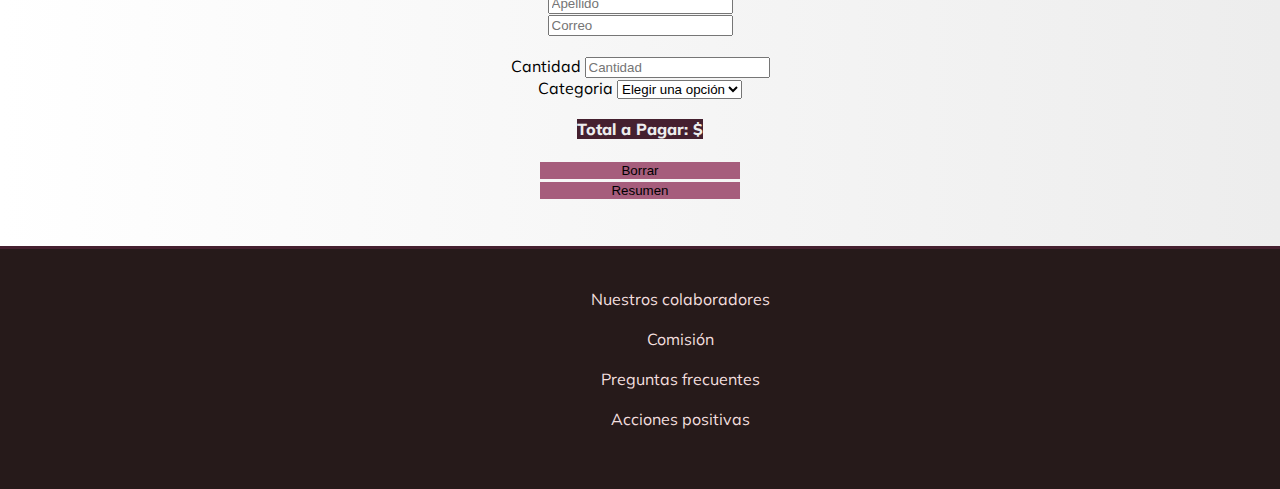
==== commit 2c9dd7df: "venta entradas terminado" ====
--- a/index.html
+++ b/index.html
@@ -7,7 +7,7 @@
   <meta name="HandheldFriendly" content="true">
   <link href="https://cdn.jsdelivr.net/npm/bootstrap@5.1.1/dist/css/bootstrap.min.css" rel="stylesheet"
     integrity="sha384-F3w7mX95PdgyTmZZMECAngseQB83DfGTowi0iMjiWaeVhAn4FJkqJByhZMI3AhiU" crossorigin="anonymous" />
-  <link rel="stylesheet" href="style.css" />
+  <link rel="stylesheet" href="/css/style.css"/>
   <link rel="preconnect" href="https://fonts.googleapis.com">
   <link rel="preconnect" href="https://fonts.gstatic.com" crossorigin>
   <link href="https://fonts.googleapis.com/css2?family=Mulish:ital,wght@0,300;0,700;1,400&display=swap" rel="stylesheet">
@@ -285,7 +285,7 @@
             <div class="card-body">
               <ul class="list-group list-group-flush">
                 <li class="list-group-item">Tiene un descuento.</li>
-                <li class="list-group-item">70%</li>
+                <li class="list-group-item">50%</li>
                 <li class="list-group-item">*presentar documentación</li>
               </ul>
             </div>
@@ -305,52 +305,58 @@
                   
         </div>
 
-        <div class="titulo-form-entradas">
+        <div class="titulo-form-entradas needs-validation" novalidate>
           <p>VENTA</p>
           <h3>VALOR DE TICKET $1500</h3>
         </div>
         
         <div class="container" id="form-entradas">
-          <form>
+          <form action="javascript:0">
             <div class="row g-4 justify-content-md-center">
               <div class="col-4">
                 <label for="inputEmail4" class="form-label"></label>
-                <input type="text" class="form-control" id="inputEmail4" placeholder="Nombre">
+                <input type="text" class="form-control" id="inputEmail4" placeholder="Nombre" required>
               </div>
               <div class="col-4">
                 <label for="inputPassword4" class="form-label"></label>
-                <input type="text" class="form-control" id="inputPassword4" placeholder="Apellido">
+                <input type="text" class="form-control" id="inputPassword4" placeholder="Apellido" required>
               </div>
               <div class="col-8">
                 <!-- <label for="inputAddress" class="form-label"></label> -->
-                <input type="text" class="form-control" id="inputAddress" placeholder="Correo">
+                <input type="email" class="form-control" id="inputAddress" placeholder="Correo" required>
               </div>
 
             </div>
 
             <div class="row g-4 justify-content-md-center" style="margin-top: 20px;">
               <div class="col-4">
-                <label for="inputEmail4" class="form-label">Cantidad</label>
-                <input type="number" class="form-control" id="inputEmail4" placeholder="Cantidad">
-              </div>
-              <div class="col-4">
-                <label for="inputPassword4" class="form-label">Categoria</label>
-                <select class="form-select" id="autoSizingSelect">
+                <label for="input-cantidad" class="form-label">Cantidad</label>
+                <input type="number" class="form-control" id="input-cantidad" placeholder="Cantidad" required>
+              </div>
+              <div class="col-4">
+                <label for="input-categoria" class="form-label">Categoria</label>
+                <select class="form-select" id="input-categoria" required>
                   <option selected>Elegir una opción</option>
-                  <option value="1">General</option>
-                  <option value="2">Estudiante ILB</option>
-                  <option value="3">Socio Fundación</option>
+                  <option value="general">General</option>
+                  <option value="estudiante">Estudiante ILB</option>
+                  <option value="socio">Socio Fundación</option>
                 </select>
               </div>
             </div>
+            
 
             <div class="row g-4 justify-content-md-center" style="margin-top: 20px;">
               <div class="col-8">
-                <label class="form-control">Total a Pagar: $</label>  
-              </div>
-              <div class="col-12">
-                <button type="submit" class="btn btn-primary">Sign in</button>
-                <button type="submit" class="btn btn-primary">Sign in</button>
+                <label class="form-control" id="total-a-pagar">Total a Pagar: $</label>  
+              </div>                            
+            </div>
+
+            <div class="row g-4 justify-content-md-center" style="margin-top: 20px;">
+              <div class="col-4">
+                <button type="reset" class="btn btn-primary">Borrar</button>
+              </div>
+              <div class="col-4">
+                <button type="submit" class="btn btn-primary" id="boton-calcular" onclick="calculoEntradas()">Resumen</button>
               </div>
             </div>
 
@@ -385,7 +391,9 @@
 
   <script src="https://cdn.jsdelivr.net/npm/bootstrap@5.1.1/dist/js/bootstrap.bundle.min.js"
     integrity="sha384-/bQdsTh/da6pkI1MST/rWKFNjaCP5gBSY4sEBT38Q/9RBh9AH40zEOg7Hlq2THRZ"
-    crossorigin="anonymous"></script>
+    crossorigin="anonymous">
+  </script>
+  <script src="script.js"></script>
 </body>
 
 </html>--- a/css/style.css
+++ b/css/style.css
@@ -0,0 +1,355 @@
+body {  
+  background-color: #642E44;
+  margin: 0;
+  font-family: 'Mulish';
+}
+
+h1, h2, h3, h4, h5 {
+  font-family: 'Mulish';
+  font-weight: 700;
+}
+
+
+
+@media (max-width: 769px){
+  .texto-portada {
+    display: none;
+  }
+  .abreviacion {
+    display:inline;
+  }
+}
+
+@media (min-width: 770px){
+  .texto-portada {
+    display: inline;
+  }
+  .abreviacion {
+    display:none;
+  }
+}
+
+/* NAVBAR */
+
+#logo-arteviva {
+  padding: 4px;
+  width: 80px;
+}
+
+.navbar {
+  padding: 0%;
+}
+
+.navbar a {
+  color: #f2dfdf;
+}
+
+.navbar-custom {
+  background-color: #642e44;
+}
+
+.nav-link {
+  color: #f2dfdf;
+}
+
+.nav-link:hover {
+  color: #642e44;
+}
+
+.nav-item {
+  padding-left: 10px;
+  margin: 0px;
+}
+
+.nav-item:hover {
+  margin: 0;
+  background-color: #b16e8a;
+}
+
+.navbar-toggler-icon{
+  background-image: url("data:image/svg+xml,%3csvg xmlns='http://www.w3.org/2000/svg' width='30' height='30' viewBox='0 0 30 30'%3e%3cpath stroke='rgba%28255, 255, 255, 0.5%29' stroke-linecap='round' stroke-miterlimit='10' stroke-width='2' d='M4 7h22M4 15h22M4 23h22'/%3e%3c/svg%3e");
+}
+
+.navbar-toggler:focus {
+  text-decoration: none;
+  outline: 0;
+  box-shadow: none;
+}
+
+/* PORTADA */
+
+.card {
+    border-style: none;
+}
+
+
+.card-img-overlay {
+    text-align: right;    
+}
+
+.card-title-img {
+    text-align: right;
+}
+
+.card-img {
+  max-width: 100%;
+  filter: brightness(35%) saturate(0);
+}
+
+.carousel img {
+  max-width: 100%;
+  filter: brightness(35%) saturate(0);
+}
+
+.carousel-control.left, .carousel-control.right {
+  left: 0;
+  z-index: 1;
+}
+
+.carousel-caption {
+  padding: 0;
+  margin-bottom: 0;
+}
+
+.carousel p, h3 {
+  color: #fbf5f5;
+  text-align: right;
+}
+
+.card-img-top {
+  filter: saturate(0);
+}
+
+.card-portada {
+  float: none;
+}
+
+.foto-portada {
+  margin: 0px 0px 0px 0px;
+  padding: 0;
+}
+
+.portada .btn {
+  margin: 15px;
+  padding: 0px 15px;
+  border-style: none;
+  background-color: #642e44;
+}
+
+.card-title {
+  text-align: center;
+}
+
+#imagen-portada {
+  max-width: 100%;
+  filter: saturate(0);
+}
+
+/* ACTIVIDADES */
+
+#actividades {
+  width: 100%;
+  padding: 40px 0px;
+  margin: 0px 0px 30px 0px;
+  background: linear-gradient(0deg, #642E44, #A65D7C);
+}
+
+#actividades h5 {
+  color: #45202f;
+}
+
+#actividades .card {
+  padding: 20px;
+  margin: 0 auto; /* Added */
+  margin-bottom: 10px; /* Added */
+}
+
+.card-title {
+  text-align: left;
+}
+
+#actividades .btn {
+  color: #642e44;
+  border-color: #F2DFDF;
+  background-color: #ffffff;  
+}
+
+#actividades .btn:hover {
+  color: #642e44;
+  border-color: #F2DFDF;
+  background-color: #F2DFDF;  
+}
+
+/* ENSAMBLE DE JAZZ */
+
+.ensamble-jazz .container-fluid {
+  background: linear-gradient(270deg, #ededed, rgb(255, 255, 255));
+}
+
+.ensamble-jazz img {
+  padding: 0;
+  margin: 0px;
+  height: 100%;
+  filter: saturate(0);
+}
+
+.texto-ensamble {
+  padding: 50px 50px;
+  color: #222222;
+  text-align: center;
+}
+
+.texto-ensamble h3 {
+  color: #222222;
+  text-align: center;
+}
+
+
+/* SUSCRIPCION */
+
+.suscripcion {
+  max-width: 900px;
+  border-radius: 20px;
+  padding: 40px;
+  margin: 80px auto;  
+  background-color: #f2dfdf;
+  justify-content: center;
+}
+
+@media (max-width: 969px){
+  .suscripcion {
+    margin: 80px 20px;
+  }
+}
+
+.suscripcion .btn {
+  margin: 40px 0 20px;
+  width: 100%;
+  border-style: none;
+  border-color: #261a1a;
+  background-color: #261a1a;
+  background: linear-gradient(90deg, #261a1a, #4f3e3e);
+}
+
+.suscripcion .btn:hover {
+  border-style: none;
+  background: linear-gradient(70deg, #503f3f, #625353);
+}
+
+#titulo-suscripcion {
+  color: #45202f;
+  text-align: right;
+}
+
+#titulo-suscripcion h3 {
+  color: #261a1a;
+}
+
+.suscripcion p {
+  color: #261a1a;
+}
+
+.form-checkbox-input:checked {
+  background-color: rgb(0, 0, 0)!important;
+  color: #261a1a;
+}
+
+/* ENTRADAS FESTIVAL */
+
+.entradas-festival {
+  padding: 50px 0 50px 0;
+  background: linear-gradient(270deg, #ededed, rgb(255, 255, 255));
+  text-align: center;
+  justify-content: center;
+}
+
+
+.entradas-festival .container .row .card {
+  margin: auto;
+  width: 400px;
+  margin-bottom: 40px;
+}
+
+.entradas-festival h3 {
+  text-align: center;
+  color: #45202f;
+  margin: 40px;
+}
+
+.entradas-festival .card {
+  border: solid 1px #503f3f;
+  background-color: inherit;
+  width: 300px;
+  margin: 20px;
+}
+
+.entradas-festival .card-title {
+  text-align: center;
+  padding: 20px;
+}
+
+.entradas-festival .list-group-item {
+  background-color: inherit;
+}
+
+.entradas-festival .card-body {
+  background-color: inherit;
+  margin: auto;
+}
+
+.cards-precios {
+  display: inline-flex;
+  margin: auto;
+}
+
+/* FORM Entradas */
+
+#form-entradas .btn {
+  border-style: none;
+  background-color: #A65D7C;
+  padding: 3 30px;
+  width: 200px;
+}
+
+
+
+#total-a-pagar {
+  font-weight: 800;
+  color: #ededed;
+  background-color: #45202f;
+}
+
+
+/* FOOTER */
+
+.footer {
+  margin: 0;
+  width: 100%;
+  text-align: center;
+  padding: 40px;
+  background-color: #261a1a;
+  box-shadow: #45202f 0px -3px;
+}
+
+
+.footer a:any-link {
+  text-decoration: none;
+  color: #f2dfdf;
+}
+
+.footer a:hover {
+  color: #A65D7C;
+}
+
+.footer div {
+  margin-bottom: 20px;
+}
+
+/* 
+    colores:
+    #261A1A marron
+    #642E44 violeta oscuro
+    #A65D7C rosado
+    #444243 gris
+    #F2DFDF cremita
+*/
